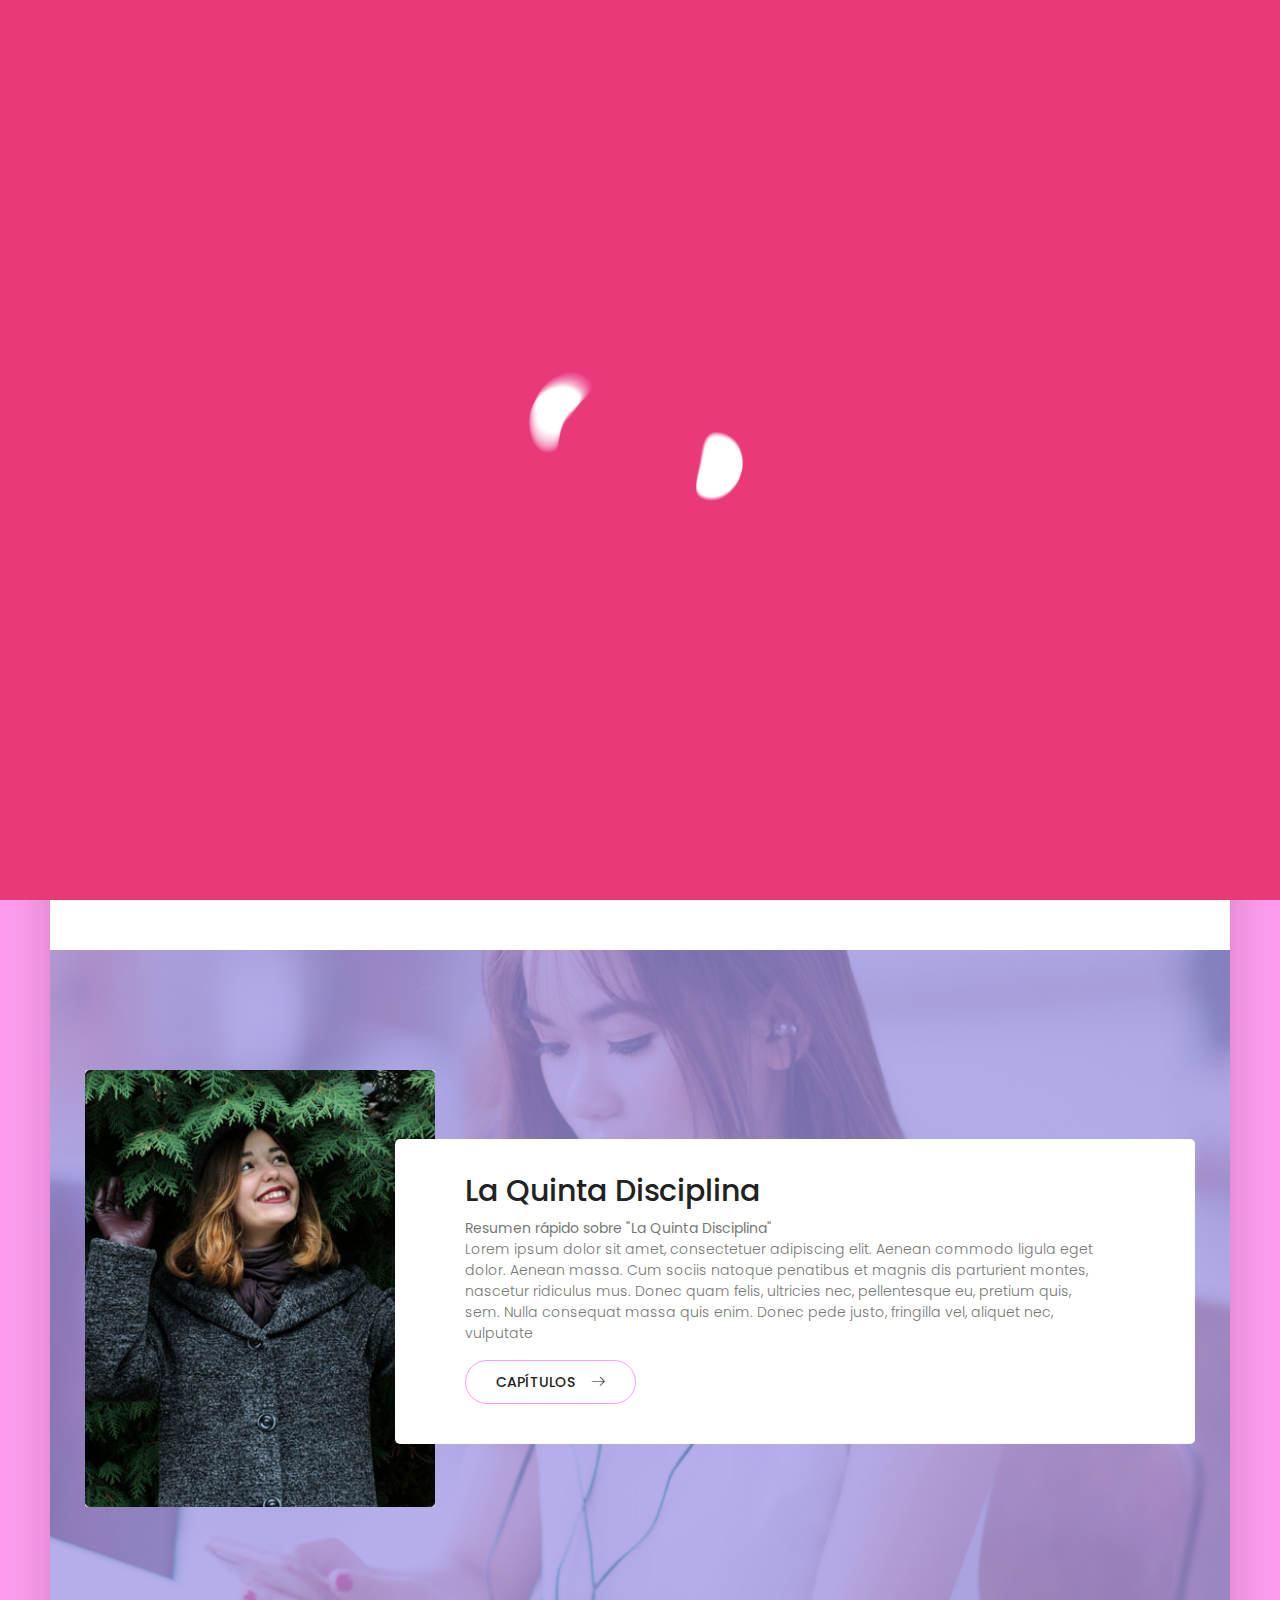
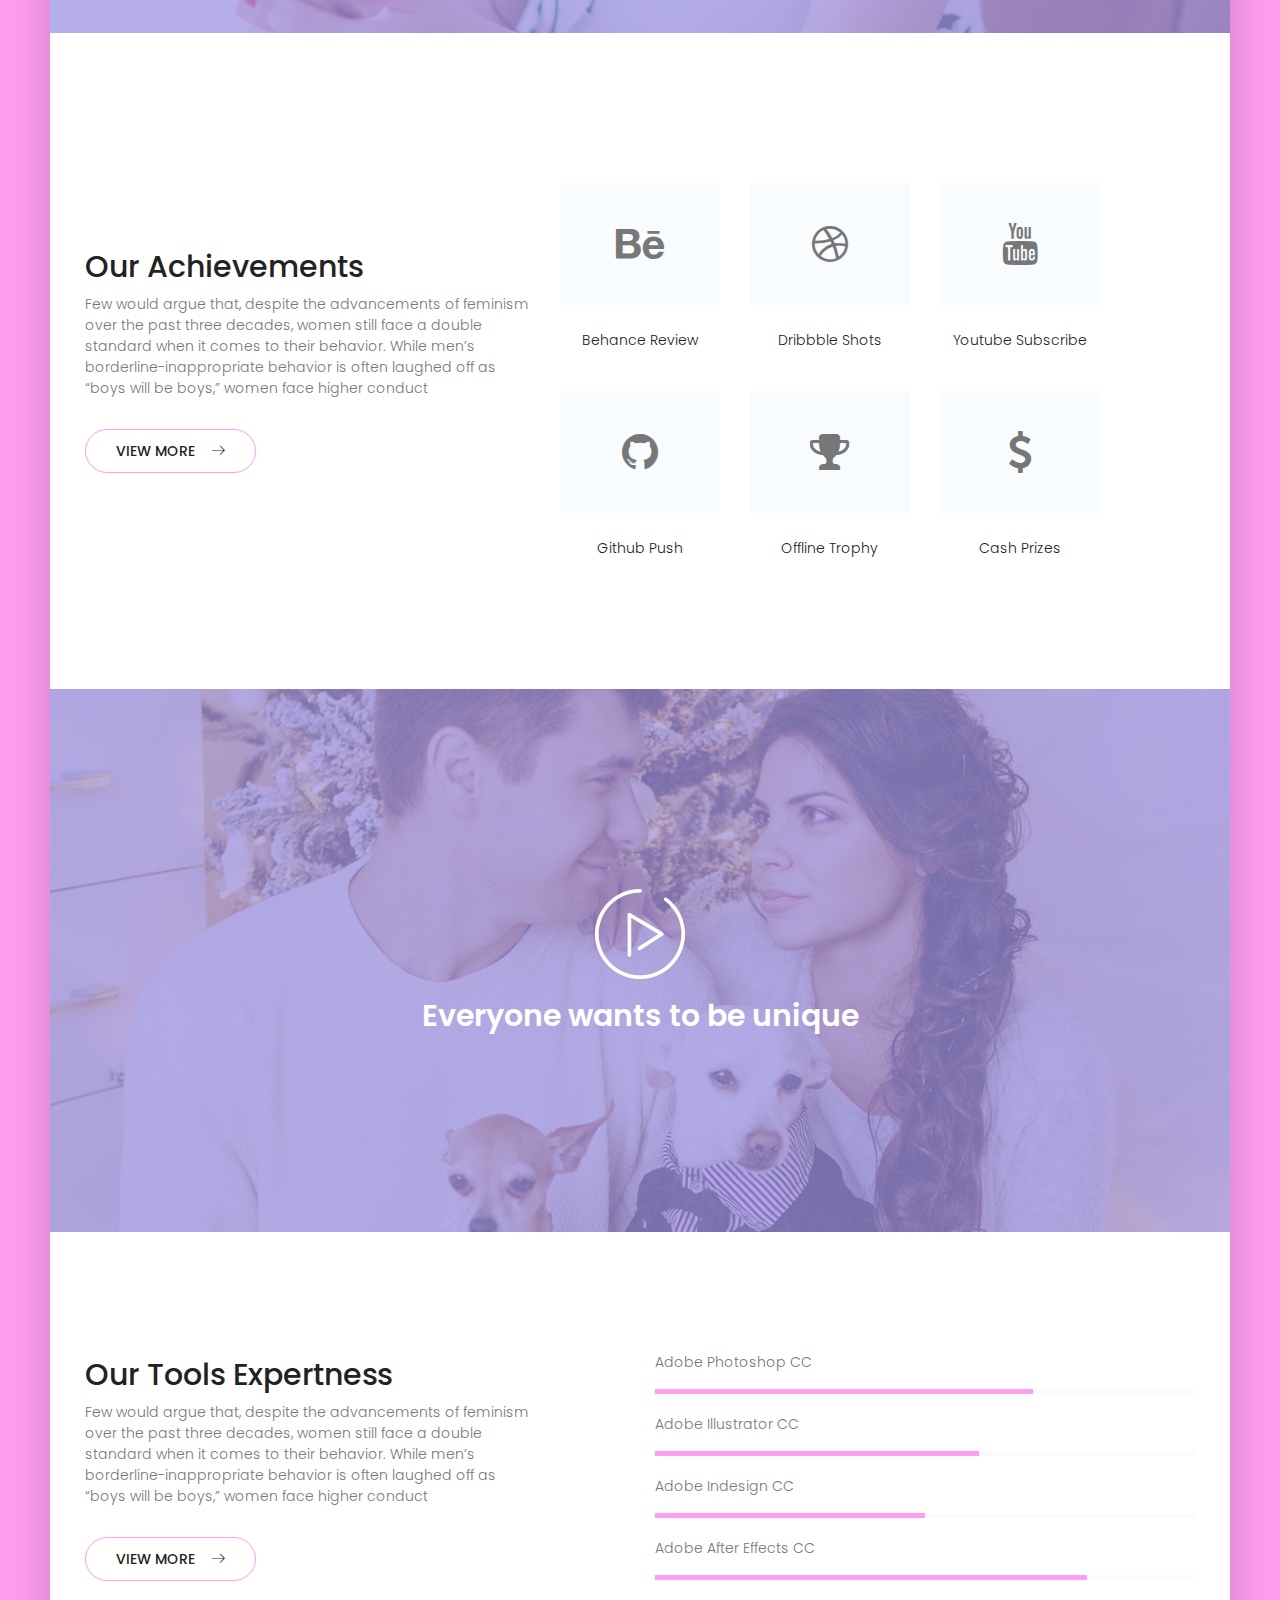
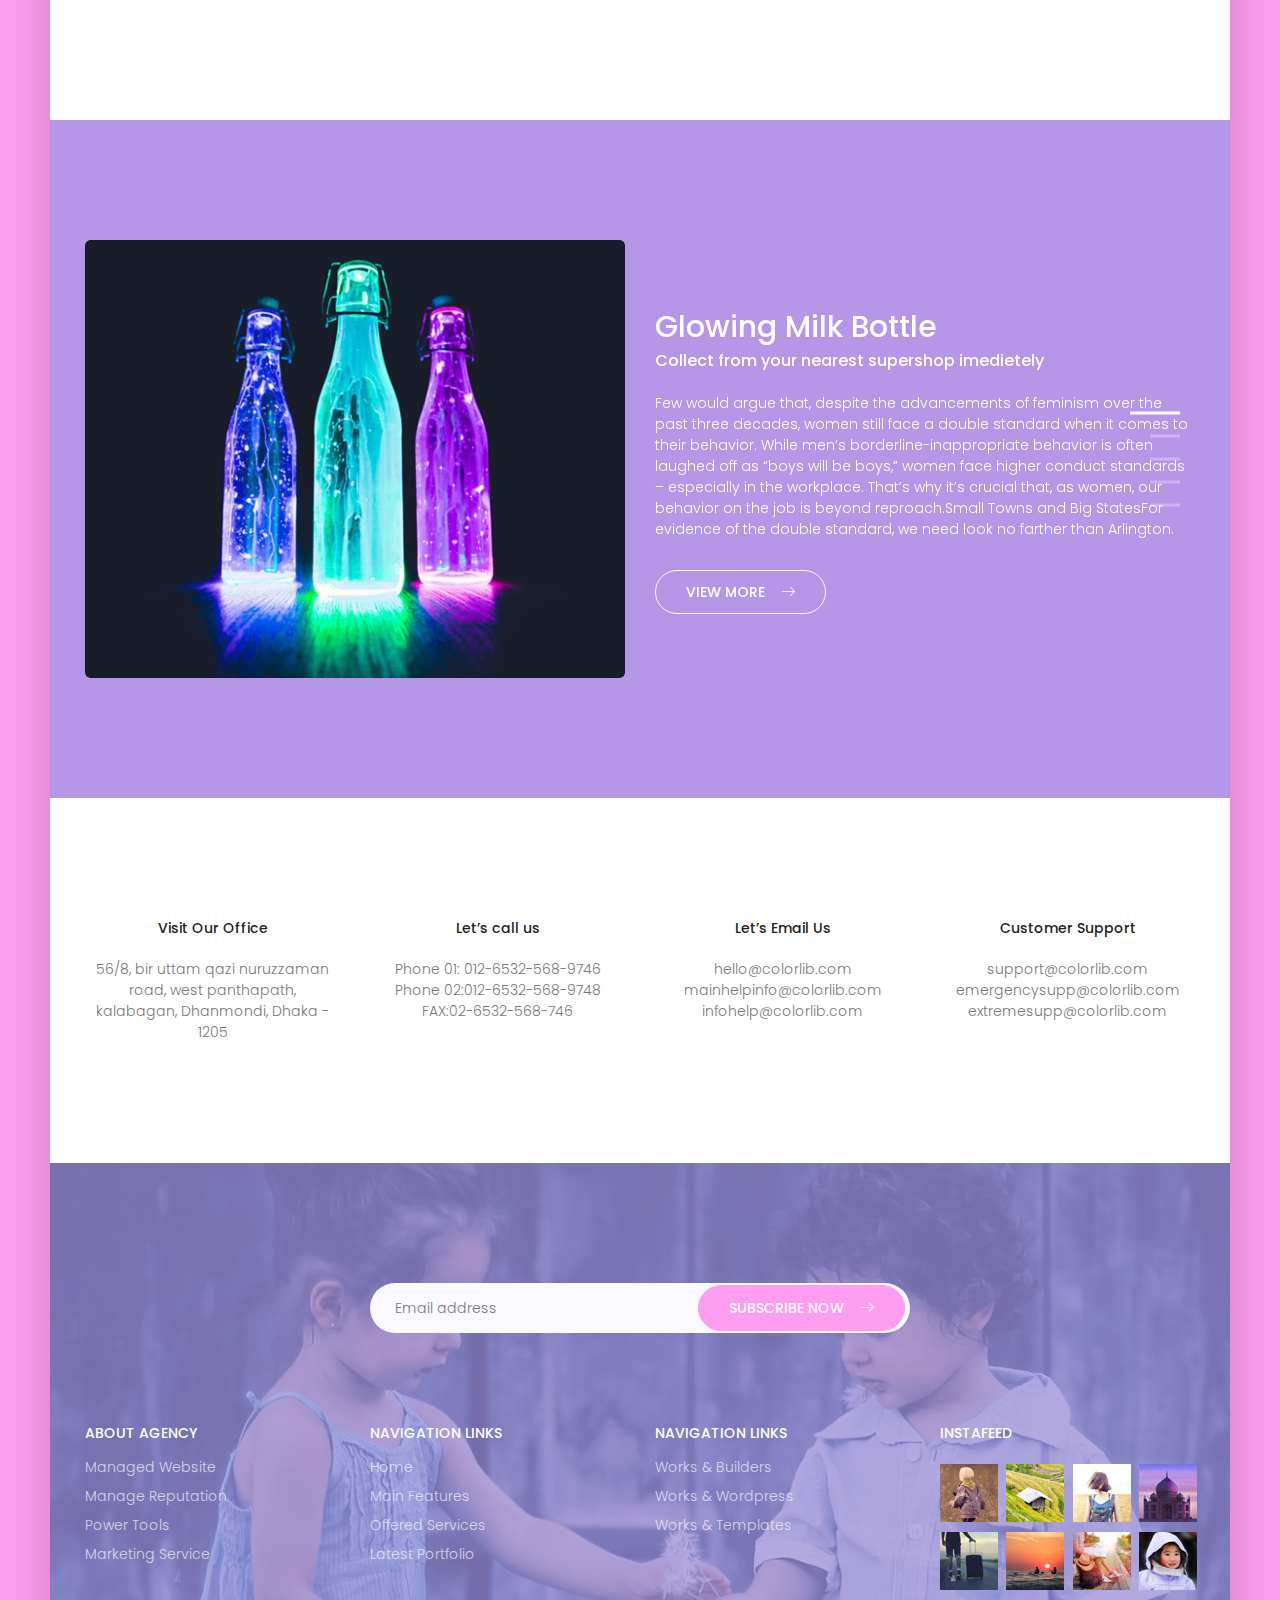
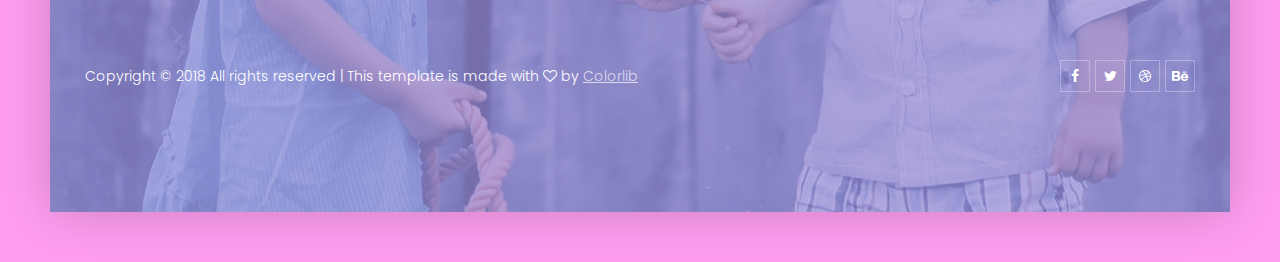
==== index.html @ fc7cf93e "Resumen 4 y 7  agregados a la nueva plantilla" ====
<!DOCTYPE html>
<html lang="zxx" class="no-js">
<head>
	<!-- Mobile Specific Meta -->
	<meta name="viewport" content="width=device-width, initial-scale=1, shrink-to-fit=no">
	<!-- Favicon-->
	<link rel="shortcut icon" href="img/fav.png">
	<!-- Author Meta -->
	<meta name="author" content="CodePixar">
	<!-- Meta Description -->
	<meta name="description" content="">
	<!-- Meta Keyword -->
	<meta name="keywords" content="">
	<!-- meta character set -->
	<meta charset="UTF-8">
	<!-- Site Title -->
	<title>Dup</title>

	<link href="https://fonts.googleapis.com/css?family=Poppins:100,300,500" rel="stylesheet">
		<!--
		CSS
		============================================= -->
		<link rel="stylesheet" href="css/linearicons.css">
		<link rel="stylesheet" href="css/owl.carousel.css">
		<link rel="stylesheet" href="css/font-awesome.min.css">
		<link rel="stylesheet" href="css/nice-select.css">
		<link rel="stylesheet" href="css/magnific-popup.css">
		<link rel="stylesheet" href="css/bootstrap.css">
		<link rel="stylesheet" href="css/main.css">
	</head>
	<body class="dup-body">
		<div id="loading_screen" onclick="preload_screen()">
			<img src="img/loading_01.gif">
		</div>
		<div class="dup-body-wrap">
			<!-- Start Header Area -->
			<header class="default-header">
				<div class="header-wrap">
					<div class="header-top d-flex justify-content-between align-items-center">
						<div class="logo">
							<a href="index.html"><img src="img/logo.png" alt=""></a>
						</div>
						<div class="main-menubar d-flex align-items-center">
							<nav class="hide">
								<a href="index.html">Home</a>
								<a href="#the_fifth_discipline">La Quinta Disciplina</a>
								<a href="elements.html">Elements</a>
							</nav>
							<div class="menu-bar"><span class="lnr lnr-menu"></span></div>
						</div>
					</div>
				</div>
			</header>
		<!-- End Header Area -->
		<!-- Start Banner Area -->
		<section class="banner-area relative">
			<div class="overlay overlay-bg"></div>
			<div class="container">
				<div class="row fullscreen align-items-center justify-content-between">
					<div class="col-lg-6 col-md-7 col-sm-8">
						<div class="banner-content">
							<h1>Sleek and Clean <br> with same perspective</h1>
							<p>Living in today’s metropolitan world of cellular phones, mobile computers and other high-tech gadgets.</p>
							<a href="#" class="primary-btn">Get Started<span class="lnr lnr-arrow-right"></span></a>
						</div>
					</div>
					<div class="col-lg-5 col-md-5 col-sm-4">
						<img src="img/banner.png" alt="" class="img-fluid">
					</div>
				</div>
			</div>
		</section>
		<!-- End Banner Area -->
		<!-- Start studio Area -->
		<section class="section-gap studio-area" id="the_fifth_discipline">
			<div class="overlay overlay-bg"></div>
			<div class="container">
				<div class="row align-items-center">
					<div class="col-md-4 col-sm-6 text-center">
						<div class="studio-thumb">
							<img src="img/s.jpg" class="img-fluid" alt="">
						</div>
					</div>
					<div class="col-md-8 col-sm-6">
						<div class="studio-content">
							<h2>La Quinta Disciplina</h2>
							<strong>Resumen rápido sobre "La Quinta Disciplina"</strong>
							<p>Lorem ipsum dolor sit amet, consectetuer adipiscing elit. Aenean commodo ligula eget dolor. Aenean massa. Cum sociis natoque penatibus et magnis dis parturient montes, nascetur ridiculus mus. Donec quam felis, ultricies nec, pellentesque eu, pretium quis, sem. Nulla consequat massa quis enim. Donec pede justo, fringilla vel, aliquet nec, vulputate</p>
							<a href="the_fifth_discipline.html" class="primary-btn">Capítulos<span class="lnr lnr-arrow-right"></span></a>
						</div>
					</div>
				</div>
			</div>
		</section>
		<!-- End studio Area -->
		<!-- Start Achivement Area -->
		<section class="section-gap achivement-area">
			<div class="container">
				<div class="row align-items-center">
					<div class="col-lg-5">
						<div class="achivement-content">
							<h2>Our Achievements</h2>
							<p class="mb-30">Few would argue that, despite the advancements of feminism over the past three decades, women still face a double standard when it comes to their behavior. While men’s borderline-inappropriate behavior is often laughed off as “boys will be boys,” women face higher conduct </p>
							<a href="#" class="primary-btn">View More<span class="lnr lnr-arrow-right"></span></a>
						</div>
					</div>
					<div class="col-lg-6">
						<div class="total-achivement">
							<div class="row">
								<div class="col-md-4 col-sm-6">
									<div class="single-achivement">
										<a href="#" class="achivement-link">
											<i class="fa fa-behance"></i>
										</a>
										<h6><a href="#">Behance Review</a></h6>
									</div>
								</div>
								<div class="col-md-4 col-sm-6">
									<div class="single-achivement">
										<a href="#" class="achivement-link">
											<i class="fa fa-dribbble"></i>
										</a>
										<h6><a href="#">Dribbble Shots</a></h6>
									</div>
								</div>
								<div class="col-md-4 col-sm-6">
									<div class="single-achivement">
										<a href="#" class="achivement-link">
											<i class="fa fa-youtube"></i>
										</a>
										<h6><a href="#">Youtube Subscribe</a></h6>
									</div>
								</div>
								<div class="col-md-4 col-sm-6">
									<div class="single-achivement">
										<a href="#" class="achivement-link">
											<i class="fa fa-github"></i>
										</a>
										<h6><a href="#">Github Push</a></h6>
									</div>
								</div>
								<div class="col-md-4 col-sm-6">
									<div class="single-achivement">
										<a href="#" class="achivement-link">
											<i class="fa fa-trophy"></i>
										</a>
										<h6><a href="#">Offline Trophy</a></h6>
									</div>
								</div>
								<div class="col-md-4 col-sm-6">
									<div class="single-achivement">
										<a href="#" class="achivement-link">
											<i class="fa fa-usd"></i>
										</a>
										<h6><a href="#">Cash Prizes</a></h6>
									</div>
								</div>
							</div>
						</div>
					</div>
				</div>
			</div>
		</section>
		<!-- End Achivement Area -->
		<!-- Start Video Area -->
		<section class="video-area">
			<div class="overlay overlay-bg"></div>
			<div class="container">
				<div class="video-content">
					<a href="http://www.youtube.com/watch?v=0O2aH4XLbto" class="play-btn"><img src="img/play-btn.png" alt=""></a>
					<h3 class="h2 text-white">Everyone wants to be unique</h3>
				</div>
			</div>
		</section>
		<!-- End Video Area -->
		<!-- Start Skill Area -->
		<section class="section-gap skill-area">
			<div class="container">
				<div class="row justify-content-between">
					<div class="col-lg-5">
						<div class="skill-content">
							<h2>Our Tools Expertness</h2>
							<p class="mb-30">Few would argue that, despite the advancements of feminism over the past three decades, women still face a double standard when it comes to their behavior. While men’s borderline-inappropriate behavior is often laughed off as “boys will be boys,” women face higher conduct </p>
							<a href="#" class="primary-btn">View More<span class="lnr lnr-arrow-right"></span></a>
						</div>
					</div>
					<div class="col-lg-6">
						<div class="total-progress-bar">
							<p>Adobe Photoshop CC</p>
							<div class="single-progressbar mb-20">
								<div class="progress-bar" role="progressbar" style="width: 70%" aria-valuenow="70" aria-valuemin="0" aria-valuemax="100"></div>
							</div>
							<p>Adobe Illustrator CC</p>
							<div class="single-progressbar mb-20">
								<div class="progress-bar" role="progressbar" style="width: 60%" aria-valuenow="60" aria-valuemin="0" aria-valuemax="100"></div>
							</div>
							<p>Adobe Indesign CC</p>
							<div class="single-progressbar mb-20">
								<div class="progress-bar" role="progressbar" style="width: 50%" aria-valuenow="50" aria-valuemin="0" aria-valuemax="100"></div>
							</div>
							<p>Adobe After Effects CC</p>
							<div class="single-progressbar mb-20">
								<div class="progress-bar" role="progressbar" style="width: 80%" aria-valuenow="80" aria-valuemin="0" aria-valuemax="100"></div>
							</div>
						</div>
					</div>
				</div>
			</div>
		</section>
		<!-- End Skill Area -->
		<!-- Start Carousel Area -->
		<section class="section-gap carousel-area">
			<div class="overlay overlay-bg"></div>
			<div class="active-bottle-carousel">
				<div class="item">
					<div class="container">
						<div class="row align-items-center">
							<div class="col-xl-6 col-md-4">
								<div class="carousel-thumb">
									<img src="img/c.jpg" alt="" class="img-fluid">
								</div>
							</div>
							<div class="col-xl-6 col-md-7">
								<div class="carousel-content">
									<h2 class="text-white">Glowing Milk Bottle</h2>
									<h5 class="text-white mb-20">Collect from your nearest supershop imedietely</h5>
									<p class="text-white mb-30">Few would argue that, despite the advancements of feminism over the past three decades, women still face a double standard when it comes to their behavior. While men’s borderline-inappropriate behavior is often laughed off as “boys will be boys,” women face higher conduct standards – especially in the workplace. That’s why it’s crucial that, as women, our behavior on the job is beyond reproach.Small Towns and Big StatesFor evidence of the double standard, we need look no farther than Arlington.</p>
									<a href="#" class="primary-btn white">View More<span class="lnr lnr-arrow-right"></span></a>
								</div>
							</div>
						</div>
					</div>
				</div>
				<div class="item">
					<div class="container">
						<div class="row align-items-center">
							<div class="col-xl-6 col-md-4">
								<div class="carousel-thumb">
									<img src="img/c.jpg" alt="" class="img-fluid">
								</div>
							</div>
							<div class="col-xl-6 col-md-7">
								<div class="carousel-content">
									<h2 class="text-white">Glowing Milk Bottle</h2>
									<h5 class="text-white mb-20">Collect from your nearest supershop imedietely</h5>
									<p class="text-white mb-30">Few would argue that, despite the advancements of feminism over the past three decades, women still face a double standard when it comes to their behavior. While men’s borderline-inappropriate behavior is often laughed off as “boys will be boys,” women face higher conduct standards – especially in the workplace. That’s why it’s crucial that, as women, our behavior on the job is beyond reproach.Small Towns and Big StatesFor evidence of the double standard, we need look no farther than Arlington.</p>
									<a href="#" class="primary-btn white">View More<span class="lnr lnr-arrow-right"></span></a>
								</div>
							</div>
						</div>
					</div>
				</div>
				<div class="item">
					<div class="container">
						<div class="row align-items-center">
							<div class="col-xl-6 col-md-4">
								<div class="carousel-thumb">
									<img src="img/c.jpg" alt="" class="img-fluid">
								</div>
							</div>
							<div class="col-xl-6 col-md-7">
								<div class="carousel-content">
									<h2 class="text-white">Glowing Milk Bottle</h2>
									<h5 class="text-white mb-20">Collect from your nearest supershop imedietely</h5>
									<p class="text-white mb-30">Few would argue that, despite the advancements of feminism over the past three decades, women still face a double standard when it comes to their behavior. While men’s borderline-inappropriate behavior is often laughed off as “boys will be boys,” women face higher conduct standards – especially in the workplace. That’s why it’s crucial that, as women, our behavior on the job is beyond reproach.Small Towns and Big StatesFor evidence of the double standard, we need look no farther than Arlington.</p>
									<a href="#" class="primary-btn white">View More<span class="lnr lnr-arrow-right"></span></a>
								</div>
							</div>
						</div>
					</div>
				</div>
				<div class="item">
					<div class="container">
						<div class="row align-items-center">
							<div class="col-xl-6 col-md-4">
								<div class="carousel-thumb">
									<img src="img/c.jpg" alt="" class="img-fluid">
								</div>
							</div>
							<div class="col-xl-6 col-md-7">
								<div class="carousel-content">
									<h2 class="text-white">Glowing Milk Bottle</h2>
									<h5 class="text-white mb-20">Collect from your nearest supershop imedietely</h5>
									<p class="text-white mb-30">Few would argue that, despite the advancements of feminism over the past three decades, women still face a double standard when it comes to their behavior. While men’s borderline-inappropriate behavior is often laughed off as “boys will be boys,” women face higher conduct standards – especially in the workplace. That’s why it’s crucial that, as women, our behavior on the job is beyond reproach.Small Towns and Big StatesFor evidence of the double standard, we need look no farther than Arlington.</p>
									<a href="#" class="primary-btn white">View More<span class="lnr lnr-arrow-right"></span></a>
								</div>
							</div>
						</div>
					</div>
				</div>
				<div class="item">
					<div class="container">
						<div class="row align-items-center">
							<div class="col-xl-6 col-md-4">
								<div class="carousel-thumb">
									<img src="img/c.jpg" alt="" class="img-fluid">
								</div>
							</div>
							<div class="col-xl-6 col-md-7">
								<div class="carousel-content">
									<h2 class="text-white">Glowing Milk Bottle</h2>
									<h5 class="text-white mb-20">Collect from your nearest supershop imedietely</h5>
									<p class="text-white mb-30">Few would argue that, despite the advancements of feminism over the past three decades, women still face a double standard when it comes to their behavior. While men’s borderline-inappropriate behavior is often laughed off as “boys will be boys,” women face higher conduct standards – especially in the workplace. That’s why it’s crucial that, as women, our behavior on the job is beyond reproach.Small Towns and Big StatesFor evidence of the double standard, we need look no farther than Arlington.</p>
									<a href="#" class="primary-btn white">View More<span class="lnr lnr-arrow-right"></span></a>
								</div>
							</div>
						</div>
					</div>
				</div>


			</div>
		</section>
		<!-- End Carousel Area -->

		<!-- Start Contact Area -->
		<section class="contact-area">
			<div class="container">
				<div class="row">
					<div class="col-lg-3 col-md-6">
						<div class="single-address text-center">
							<h6>Visit Our Office</h6>
							<p>56/8, bir uttam qazi nuruzzaman road, west panthapath, kalabagan, Dhanmondi, Dhaka - 1205</p>
						</div>
					</div>
					<div class="col-lg-3 col-md-6">
						<div class="single-address text-center">
							<h6>Let’s call us</h6>
							<p>Phone 01: <a href="tel:023545">012-6532-568-9746</a> <br> Phone 02:<a href="tel:023545">012-6532-568-9748</a> <br>FAX:<a href="tel:023545">02-6532-568-746</a></p>
						</div>
					</div>
					<div class="col-lg-3 col-md-6">
						<div class="single-address text-center">
							<h6>Let’s Email Us</h6>
							<p><a href="mailto:demo@gmail.com">hello@colorlib.com</a> <br>
								<a href="mailto:demo@gmail.com">mainhelpinfo@colorlib.com</a> <br>
								<a href="mailto:demo@gmail.com">infohelp@colorlib.com</a></p>
						</div>
					</div>
					<div class="col-lg-3 col-md-6">
						<div class="single-address text-center">
							<h6>Customer Support</h6>
							<p><a href="mailto:demo@gmail.com">support@colorlib.com</a> <br>
								<a href="mailto:demo@gmail.com">emergencysupp@colorlib.com</a> <br>
								<a href="mailto:demo@gmail.com">extremesupp@colorlib.com</a></p>
						</div>
					</div>
				</div>
			</div>
		</section>
		<!-- End Contact Area -->

		<!-- Start Subscription Area -->

		<!-- End Subscription Area -->

		<!-- Strat Footer Area -->
		<footer class="section-gap footer-widget-area">
			<div class="overlay overlay-bg"></div>
			<div class="container">
				<div class="subscription-area">
					<div class="row justify-content-center">
						<div class="col-lg-6">
							<div id="mc_embed_signup">
								<form target="_blank" novalidate action="https://spondonit.us12.list-manage.com/subscribe/post?u=1462626880ade1ac87bd9c93a&id=92a4423d01" method="get" class="subscription relative">
									<input type="email" name="EMAIL" placeholder="Email address" onfocus="this.placeholder = ''" onblur="this.placeholder = 'Email address'" required>
									<div style="position: absolute; left: -5000px;">
										<input type="text" name="b_36c4fd991d266f23781ded980_aefe40901a" tabindex="-1" value="">
									</div>
									<button class="primary-btn">Subscribe now<span class="lnr lnr-arrow-right"></span></button>
									<div class="info"></div>
								</form>
							</div>
						</div>
					</div>
				</div>
				<div class="row">
					<div class="col-lg-3 col-sm-6">
						<div class="single-footer-widget">
							<h6 class="text-white text-uppercase mb-20">About Agency</h6>
							<ul class="footer-nav">
								<li><a href="#">Managed Website</a></li>
								<li><a href="#">Manage Reputation</a></li>
								<li><a href="#">Power Tools</a></li>
								<li><a href="#">Marketing Service</a></li>
							</ul>
						</div>
					</div>
					<div class="col-lg-3 col-sm-6">
						<div class="single-footer-widget">
							<h6 class="text-white text-uppercase mb-20">Navigation Links</h6>
							<ul class="footer-nav">
								<li><a href="#">Home</a></li>
								<li><a href="#">Main Features</a></li>
								<li><a href="#">Offered Services</a></li>
								<li><a href="#">Latest Portfolio</a></li>
							</ul>
						</div>
					</div>
					<div class="col-lg-3 col-sm-6">
						<div class="single-footer-widget">
							<h6 class="text-white text-uppercase mb-20">Navigation Links</h6>
							<ul class="footer-nav">
								<li><a href="#">Works & Builders</a></li>
								<li><a href="#">Works & Wordpress</a></li>
								<li><a href="#">Works & Templates</a></li>
							</ul>
						</div>
					</div>

					<div class="col-lg-3 col-sm-6">
						<div class="single-footer-widget">
							<h6 class="text-white text-uppercase mb-20">Instafeed</h6>
							<ul class="instafeed d-flex flex-wrap">
								<li><img src="img/i1.jpg" alt=""></li>
								<li><img src="img/i2.jpg" alt=""></li>
								<li><img src="img/i3.jpg" alt=""></li>
								<li><img src="img/i4.jpg" alt=""></li>
								<li><img src="img/i5.jpg" alt=""></li>
								<li><img src="img/i6.jpg" alt=""></li>
								<li><img src="img/i7.jpg" alt=""></li>
								<li><img src="img/i8.jpg" alt=""></li>
							</ul>
						</div>
					</div>
				</div>
				<div class="footer-bottom d-flex justify-content-between align-items-center flex-wrap">
					<p class="footer-text m-0">Copyright &copy; 2018 All rights reserved   |   This template is made with <i class="fa fa-heart-o" aria-hidden="true"></i> by <a href="https://colorlib.com/">Colorlib</a></p>
					<div class="footer-social d-flex align-items-center">
						<a href="#"><i class="fa fa-facebook"></i></a>
						<a href="#"><i class="fa fa-twitter"></i></a>
						<a href="#"><i class="fa fa-dribbble"></i></a>
						<a href="#"><i class="fa fa-behance"></i></a>
					</div>
				</div>
			</div>
		</footer>
		<!-- End Footer Area -->
		</div>

		<script src="js/vendor/jquery-2.2.4.min.js"></script>
		<script src="https://cdnjs.cloudflare.com/ajax/libs/popper.js/1.11.0/umd/popper.min.js" integrity="sha384-b/U6ypiBEHpOf/4+1nzFpr53nxSS+GLCkfwBdFNTxtclqqenISfwAzpKaMNFNmj4" crossorigin="anonymous"></script>
		<script src="js/vendor/bootstrap.min.js"></script>
		<script src="js/jquery.ajaxchimp.min.js"></script>
		<script src="js/owl.carousel.min.js"></script>
		<script src="js/jquery.nice-select.min.js"></script>
		<script src="js/jquery.magnific-popup.min.js"></script>
		<script src="js/main.js"></script>
		<script src="js/loading_screen.js"></script>
	</body>
</html>
---- css/linearicons.css ----
@font-face {
	font-family: 'Linearicons-Free';
	src:url('../fonts/Linearicons-Free.eot?w118d');
	src:url('../fonts/Linearicons-Free.eot?#iefixw118d') format('embedded-opentype'),
		url('../fonts/Linearicons-Free.woff2?w118d') format('woff2'),
		url('../fonts/Linearicons-Free.woff?w118d') format('woff'),
		url('../fonts/Linearicons-Free.ttf?w118d') format('truetype'),
		url('../fonts/Linearicons-Free.svg?w118d#Linearicons-Free') format('svg');
	font-weight: normal;
	font-style: normal;
}

.lnr {
	font-family: 'Linearicons-Free';
	speak: none;
	font-style: normal;
	font-weight: normal;
	font-variant: normal;
	text-transform: none;
	line-height: 1;

	/* Better Font Rendering =========== */
	-webkit-font-smoothing: antialiased;
	-moz-osx-font-smoothing: grayscale;
}

.lnr-home:before {
	content: "\e800";
}
.lnr-apartment:before {
	content: "\e801";
}
.lnr-pencil:before {
	content: "\e802";
}
.lnr-magic-wand:before {
	content: "\e803";
}
.lnr-drop:before {
	content: "\e804";
}
.lnr-lighter:before {
	content: "\e805";
}
.lnr-poop:before {
	content: "\e806";
}
.lnr-sun:before {
	content: "\e807";
}
.lnr-moon:before {
	content: "\e808";
}
.lnr-cloud:before {
	content: "\e809";
}
.lnr-cloud-upload:before {
	content: "\e80a";
}
.lnr-cloud-download:before {
	content: "\e80b";
}
.lnr-cloud-sync:before {
	content: "\e80c";
}
.lnr-cloud-check:before {
	content: "\e80d";
}
.lnr-database:before {
	content: "\e80e";
}
.lnr-lock:before {
	content: "\e80f";
}
.lnr-cog:before {
	content: "\e810";
}
.lnr-trash:before {
	content: "\e811";
}
.lnr-dice:before {
	content: "\e812";
}
.lnr-heart:before {
	content: "\e813";
}
.lnr-star:before {
	content: "\e814";
}
.lnr-star-half:before {
	content: "\e815";
}
.lnr-star-empty:before {
	content: "\e816";
}
.lnr-flag:before {
	content: "\e817";
}
.lnr-envelope:before {
	content: "\e818";
}
.lnr-paperclip:before {
	content: "\e819";
}
.lnr-inbox:before {
	content: "\e81a";
}
.lnr-eye:before {
	content: "\e81b";
}
.lnr-printer:before {
	content: "\e81c";
}
.lnr-file-empty:before {
	content: "\e81d";
}
.lnr-file-add:before {
	content: "\e81e";
}
.lnr-enter:before {
	content: "\e81f";
}
.lnr-exit:before {
	content: "\e820";
}
.lnr-graduation-hat:before {
	content: "\e821";
}
.lnr-license:before {
	content: "\e822";
}
.lnr-music-note:before {
	content: "\e823";
}
.lnr-film-play:before {
	content: "\e824";
}
.lnr-camera-video:before {
	content: "\e825";
}
.lnr-camera:before {
	content: "\e826";
}
.lnr-picture:before {
	content: "\e827";
}
.lnr-book:before {
	content: "\e828";
}
.lnr-bookmark:before {
	content: "\e829";
}
.lnr-user:before {
	content: "\e82a";
}
.lnr-users:before {
	content: "\e82b";
}
.lnr-shirt:before {
	content: "\e82c";
}
.lnr-store:before {
	content: "\e82d";
}
.lnr-cart:before {
	content: "\e82e";
}
.lnr-tag:before {
	content: "\e82f";
}
.lnr-phone-handset:before {
	content: "\e830";
}
.lnr-phone:before {
	content: "\e831";
}
.lnr-pushpin:before {
	content: "\e832";
}
.lnr-map-marker:before {
	content: "\e833";
}
.lnr-map:before {
	content: "\e834";
}
.lnr-location:before {
	content: "\e835";
}
.lnr-calendar-full:before {
	content: "\e836";
}
.lnr-keyboard:before {
	content: "\e837";
}
.lnr-spell-check:before {
	content: "\e838";
}
.lnr-screen:before {
	content: "\e839";
}
.lnr-smartphone:before {
	content: "\e83a";
}
.lnr-tablet:before {
	content: "\e83b";
}
.lnr-laptop:before {
	content: "\e83c";
}
.lnr-laptop-phone:before {
	content: "\e83d";
}
.lnr-power-switch:before {
	content: "\e83e";
}
.lnr-bubble:before {
	content: "\e83f";
}
.lnr-heart-pulse:before {
	content: "\e840";
}
.lnr-construction:before {
	content: "\e841";
}
.lnr-pie-chart:before {
	content: "\e842";
}
.lnr-chart-bars:before {
	content: "\e843";
}
.lnr-gift:before {
	content: "\e844";
}
.lnr-diamond:before {
	content: "\e845";
}
.lnr-linearicons:before {
	content: "\e846";
}
.lnr-dinner:before {
	content: "\e847";
}
.lnr-coffee-cup:before {
	content: "\e848";
}
.lnr-leaf:before {
	content: "\e849";
}
.lnr-paw:before {
	content: "\e84a";
}
.lnr-rocket:before {
	content: "\e84b";
}
.lnr-briefcase:before {
	content: "\e84c";
}
.lnr-bus:before {
	content: "\e84d";
}
.lnr-car:before {
	content: "\e84e";
}
.lnr-train:before {
	content: "\e84f";
}
.lnr-bicycle:before {
	content: "\e850";
}
.lnr-wheelchair:before {
	content: "\e851";
}
.lnr-select:before {
	content: "\e852";
}
.lnr-earth:before {
	content: "\e853";
}
.lnr-smile:before {
	content: "\e854";
}
.lnr-sad:before {
	content: "\e855";
}
.lnr-neutral:before {
	content: "\e856";
}
.lnr-mustache:before {
	content: "\e857";
}
.lnr-alarm:before {
	content: "\e858";
}
.lnr-bullhorn:before {
	content: "\e859";
}
.lnr-volume-high:before {
	content: "\e85a";
}
.lnr-volume-medium:before {
	content: "\e85b";
}
.lnr-volume-low:before {
	content: "\e85c";
}
.lnr-volume:before {
	content: "\e85d";
}
.lnr-mic:before {
	content: "\e85e";
}
.lnr-hourglass:before {
	content: "\e85f";
}
.lnr-undo:before {
	content: "\e860";
}
.lnr-redo:before {
	content: "\e861";
}
.lnr-sync:before {
	content: "\e862";
}
.lnr-history:before {
	content: "\e863";
}
.lnr-clock:before {
	content: "\e864";
}
.lnr-download:before {
	content: "\e865";
}
.lnr-upload:before {
	content: "\e866";
}
.lnr-enter-down:before {
	content: "\e867";
}
.lnr-exit-up:before {
	content: "\e868";
}
.lnr-bug:before {
	content: "\e869";
}
.lnr-code:before {
	content: "\e86a";
}
.lnr-link:before {
	content: "\e86b";
}
.lnr-unlink:before {
	content: "\e86c";
}
.lnr-thumbs-up:before {
	content: "\e86d";
}
.lnr-thumbs-down:before {
	content: "\e86e";
}
.lnr-magnifier:before {
	content: "\e86f";
}
.lnr-cross:before {
	content: "\e870";
}
.lnr-menu:before {
	content: "\e871";
}
.lnr-list:before {
	content: "\e872";
}
.lnr-chevron-up:before {
	content: "\e873";
}
.lnr-chevron-down:before {
	content: "\e874";
}
.lnr-chevron-left:before {
	content: "\e875";
}
.lnr-chevron-right:before {
	content: "\e876";
}
.lnr-arrow-up:before {
	content: "\e877";
}
.lnr-arrow-down:before {
	content: "\e878";
}
.lnr-arrow-left:before {
	content: "\e879";
}
.lnr-arrow-right:before {
	content: "\e87a";
}
.lnr-move:before {
	content: "\e87b";
}
.lnr-warning:before {
	content: "\e87c";
}
.lnr-question-circle:before {
	content: "\e87d";
}
.lnr-menu-circle:before {
	content: "\e87e";
}
.lnr-checkmark-circle:before {
	content: "\e87f";
}
.lnr-cross-circle:before {
	content: "\e880";
}
.lnr-plus-circle:before {
	content: "\e881";
}
.lnr-circle-minus:before {
	content: "\e882";
}
.lnr-arrow-up-circle:before {
	content: "\e883";
}
.lnr-arrow-down-circle:before {
	content: "\e884";
}
.lnr-arrow-left-circle:before {
	content: "\e885";
}
.lnr-arrow-right-circle:before {
	content: "\e886";
}
.lnr-chevron-up-circle:before {
	content: "\e887";
}
.lnr-chevron-down-circle:before {
	content: "\e888";
}
.lnr-chevron-left-circle:before {
	content: "\e889";
}
.lnr-chevron-right-circle:before {
	content: "\e88a";
}
.lnr-crop:before {
	content: "\e88b";
}
.lnr-frame-expand:before {
	content: "\e88c";
}
.lnr-frame-contract:before {
	content: "\e88d";
}
.lnr-layers:before {
	content: "\e88e";
}
.lnr-funnel:before {
	content: "\e88f";
}
.lnr-text-format:before {
	content: "\e890";
}
.lnr-text-format-remove:before {
	content: "\e891";
}
.lnr-text-size:before {
	content: "\e892";
}
.lnr-bold:before {
	content: "\e893";
}
.lnr-italic:before {
	content: "\e894";
}
.lnr-underline:before {
	content: "\e895";
}
.lnr-strikethrough:before {
	content: "\e896";
}
.lnr-highlight:before {
	content: "\e897";
}
.lnr-text-align-left:before {
	content: "\e898";
}
.lnr-text-align-center:before {
	content: "\e899";
}
.lnr-text-align-right:before {
	content: "\e89a";
}
.lnr-text-align-justify:before {
	content: "\e89b";
}
.lnr-line-spacing:before {
	content: "\e89c";
}
.lnr-indent-increase:before {
	content: "\e89d";
}
.lnr-indent-decrease:before {
	content: "\e89e";
}
.lnr-pilcrow:before {
	content: "\e89f";
}
.lnr-direction-ltr:before {
	content: "\e8a0";
}
.lnr-direction-rtl:before {
	content: "\e8a1";
}
.lnr-page-break:before {
	content: "\e8a2";
}
.lnr-sort-alpha-asc:before {
	content: "\e8a3";
}
.lnr-sort-amount-asc:before {
	content: "\e8a4";
}
.lnr-hand:before {
	content: "\e8a5";
}
.lnr-pointer-up:before {
	content: "\e8a6";
}
.lnr-pointer-right:before {
	content: "\e8a7";
}
.lnr-pointer-down:before {
	content: "\e8a8";
}
.lnr-pointer-left:before {
	content: "\e8a9";
}
---- css/nice-select.css ----
.nice-select {
  -webkit-tap-highlight-color: transparent;
  background-color: #fff;
  border-radius: 5px;
  border: solid 1px #e8e8e8;
  box-sizing: border-box;
  clear: both;
  cursor: pointer;
  display: block;
  float: left;
  font-family: inherit;
  font-size: 14px;
  font-weight: normal;
  height: 42px;
  line-height: 40px;
  outline: none;
  padding-left: 18px;
  padding-right: 30px;
  position: relative;
  text-align: left !important;
  -webkit-transition: all 0.2s ease-in-out;
  transition: all 0.2s ease-in-out;
  -webkit-user-select: none;
     -moz-user-select: none;
      -ms-user-select: none;
          user-select: none;
  white-space: nowrap;
  width: auto; }
  .nice-select:hover {
    border-color: #dbdbdb; }
  .nice-select:active, .nice-select.open, .nice-select:focus {
    border-color: #999; }
  .nice-select:after {
    border-bottom: 2px solid #999;
    border-right: 2px solid #999;
    content: '';
    display: block;
    height: 5px;
    margin-top: -4px;
    pointer-events: none;
    position: absolute;
    right: 12px;
    top: 50%;
    -webkit-transform-origin: 66% 66%;
        -ms-transform-origin: 66% 66%;
            transform-origin: 66% 66%;
    -webkit-transform: rotate(45deg);
        -ms-transform: rotate(45deg);
            transform: rotate(45deg);
    -webkit-transition: all 0.15s ease-in-out;
    transition: all 0.15s ease-in-out;
    width: 5px; }
  .nice-select.open:after {
    -webkit-transform: rotate(-135deg);
        -ms-transform: rotate(-135deg);
            transform: rotate(-135deg); }
  .nice-select.open .list {
    opacity: 1;
    pointer-events: auto;
    -webkit-transform: scale(1) translateY(0);
        -ms-transform: scale(1) translateY(0);
            transform: scale(1) translateY(0); }
  .nice-select.disabled {
    border-color: #ededed;
    color: #999;
    pointer-events: none; }
    .nice-select.disabled:after {
      border-color: #cccccc; }
  .nice-select.wide {
    width: 100%; }
    .nice-select.wide .list {
      left: 0 !important;
      right: 0 !important; }
  .nice-select.right {
    float: right; }
    .nice-select.right .list {
      left: auto;
      right: 0; }
  .nice-select.small {
    font-size: 12px;
    height: 36px;
    line-height: 34px; }
    .nice-select.small:after {
      height: 4px;
      width: 4px; }
    .nice-select.small .option {
      line-height: 34px;
      min-height: 34px; }
  .nice-select .list {
    background-color: #fff;
    border-radius: 5px;
    box-shadow: 0 0 0 1px rgba(68, 68, 68, 0.11);
    box-sizing: border-box;
    margin-top: 4px;
    opacity: 0;
    overflow: hidden;
    padding: 0;
    pointer-events: none;
    position: absolute;
    top: 100%;
    left: 0;
    -webkit-transform-origin: 50% 0;
        -ms-transform-origin: 50% 0;
            transform-origin: 50% 0;
    -webkit-transform: scale(0.75) translateY(-21px);
        -ms-transform: scale(0.75) translateY(-21px);
            transform: scale(0.75) translateY(-21px);
    -webkit-transition: all 0.2s cubic-bezier(0.5, 0, 0, 1.25), opacity 0.15s ease-out;
    transition: all 0.2s cubic-bezier(0.5, 0, 0, 1.25), opacity 0.15s ease-out;
    z-index: 9; }
    .nice-select .list:hover .option:not(:hover) {
      background-color: transparent !important; }
  .nice-select .option {
    cursor: pointer;
    font-weight: 400;
    line-height: 40px;
    list-style: none;
    min-height: 40px;
    outline: none;
    padding-left: 18px;
    padding-right: 29px;
    text-align: left;
    -webkit-transition: all 0.2s;
    transition: all 0.2s; }
    .nice-select .option:hover, .nice-select .option.focus, .nice-select .option.selected.focus {
      background-color: #f6f6f6; }
    .nice-select .option.selected {
      font-weight: bold; }
    .nice-select .option.disabled {
      background-color: transparent;
      color: #999;
      cursor: default; }

.no-csspointerevents .nice-select .list {
  display: none; }

.no-csspointerevents .nice-select.open .list {
  display: block; }
---- css/main.css ----
/*--------------------------- Color variations ----------------------*/
/* Medium Layout: 1280px */
/* Tablet Layout: 768px */
/* Mobile Layout: 320px */
/* Wide Mobile Layout: 480px */
/* =================================== */
/*  Basic Style
/* =================================== */
::-moz-selection {
  /* Code for Firefox */
  background-color: #FF9EF0;
  color: #fff;
}

::selection {
  background-color: #FF9EF0;
  color: #fff;
}

::-webkit-input-placeholder {
  /* WebKit, Blink, Edge */
  color: #777777;
  font-weight: 300;
}

:-moz-placeholder {
  /* Mozilla Firefox 4 to 18 */
  color: #777777;
  opacity: 1;
  font-weight: 300;
}

::-moz-placeholder {
  /* Mozilla Firefox 19+ */
  color: #777777;
  opacity: 1;
  font-weight: 300;
}

:-ms-input-placeholder {
  /* Internet Explorer 10-11 */
  color: #777777;
  font-weight: 300;
}

::-ms-input-placeholder {
  /* Microsoft Edge */
  color: #777777;
  font-weight: 300;
}

body {
  color: #777777;
  font-family: "Poppins", sans-serif;
  font-size: 14px;
  font-weight: 300;
  line-height: 1.5em;
  position: relative;
}

ol, ul {
  margin: 0;
  padding: 0;
  list-style: none;
}

select {
  display: block;
}

figure {
  margin: 0;
}

a {
  -webkit-transition: all 0.3s ease 0s;
  -moz-transition: all 0.3s ease 0s;
  -o-transition: all 0.3s ease 0s;
  transition: all 0.3s ease 0s;
}

iframe {
  border: 0;
}

a, a:focus, a:hover {
  text-decoration: none;
  outline: 0;
  color: #777777;
}

.btn.active.focus,
.btn.active:focus,
.btn.focus,
.btn.focus:active,
.btn:active:focus,
.btn:focus {
  text-decoration: none;
  outline: 0;
}

.card-panel {
  margin: 0;
  padding: 60px;
}

/**
 *  Typography
 *
 **/
.btn i, .btn-large i, .btn-floating i, .btn-large i, .btn-flat i {
  font-size: 1em;
  line-height: inherit;
}

.gray-bg {
  background: #f9f9ff;
}

h1, h2, h3,
h4, h5, h6 {
  font-family: "Poppins", sans-serif;
  color: #222222;
  line-height: 1.5em;
  margin-bottom: 0;
  margin-top: 0;
  font-weight: 500;
}

.h1, .h2, .h3,
.h4, .h5, .h6 {
  margin-bottom: 0;
  margin-top: 0;
  font-family: "Poppins", sans-serif;
  font-weight: 600;
  color: #222222;
}

h1, .h1 {
  font-size: 36px;
}

h2, .h2 {
  font-size: 30px;
}

h3, .h3 {
  font-size: 24px;
}

h4, .h4 {
  font-size: 18px;
}

h5, .h5 {
  font-size: 16px;
}

h6, .h6 {
  font-size: 14px;
  color: #222222;
}

td, th {
  border-radius: 0px;
}

/**
 * For modern browsers
 * 1. The space content is one way to avoid an Opera bug when the
 *    contenteditable attribute is included anywhere else in the document.
 *    Otherwise it causes space to appear at the top and bottom of elements
 *    that are clearfixed.
 * 2. The use of `table` rather than `block` is only necessary if using
 *    `:before` to contain the top-margins of child elements.
 */
.clear::before, .clear::after {
  content: " ";
  display: table;
}

.clear::after {
  clear: both;
}

.fz-11 {
  font-size: 11px;
}

.fz-12 {
  font-size: 12px;
}

.fz-13 {
  font-size: 13px;
}

.fz-14 {
  font-size: 14px;
}

.fz-15 {
  font-size: 15px;
}

.fz-16 {
  font-size: 16px;
}

.fz-18 {
  font-size: 18px;
}

.fz-30 {
  font-size: 30px;
}

.fz-48 {
  font-size: 48px !important;
}

.fw100 {
  font-weight: 100;
}

.fw300 {
  font-weight: 300;
}

.fw400 {
  font-weight: 400 !important;
}

.fw500 {
  font-weight: 500;
}

.f700 {
  font-weight: 700;
}

.fsi {
  font-style: italic;
}

.mt-10 {
  margin-top: 10px;
}

.mt-15 {
  margin-top: 15px;
}

.mt-20 {
  margin-top: 20px;
}

.mt-25 {
  margin-top: 25px;
}

.mt-30 {
  margin-top: 30px;
}

.mt-35 {
  margin-top: 35px;
}

.mt-40 {
  margin-top: 40px;
}

.mt-50 {
  margin-top: 50px;
}

.mt-60 {
  margin-top: 60px;
}

.mt-70 {
  margin-top: 70px;
}

.mt-80 {
  margin-top: 80px;
}

.mt-100 {
  margin-top: 100px;
}

.mt-120 {
  margin-top: 120px;
}

.mt-150 {
  margin-top: 150px;
}

.ml-0 {
  margin-left: 0 !important;
}

.ml-5 {
  margin-left: 5px !important;
}

.ml-10 {
  margin-left: 10px;
}

.ml-15 {
  margin-left: 15px;
}

.ml-20 {
  margin-left: 20px;
}

.ml-30 {
  margin-left: 30px;
}

.ml-50 {
  margin-left: 50px;
}

.mr-0 {
  margin-right: 0 !important;
}

.mr-5 {
  margin-right: 5px !important;
}

.mr-15 {
  margin-right: 15px;
}

.mr-10 {
  margin-right: 10px;
}

.mr-20 {
  margin-right: 20px;
}

.mr-30 {
  margin-right: 30px;
}

.mr-50 {
  margin-right: 50px;
}

.mb-0 {
  margin-bottom: 0px;
}

.mb-0-i {
  margin-bottom: 0px !important;
}

.mb-5 {
  margin-bottom: 5px;
}

.mb-10 {
  margin-bottom: 10px;
}

.mb-15 {
  margin-bottom: 15px;
}

.mb-20 {
  margin-bottom: 20px;
}

.mb-25 {
  margin-bottom: 25px;
}

.mb-30 {
  margin-bottom: 30px;
}

.mb-40 {
  margin-bottom: 40px;
}

.mb-50 {
  margin-bottom: 50px;
}

.mb-60 {
  margin-bottom: 60px;
}

.mb-70 {
  margin-bottom: 70px;
}

.mb-80 {
  margin-bottom: 80px;
}

.mb-90 {
  margin-bottom: 90px;
}

.mb-100 {
  margin-bottom: 100px;
}

.pt-0 {
  padding-top: 0px;
}

.pt-10 {
  padding-top: 10px;
}

.pt-15 {
  padding-top: 15px;
}

.pt-20 {
  padding-top: 20px;
}

.pt-25 {
  padding-top: 25px;
}

.pt-30 {
  padding-top: 30px;
}

.pt-40 {
  padding-top: 40px;
}

.pt-50 {
  padding-top: 50px;
}

.pt-60 {
  padding-top: 60px;
}

.pt-70 {
  padding-top: 70px;
}

.pt-80 {
  padding-top: 80px;
}

.pt-90 {
  padding-top: 90px;
}

.pt-100 {
  padding-top: 100px;
}

.pt-150 {
  padding-top: 150px;
}

.pb-0 {
  padding-bottom: 0px;
}

.pb-10 {
  padding-bottom: 10px;
}

.pb-15 {
  padding-bottom: 15px;
}

.pb-20 {
  padding-bottom: 20px;
}

.pb-25 {
  padding-bottom: 25px;
}

.pb-30 {
  padding-bottom: 30px;
}

.pb-40 {
  padding-bottom: 40px;
}

.pb-50 {
  padding-bottom: 50px;
}

.pb-60 {
  padding-bottom: 60px;
}

.pb-70 {
  padding-bottom: 70px;
}

.pb-80 {
  padding-bottom: 80px;
}

.pb-90 {
  padding-bottom: 90px;
}

.pb-100 {
  padding-bottom: 100px;
}

.pb-150 {
  padding-bottom: 150px;
}

.pr-30 {
  padding-right: 30px;
}

.pl-30 {
  padding-left: 30px;
}

.p-40 {
  padding: 40px;
}

.float-left {
  float: left;
}

.float-right {
  float: right;
}

.text-italic {
  font-style: italic;
}

.text-white {
  color: #fff;
}

.transition {
  -webkit-transition: all 0.3s ease 0s;
  -moz-transition: all 0.3s ease 0s;
  -o-transition: all 0.3s ease 0s;
  transition: all 0.3s ease 0s;
}

.section-full {
  padding: 100px 0;
}

.section-half {
  padding: 75px 0;
}

.flex {
  display: -webkit-box;
  display: -webkit-flex;
  display: -moz-flex;
  display: -ms-flexbox;
  display: flex;
}

.inline-flex {
  display: -webkit-inline-box;
  display: -webkit-inline-flex;
  display: -moz-inline-flex;
  display: -ms-inline-flexbox;
  display: inline-flex;
}

.flex-grow {
  -webkit-box-flex: 1;
  -webkit-flex-grow: 1;
  -moz-flex-grow: 1;
  -ms-flex-positive: 1;
  flex-grow: 1;
}

.flex-wrap {
  -webkit-flex-wrap: wrap;
  -moz-flex-wrap: wrap;
  -ms-flex-wrap: wrap;
  flex-wrap: wrap;
}

.flex-left {
  -webkit-box-pack: start;
  -ms-flex-pack: start;
  -webkit-justify-content: flex-start;
  -moz-justify-content: flex-start;
  justify-content: flex-start;
}

.flex-middle {
  -webkit-box-align: center;
  -ms-flex-align: center;
  -webkit-align-items: center;
  -moz-align-items: center;
  align-items: center;
}

.flex-right {
  -webkit-box-pack: end;
  -ms-flex-pack: end;
  -webkit-justify-content: flex-end;
  -moz-justify-content: flex-end;
  justify-content: flex-end;
}

.flex-top {
  -webkit-align-self: flex-start;
  -moz-align-self: flex-start;
  -ms-flex-item-align: start;
  align-self: flex-start;
}

.flex-center {
  -webkit-box-pack: center;
  -ms-flex-pack: center;
  -webkit-justify-content: center;
  -moz-justify-content: center;
  justify-content: center;
}

.flex-bottom {
  -webkit-align-self: flex-end;
  -moz-align-self: flex-end;
  -ms-flex-item-align: end;
  align-self: flex-end;
}

.space-between {
  -webkit-box-pack: justify;
  -ms-flex-pack: justify;
  -webkit-justify-content: space-between;
  -moz-justify-content: space-between;
  justify-content: space-between;
}

.space-around {
  -ms-flex-pack: distribute;
  -webkit-justify-content: space-around;
  -moz-justify-content: space-around;
  justify-content: space-around;
}

.flex-column {
  -webkit-box-direction: normal;
  -webkit-box-orient: vertical;
  -webkit-flex-direction: column;
  -moz-flex-direction: column;
  -ms-flex-direction: column;
  flex-direction: column;
}

.flex-cell {
  display: -webkit-box;
  display: -webkit-flex;
  display: -moz-flex;
  display: -ms-flexbox;
  display: flex;
  -webkit-box-flex: 1;
  -webkit-flex-grow: 1;
  -moz-flex-grow: 1;
  -ms-flex-positive: 1;
  flex-grow: 1;
}

.display-table {
  display: table;
}

.light {
  color: #fff;
}

.dark {
  color: #000;
}

.relative {
  position: relative;
}

.overflow-hidden {
  overflow: hidden;
}

.overlay {
  position: absolute;
  left: 0;
  right: 0;
  top: 0;
  bottom: 0;
}

.container.fullwidth {
  width: 100%;
}

.container.no-padding {
  padding-left: 0;
  padding-right: 0;
}

.no-padding {
  padding: 0;
}

.section-bg {
  background: #f9fafc;
}

@media (max-width: 767px) {
  .no-flex-xs {
    display: block !important;
  }
}

.row.no-margin {
  margin-left: 0;
  margin-right: 0;
}

.sample-text-area {
  background: #fff;
  padding: 100px 0 70px 0;
}

.text-heading {
  margin-bottom: 30px;
  font-size: 24px;
}

b, i, sup, sub, u, del {
  color: #df00ff;
}

h1 {
  font-size: 36px;
}

h2 {
  font-size: 30px;
}

h3 {
  font-size: 24px;
}

h4 {
  font-size: 18px;
}

h5 {
  font-size: 16px;
}

h6 {
  font-size: 14px;
}

h1, h2, h3, h4, h5, h6 {
  line-height: 1.5em;
}

.typography h1, .typography h2, .typography h3, .typography h4, .typography h5, .typography h6 {
  color: #777777;
}

.button-area {
  background: #fff;
}

.button-area .border-top-generic {
  padding: 70px 15px;
  border-top: 1px dotted #eee;
}

.button-group-area .genric-btn {
  margin-right: 10px;
  margin-top: 10px;
}

.button-group-area .genric-btn:last-child {
  margin-right: 0;
}

.genric-btn {
  display: inline-block;
  outline: none;
  line-height: 40px;
  padding: 0 30px;
  font-size: 1em;
  text-align: center;
  text-decoration: none;
  font-weight: 500;
  cursor: pointer;
  -webkit-transition: all 0.3s ease 0s;
  -moz-transition: all 0.3s ease 0s;
  -o-transition: all 0.3s ease 0s;
  transition: all 0.3s ease 0s;
}

.genric-btn:focus {
  outline: none;
}

.genric-btn.e-large {
  padding: 0 40px;
  line-height: 50px;
}

.genric-btn.large {
  line-height: 45px;
}

.genric-btn.medium {
  line-height: 30px;
}

.genric-btn.small {
  line-height: 25px;
}

.genric-btn.radius {
  border-radius: 3px;
}

.genric-btn.circle {
  border-radius: 20px;
}

.genric-btn.arrow {
  display: -webkit-inline-box;
  display: -ms-inline-flexbox;
  display: inline-flex;
  -webkit-box-align: center;
  -ms-flex-align: center;
  align-items: center;
}

.genric-btn.arrow span {
  margin-left: 10px;
}

.genric-btn.default {
  color: #222222;
  background: #f9f9ff;
  border: 1px solid transparent;
}

.genric-btn.default:hover {
  border: 1px solid #f9f9ff;
  background: #fff;
}

.genric-btn.default-border {
  border: 1px solid #f9f9ff;
  background: #fff;
}

.genric-btn.default-border:hover {
  color: #222222;
  background: #f9f9ff;
  border: 1px solid transparent;
}

.genric-btn.primary {
  color: #fff;
  background: #df00ff;
  border: 1px solid transparent;
}

.genric-btn.primary:hover {
  color: #df00ff;
  border: 1px solid #df00ff;
  background: #fff;
}

.genric-btn.primary-border {
  color: #df00ff;
  border: 1px solid #df00ff;
  background: #fff;
}

.genric-btn.primary-border:hover {
  color: #fff;
  background: #df00ff;
  border: 1px solid transparent;
}

.genric-btn.success {
  color: #fff;
  background: #73d61c;
  border: 1px solid transparent;
}

.genric-btn.success:hover {
  color: #73d61c;
  border: 1px solid #73d61c;
  background: #fff;
}

.genric-btn.success-border {
  color: #73d61c;
  border: 1px solid #73d61c;
  background: #fff;
}

.genric-btn.success-border:hover {
  color: #fff;
  background: #73d61c;
  border: 1px solid transparent;
}

.genric-btn.info {
  color: #fff;
  background: #38a4ff;
  border: 1px solid transparent;
}

.genric-btn.info:hover {
  color: #38a4ff;
  border: 1px solid #38a4ff;
  background: #fff;
}

.genric-btn.info-border {
  color: #38a4ff;
  border: 1px solid #38a4ff;
  background: #fff;
}

.genric-btn.info-border:hover {
  color: #fff;
  background: #38a4ff;
  border: 1px solid transparent;
}

.genric-btn.warning {
  color: #fff;
  background: #f4e700;
  border: 1px solid transparent;
}

.genric-btn.warning:hover {
  color: #f4e700;
  border: 1px solid #f4e700;
  background: #fff;
}

.genric-btn.warning-border {
  color: #f4e700;
  border: 1px solid #f4e700;
  background: #fff;
}

.genric-btn.warning-border:hover {
  color: #fff;
  background: #f4e700;
  border: 1px solid transparent;
}

.genric-btn.danger {
  color: #fff;
  background: #f44a40;
  border: 1px solid transparent;
}

.genric-btn.danger:hover {
  color: #f44a40;
  border: 1px solid #f44a40;
  background: #fff;
}

.genric-btn.danger-border {
  color: #f44a40;
  border: 1px solid #f44a40;
  background: #fff;
}

.genric-btn.danger-border:hover {
  color: #fff;
  background: #f44a40;
  border: 1px solid transparent;
}

.genric-btn.link {
  color: #222222;
  background: #f9f9ff;
  text-decoration: underline;
  border: 1px solid transparent;
}

.genric-btn.link:hover {
  color: #222222;
  border: 1px solid #f9f9ff;
  background: #fff;
}

.genric-btn.link-border {
  color: #222222;
  border: 1px solid #f9f9ff;
  background: #fff;
  text-decoration: underline;
}

.genric-btn.link-border:hover {
  color: #222222;
  background: #f9f9ff;
  border: 1px solid transparent;
}

.genric-btn.disable {
  color: #222222, 0.3;
  background: #f9f9ff;
  border: 1px solid transparent;
  cursor: not-allowed;
}

.generic-blockquote {
  padding: 30px 50px 30px 30px;
  background: #f9f9ff;
  border-left: 2px solid #df00ff;
}

@media (max-width: 767px) {
  .progress-table-wrap {
    overflow-x: scroll;
  }
}

.progress-table {
  background: #f9f9ff;
  padding: 15px 0px 30px 0px;
  min-width: 800px;
}

.progress-table .serial {
  width: 11.83%;
  padding-left: 30px;
}

.progress-table .country {
  width: 28.07%;
}

.progress-table .visit {
  width: 19.74%;
}

.progress-table .percentage {
  width: 40.36%;
  padding-right: 50px;
}

.progress-table .table-head {
  display: flex;
}

.progress-table .table-head .serial, .progress-table .table-head .country, .progress-table .table-head .visit, .progress-table .table-head .percentage {
  color: #222222;
  line-height: 40px;
  text-transform: uppercase;
  font-weight: 500;
}

.progress-table .table-row {
  padding: 15px 0;
  border-top: 1px solid #edf3fd;
  display: flex;
}

.progress-table .table-row .serial, .progress-table .table-row .country, .progress-table .table-row .visit, .progress-table .table-row .percentage {
  display: flex;
  align-items: center;
}

.progress-table .table-row .country img {
  margin-right: 15px;
}

.progress-table .table-row .percentage .progress {
  width: 80%;
  border-radius: 0px;
  background: transparent;
}

.progress-table .table-row .percentage .progress .progress-bar {
  height: 5px;
  line-height: 5px;
}

.progress-table .table-row .percentage .progress .progress-bar.color-1 {
  background-color: #6382e6;
}

.progress-table .table-row .percentage .progress .progress-bar.color-2 {
  background-color: #e66686;
}

.progress-table .table-row .percentage .progress .progress-bar.color-3 {
  background-color: #f09359;
}

.progress-table .table-row .percentage .progress .progress-bar.color-4 {
  background-color: #73fbaf;
}

.progress-table .table-row .percentage .progress .progress-bar.color-5 {
  background-color: #73fbaf;
}

.progress-table .table-row .percentage .progress .progress-bar.color-6 {
  background-color: #6382e6;
}

.progress-table .table-row .percentage .progress .progress-bar.color-7 {
  background-color: #a367e7;
}

.progress-table .table-row .percentage .progress .progress-bar.color-8 {
  background-color: #e66686;
}

.single-gallery-image {
  margin-top: 30px;
  background-repeat: no-repeat !important;
  background-position: center center !important;
  background-size: cover !important;
  height: 200px;
}

.list-style {
  width: 14px;
  height: 14px;
}

.unordered-list li {
  position: relative;
  padding-left: 30px;
  line-height: 1.82em !important;
}

.unordered-list li:before {
  content: "";
  position: absolute;
  width: 14px;
  height: 14px;
  border: 3px solid #df00ff;
  background: #fff;
  top: 4px;
  left: 0;
  border-radius: 50%;
}

.ordered-list {
  margin-left: 30px;
}

.ordered-list li {
  list-style-type: decimal-leading-zero;
  color: #df00ff;
  font-weight: 500;
  line-height: 1.82em !important;
}

.ordered-list li span {
  font-weight: 300;
  color: #777777;
}

.ordered-list-alpha li {
  margin-left: 30px;
  list-style-type: lower-alpha;
  color: #df00ff;
  font-weight: 500;
  line-height: 1.82em !important;
}

.ordered-list-alpha li span {
  font-weight: 300;
  color: #777777;
}

.ordered-list-roman li {
  margin-left: 30px;
  list-style-type: lower-roman;
  color: #df00ff;
  font-weight: 500;
  line-height: 1.82em !important;
}

.ordered-list-roman li span {
  font-weight: 300;
  color: #777777;
}

.single-input {
  display: block;
  width: 100%;
  line-height: 40px;
  border: none;
  outline: none;
  background: #f9f9ff;
  padding: 0 20px;
}

.single-input:focus {
  outline: none;
}

.input-group-icon {
  position: relative;
}

.input-group-icon .icon {
  position: absolute;
  left: 20px;
  top: 0;
  line-height: 40px;
  z-index: 3;
}

.input-group-icon .icon i {
  color: #797979;
}

.input-group-icon .single-input {
  padding-left: 45px;
}

.single-textarea {
  display: block;
  width: 100%;
  line-height: 40px;
  border: none;
  outline: none;
  background: #f9f9ff;
  padding: 0 20px;
  height: 100px;
  resize: none;
}

.single-textarea:focus {
  outline: none;
}

.single-input-primary {
  display: block;
  width: 100%;
  line-height: 40px;
  border: 1px solid transparent;
  outline: none;
  background: #f9f9ff;
  padding: 0 20px;
}

.single-input-primary:focus {
  outline: none;
  border: 1px solid #df00ff;
}

.single-input-accent {
  display: block;
  width: 100%;
  line-height: 40px;
  border: 1px solid transparent;
  outline: none;
  background: #f9f9ff;
  padding: 0 20px;
}

.single-input-accent:focus {
  outline: none;
  border: 1px solid #eb6b55;
}

.single-input-secondary {
  display: block;
  width: 100%;
  line-height: 40px;
  border: 1px solid transparent;
  outline: none;
  background: #f9f9ff;
  padding: 0 20px;
}

.single-input-secondary:focus {
  outline: none;
  border: 1px solid #f09359;
}

.default-switch {
  width: 35px;
  height: 17px;
  border-radius: 8.5px;
  background: #f9f9ff;
  position: relative;
  cursor: pointer;
}

.default-switch input {
  position: absolute;
  left: 0;
  top: 0;
  right: 0;
  bottom: 0;
  width: 100%;
  height: 100%;
  opacity: 0;
  cursor: pointer;
}

.default-switch input + label {
  position: absolute;
  top: 1px;
  left: 1px;
  width: 15px;
  height: 15px;
  border-radius: 50%;
  background: #df00ff;
  -webkit-transition: all 0.2s;
  -moz-transition: all 0.2s;
  -o-transition: all 0.2s;
  transition: all 0.2s;
  box-shadow: 0px 4px 5px 0px rgba(0, 0, 0, 0.2);
  cursor: pointer;
}

.default-switch input:checked + label {
  left: 19px;
}

.primary-switch {
  width: 35px;
  height: 17px;
  border-radius: 8.5px;
  background: #f9f9ff;
  position: relative;
  cursor: pointer;
}

.primary-switch input {
  position: absolute;
  left: 0;
  top: 0;
  right: 0;
  bottom: 0;
  width: 100%;
  height: 100%;
  opacity: 0;
}

.primary-switch input + label {
  position: absolute;
  left: 0;
  top: 0;
  right: 0;
  bottom: 0;
  width: 100%;
  height: 100%;
}

.primary-switch input + label:before {
  content: "";
  position: absolute;
  left: 0;
  top: 0;
  right: 0;
  bottom: 0;
  width: 100%;
  height: 100%;
  background: transparent;
  border-radius: 8.5px;
  cursor: pointer;
  -webkit-transition: all 0.2s;
  -moz-transition: all 0.2s;
  -o-transition: all 0.2s;
  transition: all 0.2s;
}

.primary-switch input + label:after {
  content: "";
  position: absolute;
  top: 1px;
  left: 1px;
  width: 15px;
  height: 15px;
  border-radius: 50%;
  background: #fff;
  -webkit-transition: all 0.2s;
  -moz-transition: all 0.2s;
  -o-transition: all 0.2s;
  transition: all 0.2s;
  box-shadow: 0px 4px 5px 0px rgba(0, 0, 0, 0.2);
  cursor: pointer;
}

.primary-switch input:checked + label:after {
  left: 19px;
}

.primary-switch input:checked + label:before {
  background: #df00ff;
}

.confirm-switch {
  width: 35px;
  height: 17px;
  border-radius: 8.5px;
  background: #f9f9ff;
  position: relative;
  cursor: pointer;
}

.confirm-switch input {
  position: absolute;
  left: 0;
  top: 0;
  right: 0;
  bottom: 0;
  width: 100%;
  height: 100%;
  opacity: 0;
}

.confirm-switch input + label {
  position: absolute;
  left: 0;
  top: 0;
  right: 0;
  bottom: 0;
  width: 100%;
  height: 100%;
}

.confirm-switch input + label:before {
  content: "";
  position: absolute;
  left: 0;
  top: 0;
  right: 0;
  bottom: 0;
  width: 100%;
  height: 100%;
  background: transparent;
  border-radius: 8.5px;
  -webkit-transition: all 0.2s;
  -moz-transition: all 0.2s;
  -o-transition: all 0.2s;
  transition: all 0.2s;
  cursor: pointer;
}

.confirm-switch input + label:after {
  content: "";
  position: absolute;
  top: 1px;
  left: 1px;
  width: 15px;
  height: 15px;
  border-radius: 50%;
  background: #fff;
  -webkit-transition: all 0.2s;
  -moz-transition: all 0.2s;
  -o-transition: all 0.2s;
  transition: all 0.2s;
  box-shadow: 0px 4px 5px 0px rgba(0, 0, 0, 0.2);
  cursor: pointer;
}

.confirm-switch input:checked + label:after {
  left: 19px;
}

.confirm-switch input:checked + label:before {
  background: #73d61c;
}

.primary-checkbox {
  width: 16px;
  height: 16px;
  border-radius: 3px;
  background: #f9f9ff;
  position: relative;
  cursor: pointer;
}

.primary-checkbox input {
  position: absolute;
  left: 0;
  top: 0;
  right: 0;
  bottom: 0;
  width: 100%;
  height: 100%;
  opacity: 0;
}

.primary-checkbox input + label {
  position: absolute;
  left: 0;
  top: 0;
  right: 0;
  bottom: 0;
  width: 100%;
  height: 100%;
  border-radius: 3px;
  cursor: pointer;
  border: 1px solid #f1f1f1;
}

.primary-checkbox input:checked + label {
  background: url(../img/elements/primary-check.png) no-repeat center center/cover;
  border: none;
}

.confirm-checkbox {
  width: 16px;
  height: 16px;
  border-radius: 3px;
  background: #f9f9ff;
  position: relative;
  cursor: pointer;
}

.confirm-checkbox input {
  position: absolute;
  left: 0;
  top: 0;
  right: 0;
  bottom: 0;
  width: 100%;
  height: 100%;
  opacity: 0;
}

.confirm-checkbox input + label {
  position: absolute;
  left: 0;
  top: 0;
  right: 0;
  bottom: 0;
  width: 100%;
  height: 100%;
  border-radius: 3px;
  cursor: pointer;
  border: 1px solid #f1f1f1;
}

.confirm-checkbox input:checked + label {
  background: url(../img/elements/success-check.png) no-repeat center center/cover;
  border: none;
}

.disabled-checkbox {
  width: 16px;
  height: 16px;
  border-radius: 3px;
  background: #f9f9ff;
  position: relative;
  cursor: pointer;
}

.disabled-checkbox input {
  position: absolute;
  left: 0;
  top: 0;
  right: 0;
  bottom: 0;
  width: 100%;
  height: 100%;
  opacity: 0;
}

.disabled-checkbox input + label {
  position: absolute;
  left: 0;
  top: 0;
  right: 0;
  bottom: 0;
  width: 100%;
  height: 100%;
  border-radius: 3px;
  cursor: pointer;
  border: 1px solid #f1f1f1;
}

.disabled-checkbox input:disabled {
  cursor: not-allowed;
  z-index: 3;
}

.disabled-checkbox input:checked + label {
  background: url(../img/elements/disabled-check.png) no-repeat center center/cover;
  border: none;
}

.primary-radio {
  width: 16px;
  height: 16px;
  border-radius: 8px;
  background: #f9f9ff;
  position: relative;
  cursor: pointer;
}

.primary-radio input {
  position: absolute;
  left: 0;
  top: 0;
  right: 0;
  bottom: 0;
  width: 100%;
  height: 100%;
  opacity: 0;
}

.primary-radio input + label {
  position: absolute;
  left: 0;
  top: 0;
  right: 0;
  bottom: 0;
  width: 100%;
  height: 100%;
  border-radius: 8px;
  cursor: pointer;
  border: 1px solid #f1f1f1;
}

.primary-radio input:checked + label {
  background: url(../img/elements/primary-radio.png) no-repeat center center/cover;
  border: none;
}

.confirm-radio {
  width: 16px;
  height: 16px;
  border-radius: 8px;
  background: #f9f9ff;
  position: relative;
  cursor: pointer;
}

.confirm-radio input {
  position: absolute;
  left: 0;
  top: 0;
  right: 0;
  bottom: 0;
  width: 100%;
  height: 100%;
  opacity: 0;
}

.confirm-radio input + label {
  position: absolute;
  left: 0;
  top: 0;
  right: 0;
  bottom: 0;
  width: 100%;
  height: 100%;
  border-radius: 8px;
  cursor: pointer;
  border: 1px solid #f1f1f1;
}

.confirm-radio input:checked + label {
  background: url(../img/elements/success-radio.png) no-repeat center center/cover;
  border: none;
}

.disabled-radio {
  width: 16px;
  height: 16px;
  border-radius: 8px;
  background: #f9f9ff;
  position: relative;
  cursor: pointer;
}

.disabled-radio input {
  position: absolute;
  left: 0;
  top: 0;
  right: 0;
  bottom: 0;
  width: 100%;
  height: 100%;
  opacity: 0;
}

.disabled-radio input + label {
  position: absolute;
  left: 0;
  top: 0;
  right: 0;
  bottom: 0;
  width: 100%;
  height: 100%;
  border-radius: 8px;
  cursor: pointer;
  border: 1px solid #f1f1f1;
}

.disabled-radio input:disabled {
  cursor: not-allowed;
  z-index: 3;
}

.disabled-radio input:checked + label {
  background: url(../img/elements/disabled-radio.png) no-repeat center center/cover;
  border: none;
}

.default-select {
  height: 40px;
}

.default-select .nice-select {
  border: none;
  border-radius: 0px;
  height: 40px;
  background: #f9f9ff;
  padding-left: 20px;
  padding-right: 40px;
}

.default-select .nice-select .list {
  margin-top: 0;
  border: none;
  border-radius: 0px;
  box-shadow: none;
  width: 100%;
  padding: 10px 0 10px 0px;
}

.default-select .nice-select .list .option {
  font-weight: 300;
  -webkit-transition: all 0.3s ease 0s;
  -moz-transition: all 0.3s ease 0s;
  -o-transition: all 0.3s ease 0s;
  transition: all 0.3s ease 0s;
  line-height: 28px;
  min-height: 28px;
  font-size: 12px;
  padding-left: 20px;
}

.default-select .nice-select .list .option.selected {
  color: #df00ff;
  background: transparent;
}

.default-select .nice-select .list .option:hover {
  color: #df00ff;
  background: transparent;
}

.default-select .current {
  margin-right: 50px;
  font-weight: 300;
}

.default-select .nice-select::after {
  right: 20px;
}

.form-select {
  height: 40px;
  width: 100%;
}

.form-select .nice-select {
  border: none;
  border-radius: 0px;
  height: 40px;
  background: #f9f9ff;
  padding-left: 45px;
  padding-right: 40px;
  width: 100%;
}

.form-select .nice-select .list {
  margin-top: 0;
  border: none;
  border-radius: 0px;
  box-shadow: none;
  width: 100%;
  padding: 10px 0 10px 0px;
}

.form-select .nice-select .list .option {
  font-weight: 300;
  -webkit-transition: all 0.3s ease 0s;
  -moz-transition: all 0.3s ease 0s;
  -o-transition: all 0.3s ease 0s;
  transition: all 0.3s ease 0s;
  line-height: 28px;
  min-height: 28px;
  font-size: 12px;
  padding-left: 45px;
}

.form-select .nice-select .list .option.selected {
  color: #df00ff;
  background: transparent;
}

.form-select .nice-select .list .option:hover {
  color: #df00ff;
  background: transparent;
}

.form-select .current {
  margin-right: 50px;
  font-weight: 300;
}

.form-select .nice-select::after {
  right: 20px;
}

.default-header {
  padding: 20px 60px;
  position: absolute;
  top: 0;
  left: 0;
  width: 100%;
  z-index: 9;
}

@media (max-width: 1199px) {
  .default-header {
    padding: 20px 30px;
  }
}

@media (max-width: 767px) {
  .default-header {
    padding: 20px 15px;
  }
}

.menu-bar {
  cursor: pointer;
}

.menu-bar span {
  color: #222222;
  font-size: 24px;
}

.main-menubar {
  position: relative;
}

nav {
  margin-right: 70px;
  -webkit-transition: all 0.3s ease 0s;
  -moz-transition: all 0.3s ease 0s;
  -o-transition: all 0.3s ease 0s;
  transition: all 0.3s ease 0s;
  transform-origin: 100% 50%;
}

@media (max-width: 767px) {
  nav {
    margin-right: 0;
    position: absolute;
    right: 0;
    top: 47px;
    text-align: right;
    padding: 20px 0;
    z-index: 5;
    background: #fff;
  }
}

nav.hide {
  transform: scale(0);
}

nav a {
  font-size: 12px;
  font-weight: 500;
  text-transform: uppercase;
  color: #222222;
  margin: 0 25px;
  display: inline-block;
}

@media (max-width: 767px) {
  nav a {
    margin: 5px 25px;
  }
}

nav a:hover {
  color: #FF9EF0;
}

.white-menubar .menu-bar span {
  color: #fff;
}

.white-menubar nav a {
  color: rgba(255, 255, 255, 0.7);
}

.white-menubar nav a:hover {
  color: white;
}

.dup-body {
  background: #FF9EF0;
}

.dup-body-wrap {
  box-shadow: 0px 0px 50px 0px rgba(0, 0, 0, 0.2);
  margin: 50px;
  position: relative;
}

@media (max-width: 767px) {
  .dup-body-wrap {
    margin: 30px;
  }
}

@media (max-width: 575px) {
  .dup-body-wrap {
    margin: 10px;
  }
}

@media (max-width: 1199px) {
  .container {
    padding: 0 30px;
  }
}

@media (max-width: 767px) {
  .container {
    padding: 0 15px;
  }
}

.section-gap {
  padding: 120px 0;
}

.primary-btn {
  line-height: 42px;
  padding-left: 30px;
  padding-right: 60px;
  border-radius: 25px;
  background: transparent;
  border: 1px solid #FF9EF0;
  color: #222222;
  display: inline-block;
  font-weight: 500;
  position: relative;
  -webkit-transition: all 0.3s ease 0s;
  -moz-transition: all 0.3s ease 0s;
  -o-transition: all 0.3s ease 0s;
  transition: all 0.3s ease 0s;
  cursor: pointer;
  text-transform: uppercase;
  position: relative;
}

.primary-btn:focus {
  outline: none;
}

.primary-btn span {
  color: #222222;
  position: absolute;
  top: 50%;
  transform: translateY(-60%);
  right: 30px;
  -webkit-transition: all 0.3s ease 0s;
  -moz-transition: all 0.3s ease 0s;
  -o-transition: all 0.3s ease 0s;
  transition: all 0.3s ease 0s;
}

.primary-btn:hover {
  background: #FF9EF0;
  color: #fff;
}

.primary-btn:hover span {
  color: #fff;
  right: 20px;
}

.primary-btn.white {
  border: 1px solid #fff;
  color: #fff;
}

.primary-btn.white span {
  color: #fff;
}

.primary-btn.white:hover {
  background: #fff;
  color: #FF9EF0;
}

.primary-btn.white:hover span {
  color: #FF9EF0;
}

.banner-area {
  background: #fff;
}

@media (max-width: 767px) {
  .banner-area .fullscreen {
    height: 800px !important;
  }
}

@media (max-width: 767px) {
  .banner-content {
    margin-top: 100px;
  }
}

.banner-content h1 {
  font-size: 42px;
  font-weight: 600;
  line-height: 1.15em;
  margin-bottom: 20px;
}

@media (max-width: 991px) {
  .banner-content h1 {
    font-size: 36px;
  }
}

@media (max-width: 991px) {
  .banner-content h1 br {
    display: none;
  }
}

.banner-content p {
  margin-bottom: 60px;
  font-size: 16px;
}

@media (max-width: 767px) {
  .banner-content p {
    margin-bottom: 20px;
  }
}

@media (max-width: 991px) {
  .banner-content p br {
    display: none;
  }
}

.generic-banner {
  background: #fff;
}

.generic-banner.element-banner {
  background: #FF9EF0;
}

.generic-banner .height {
  height: 550px;
}

@media (max-width: 767px) {
  .generic-banner .height {
    height: 400px;
  }
}

.generic-banner .banner-content h2 {
  line-height: 1.2em;
  margin-bottom: 20px;
}

@media (max-width: 991px) {
  .generic-banner .banner-content h2 br {
    display: none;
  }
}

.generic-banner .banner-content p {
  margin-bottom: 0;
  font-size: 16px;
}

@media (max-width: 991px) {
  .generic-banner .banner-content p br {
    display: none;
  }
}

.studio-area {
  position: relative;
  background: url(../img/studio-bg.jpg) no-repeat center center/cover;
}

.studio-area .overlay-bg {
  background: rgba(157, 147, 227, 0.75);
}

.studio-area .studio-thumb {
  border-radius: 3px;
  overflow: hidden;
  display: inline-block;
}

.studio-area .studio-content {
  position: relative;
  border-radius: 0 5px 5px 0;
  background: #fff;
  padding: 35px 100px 40px 0;
}

@media (max-width: 575px) {
  .studio-area .studio-content {
    margin-top: 30px;
  }
}

.studio-area .studio-content:after {
  content: "";
  position: absolute;
  right: 100%;
  top: 0;
  background: #fff;
  width: 70px;
  height: 100%;
  border-radius: 5px 0 0 5px;
}

@media (max-width: 991px) {
  .studio-area .studio-content:after {
    width: 50px;
  }
}

@media (max-width: 575px) {
  .studio-area .studio-content:after {
    display: none;
  }
}

@media (max-width: 991px) {
  .studio-area .studio-content {
    padding: 30px 30px 30px 0;
  }
}

@media (max-width: 575px) {
  .studio-area .studio-content {
    padding: 30px;
    border-radius: 5px;
  }
}

.studio-area .studio-content h2 {
  line-height: 1.15em;
  margin-bottom: 10px;
}

.achivement-area {
  background: #fff;
}

.achivement-area .achivement-content h2 {
  line-height: 1.15em;
  margin-bottom: 10px;
}

.achivement-area .single-achivement {
  margin-top: 30px;
  text-align: center;
}

.achivement-area .single-achivement .achivement-link {
  display: block;
  background: #f9fcff;
  text-align: center;
  border-radius: 3px;
  -webkit-transition: all 0.3s ease 0s;
  -moz-transition: all 0.3s ease 0s;
  -o-transition: all 0.3s ease 0s;
  transition: all 0.3s ease 0s;
}

.achivement-area .single-achivement .achivement-link i {
  display: inline-block;
  padding: 40px 0;
  font-size: 42px;
  color: #777777;
  -webkit-transition: all 0.3s ease 0s;
  -moz-transition: all 0.3s ease 0s;
  -o-transition: all 0.3s ease 0s;
  transition: all 0.3s ease 0s;
}

.achivement-area .single-achivement h6 {
  margin-top: 25px;
  margin-bottom: 10px;
}

.achivement-area .single-achivement h6 a {
  color: #222222;
  font-weight: 300;
}

.achivement-area .single-achivement:hover .achivement-link {
  background: #FF9EF0;
}

.achivement-area .single-achivement:hover .achivement-link i {
  color: #fff;
}

.video-area {
  position: relative;
  background: url(../img/video-area-bg.jpg) no-repeat center center/cover;
}

.video-area .overlay-bg {
  background: rgba(157, 147, 227, 0.75);
}

.video-area .video-content {
  padding: 200px 0;
  text-align: center;
  position: relative;
  z-index: 2;
}

.video-area .video-content a {
  display: inline-block;
  margin-bottom: 20px;
}

.skill-area {
  background: #fff;
}

.skill-area .skill-content h2 {
  margin-bottom: 5px;
}

@media (max-width: 991px) {
  .total-progress-bar {
    margin-top: 50px;
  }
}

.single-progressbar {
  background: #f9fcff;
}

.single-progressbar .progress-bar {
  background: #FF9EF0;
  height: 5px;
  line-height: 5px;
}

.carousel-area {
  position: relative;
  background: url(../img/carousel-bg.jpg) no-repeat center center/cover;
}

.carousel-area .overlay-bg {
  background: rgba(157, 147, 227, 0.75);
}

.active-bottle-carousel {
  position: relative;
}

.active-bottle-carousel .carousel-thumb {
  border-radius: 5px;
  overflow: hidden;
}

.active-bottle-carousel .carousel-thumb img {
  width: auto;
}

@media (max-width: 1199px) {
  .active-bottle-carousel .carousel-content {
    padding-right: 30px;
  }
}

@media (max-width: 767px) {
  .active-bottle-carousel .carousel-content {
    margin-top: 50px;
    padding-right: 0;
  }
}

.active-bottle-carousel .owl-controls {
  position: absolute;
  top: 50%;
  right: 50px;
  transform: translateY(-50%);
}

@media (max-width: 1199px) {
  .active-bottle-carousel .owl-controls {
    right: 0;
  }
}

@media (max-width: 767px) {
  .active-bottle-carousel .owl-controls {
    display: none;
  }
}

.active-bottle-carousel .owl-controls .owl-dots {
  display: -webkit-box;
  display: -webkit-flex;
  display: -moz-flex;
  display: -ms-flexbox;
  display: flex;
  -webkit-box-direction: normal;
  -webkit-box-orient: vertical;
  -webkit-flex-direction: column;
  -moz-flex-direction: column;
  -ms-flex-direction: column;
  flex-direction: column;
  -webkit-box-align: end;
  -ms-flex-align: end;
  -webkit-align-items: end;
  -moz-align-items: end;
  align-items: end;
}

.active-bottle-carousel .owl-controls .owl-dots .owl-dot {
  width: 30px;
  height: 3px;
  background: rgba(255, 255, 255, 0.3);
  margin-bottom: 20px;
}

.active-bottle-carousel .owl-controls .owl-dots .owl-dot:last-child {
  margin-bottom: 0;
}

.active-bottle-carousel .owl-controls .owl-dots .owl-dot.active {
  background: white;
  width: 50px;
}

.contact-area {
  background: #fff;
  padding: 90px 0 120px 0;
}

.contact-area .single-address {
  margin-top: 30px;
  padding: 0 5px;
}

.contact-area .single-address h6 {
  margin-bottom: 20px;
}

.contact-area .single-address p {
  margin-bottom: 0;
}

.subscription-area {
  padding-bottom: 90px;
}

.subscription input {
  width: 100%;
  line-height: 50px;
  padding: 0 180px 0 25px;
  border: none;
  background: transparent;
  font-weight: 300;
  border-radius: 25px;
  background: #f9f9ff;
}

.subscription .primary-btn {
  position: absolute;
  top: 50%;
  transform: translateY(-50%);
  right: 5px;
  background: #FF9EF0;
  color: #fff;
}

.subscription .primary-btn span {
  color: #fff;
}

.subscription .info {
  position: absolute;
  top: 60px;
  left: 50%;
  transform: translateX(-50%);
  color: #fff;
  font-size: 12px;
}

.subscription .info.valid {
  color: #fff;
}

.subscription .info.error {
  color: #fff;
}

@media (max-width: 767px) {
  .subscription input {
    padding: 0 25px;
  }
  .subscription .primary-btn {
    top: 120%;
    transform: translate(50%, 0);
    right: 50%;
    width: 220px;
  }
  .subscription .info {
    top: 110px;
  }
}

.footer-widget-area {
  position: relative;
  background: url(../img/f-bg.jpg) no-repeat center center/cover;
}

.footer-widget-area .overlay-bg {
  background: rgba(157, 147, 227, 0.75);
}

.footer-widget-area .container {
  position: relative;
  z-index: 2;
}

.footer-widget-area .footer-nav {
  margin-top: -7px;
}

.footer-widget-area .footer-nav li {
  margin-top: 8px;
}

.footer-widget-area .footer-nav li a {
  color: rgba(255, 255, 255, 0.7);
}

.footer-widget-area .footer-nav li a:hover {
  color: white;
}

.instafeed {
  margin: -5px;
}

.instafeed li {
  overflow: hidden;
  width: 25%;
}

.instafeed li img {
  margin: 5px;
}

.single-footer-widget {
  margin-bottom: 30px;
}

.footer-bottom {
  padding-top: 40px;
}

.footer-bottom .footer-text {
  color: #fff;
}

.footer-bottom .footer-text i {
  color: #fff;
}

.footer-bottom .footer-text a {
  text-decoration: underline;
  color: rgba(255, 255, 255, 0.7);
}

.footer-bottom .footer-text a:hover {
  color: white;
}

@media (max-width: 767px) {
  .footer-social {
    margin-top: 10px;
  }
}

.footer-social a {
  border: 1px solid rgba(255, 255, 255, 0.3);
  width: 30px;
  line-height: 30px;
  display: inline-block;
  text-align: center;
  margin-right: 5px;
}

.footer-social a i {
  color: #fff;
  -webkit-transition: all 0.3s ease 0s;
  -moz-transition: all 0.3s ease 0s;
  -o-transition: all 0.3s ease 0s;
  transition: all 0.3s ease 0s;
}

.footer-social a:last-child {
  margin-right: 0;
}

.footer-social a:hover {
  background: #fff;
  border: 1px solid white;
}

.footer-social a:hover i {
  color: #FF9EF0;
}

.about-generic-area {
  position: relative;
  background: url(../img/g-bg.jpg) no-repeat center center/cover;
}

.about-generic-area .overlay-bg {
  background: rgba(157, 147, 227, 0.75);
}

.about-generic-area .container {
  position: relative;
  z-index: 2;
}

.about-generic-area .border-top-generic {
  padding: 100px 15px;
}

.about-generic-area p {
  margin-bottom: 30px;
}

.white-bg {
  background: #fff;
}

.section-top-border {
  padding: 70px 0;
  border-top: 1px dotted #eee;
}

.switch-wrap {
  margin-bottom: 10px;
}

.switch-wrap p {
  margin: 0;
}



/* FF9EF0 */


#loading_screen{
  position: fixed;
  z-index: 9999;
  background-color: #E93976;
  height: 100vh;
  width: 100%;
  margin-top: -50px;
  box-sizing: border-box;
  display: flex;
  align-items: center;
  justify-content: center;
  /*visibility: hidden;*/
}

#loading_screen img{
  height: 250px;
}

@media (max-width: 767px) {
  #loading_screen {
    margin-top: -30px;
  }
}

@media (max-width: 575px) {
  #loading_screen {
    margin-top: -10px;
  }
}
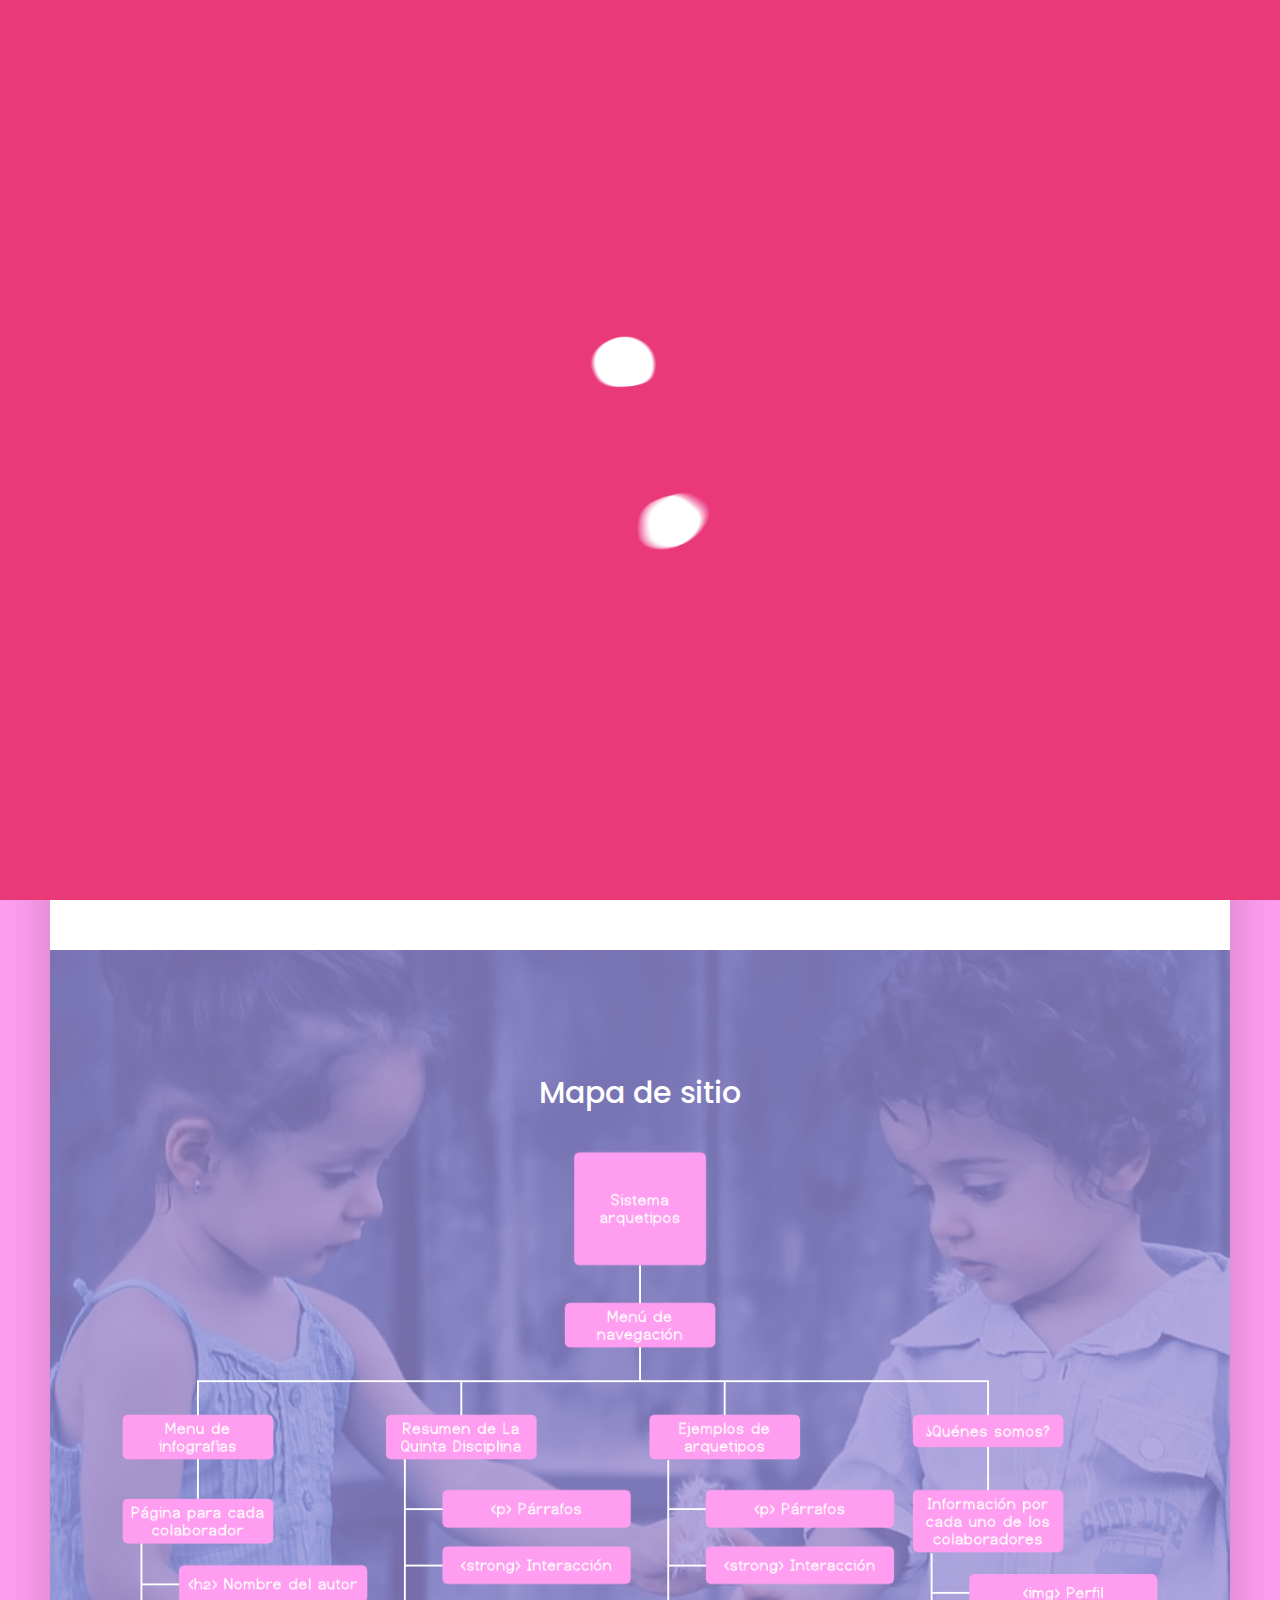
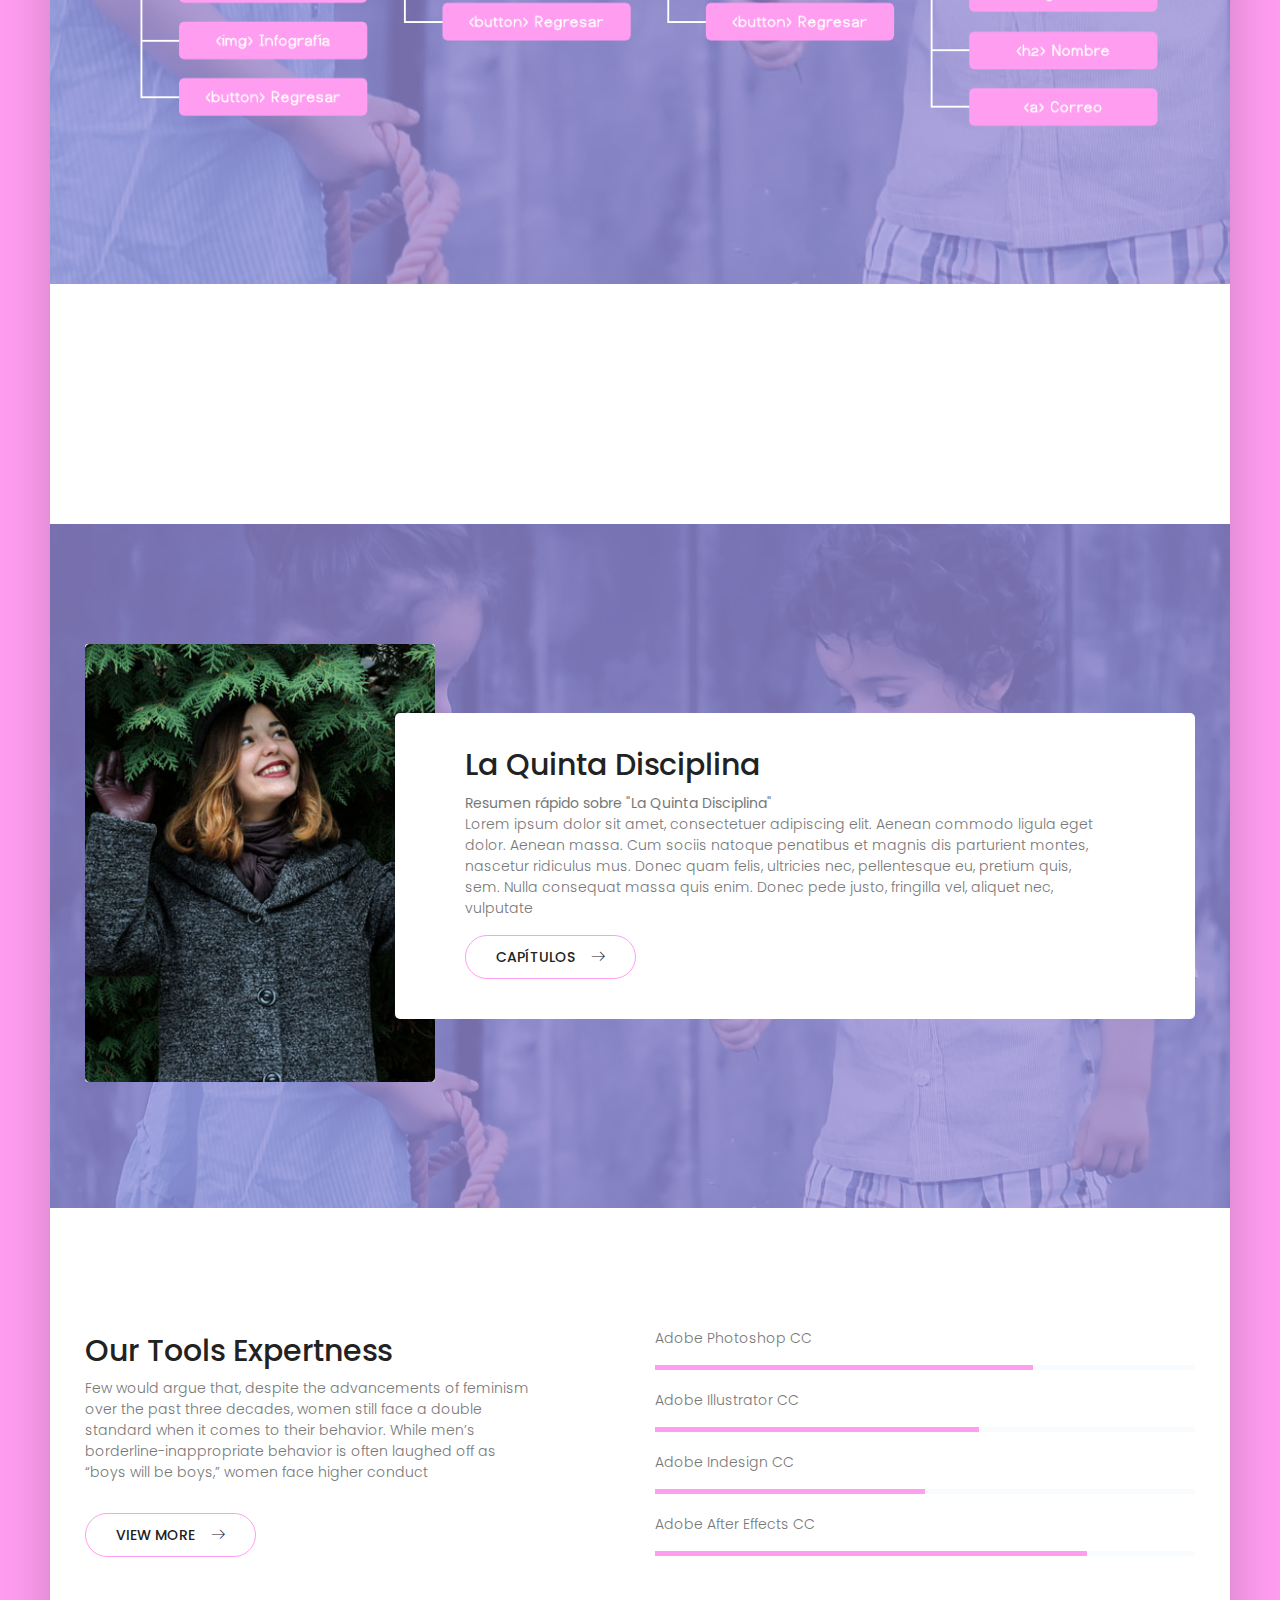
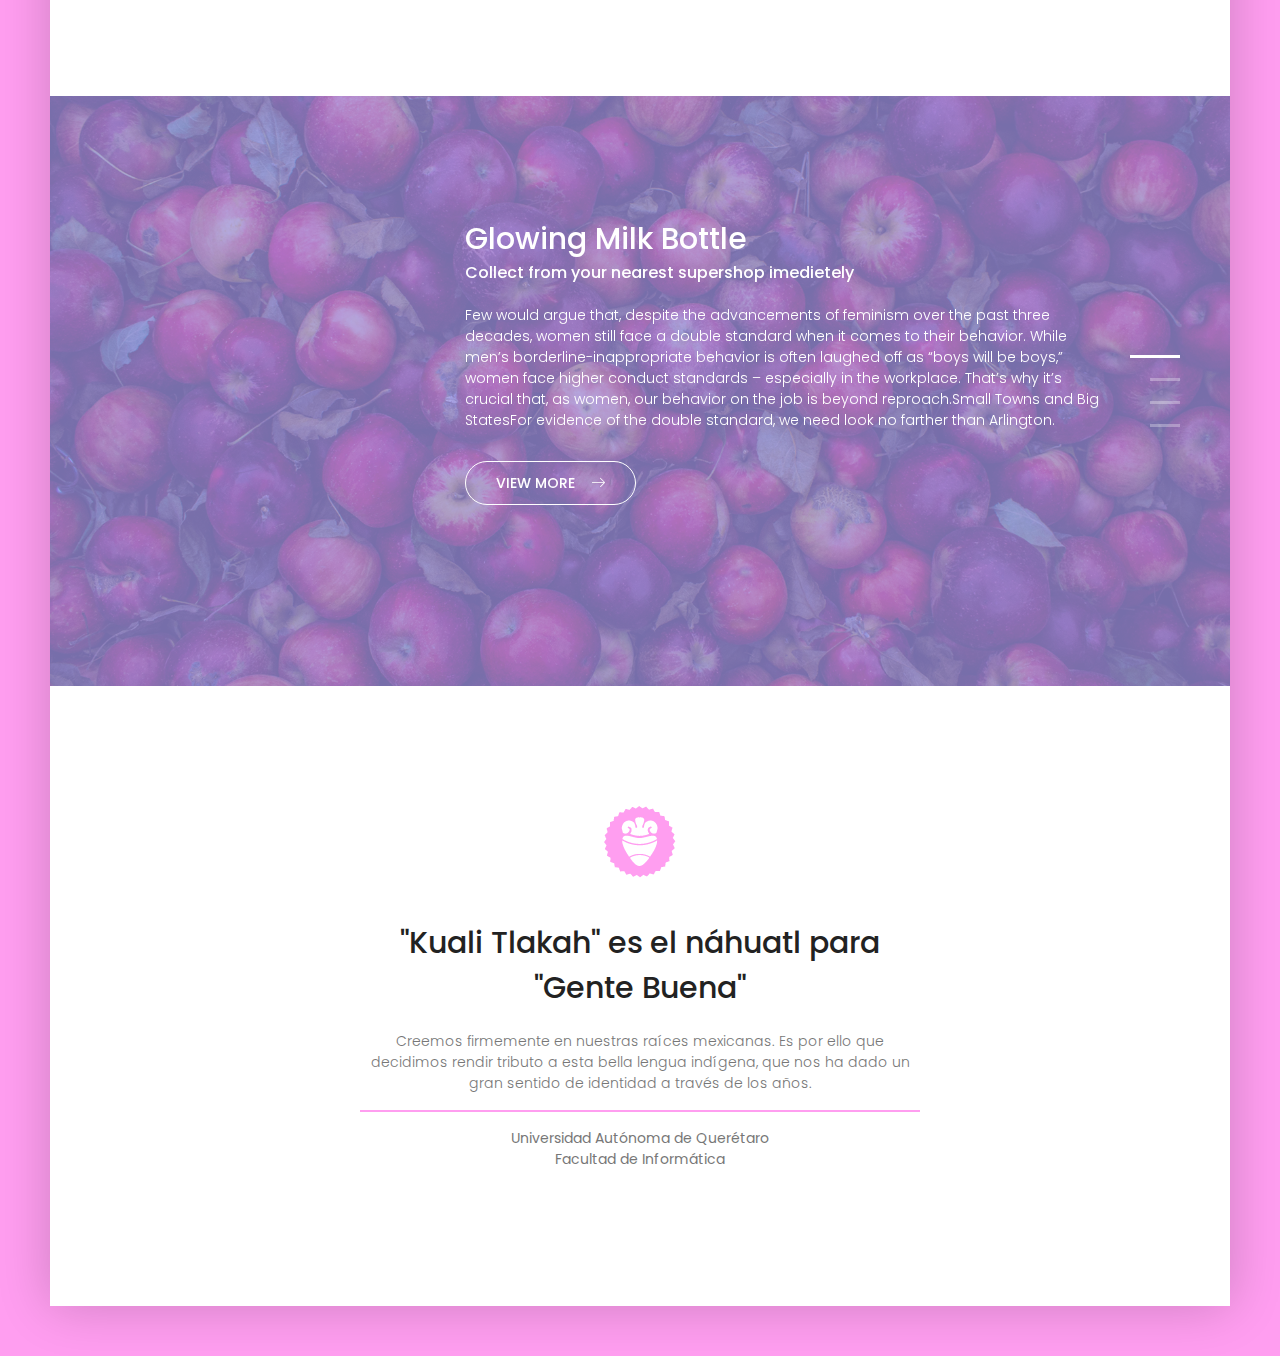
==== commit e0673204: "Carrusel, footer, mapa de sitio y demás agregado" ====
--- a/index.html
+++ b/index.html
@@ -4,7 +4,7 @@
 	<!-- Mobile Specific Meta -->
 	<meta name="viewport" content="width=device-width, initial-scale=1, shrink-to-fit=no">
 	<!-- Favicon-->
-	<link rel="shortcut icon" href="img/fav.png">
+	<link rel="icon" type="image/png" href="img/Yolotl-02.png" />
 	<!-- Author Meta -->
 	<meta name="author" content="CodePixar">
 	<!-- Meta Description -->
@@ -42,9 +42,11 @@
 						</div>
 						<div class="main-menubar d-flex align-items-center">
 							<nav class="hide">
-								<a href="index.html">Home</a>
+								<a href="#site_map">Mapa de sitio</a>
+								<a href="#the_macroscope">El Macroscopio</a>
 								<a href="#the_fifth_discipline">La Quinta Disciplina</a>
-								<a href="elements.html">Elements</a>
+								<a href="#examples">Arquetipos Sistémicos</a>
+								<a href="#about_us">Quiénes somos</a>
 							</nav>
 							<div class="menu-bar"><span class="lnr lnr-menu"></span></div>
 						</div>
@@ -61,7 +63,7 @@
 						<div class="banner-content">
 							<h1>Sleek and Clean <br> with same perspective</h1>
 							<p>Living in today’s metropolitan world of cellular phones, mobile computers and other high-tech gadgets.</p>
-							<a href="#" class="primary-btn">Get Started<span class="lnr lnr-arrow-right"></span></a>
+							<a href="#the_fifth_discipline" class="primary-btn">Get Started<span class="lnr lnr-arrow-right"></span></a>
 						</div>
 					</div>
 					<div class="col-lg-5 col-md-5 col-sm-4">
@@ -71,6 +73,29 @@
 			</div>
 		</section>
 		<!-- End Banner Area -->
+
+		<!-- Start studio Area -->
+		<section class="section-gap studio-area" id="site_map">
+			<div class="overlay overlay-bg"></div>
+			<div class="container">
+				<div class="row align-items-center">
+					<div class="col-xl-12 text-center" id="custom_footer">
+						<h2 class="text-white">Mapa de sitio</h2>
+						<img class="img-fluid" src="img/site_map.png">
+					</div>
+				</div>
+			</div>
+		</section>
+		<!-- End studio Area -->
+
+		<!-- Start Achivement Area -->
+		<section class="section-gap achivement-area">
+			<div class="container">
+				
+			</div>
+		</section>
+		<!-- End Achivement Area -->
+
 		<!-- Start studio Area -->
 		<section class="section-gap studio-area" id="the_fifth_discipline">
 			<div class="overlay overlay-bg"></div>
@@ -93,86 +118,7 @@
 			</div>
 		</section>
 		<!-- End studio Area -->
-		<!-- Start Achivement Area -->
-		<section class="section-gap achivement-area">
-			<div class="container">
-				<div class="row align-items-center">
-					<div class="col-lg-5">
-						<div class="achivement-content">
-							<h2>Our Achievements</h2>
-							<p class="mb-30">Few would argue that, despite the advancements of feminism over the past three decades, women still face a double standard when it comes to their behavior. While men’s borderline-inappropriate behavior is often laughed off as “boys will be boys,” women face higher conduct </p>
-							<a href="#" class="primary-btn">View More<span class="lnr lnr-arrow-right"></span></a>
-						</div>
-					</div>
-					<div class="col-lg-6">
-						<div class="total-achivement">
-							<div class="row">
-								<div class="col-md-4 col-sm-6">
-									<div class="single-achivement">
-										<a href="#" class="achivement-link">
-											<i class="fa fa-behance"></i>
-										</a>
-										<h6><a href="#">Behance Review</a></h6>
-									</div>
-								</div>
-								<div class="col-md-4 col-sm-6">
-									<div class="single-achivement">
-										<a href="#" class="achivement-link">
-											<i class="fa fa-dribbble"></i>
-										</a>
-										<h6><a href="#">Dribbble Shots</a></h6>
-									</div>
-								</div>
-								<div class="col-md-4 col-sm-6">
-									<div class="single-achivement">
-										<a href="#" class="achivement-link">
-											<i class="fa fa-youtube"></i>
-										</a>
-										<h6><a href="#">Youtube Subscribe</a></h6>
-									</div>
-								</div>
-								<div class="col-md-4 col-sm-6">
-									<div class="single-achivement">
-										<a href="#" class="achivement-link">
-											<i class="fa fa-github"></i>
-										</a>
-										<h6><a href="#">Github Push</a></h6>
-									</div>
-								</div>
-								<div class="col-md-4 col-sm-6">
-									<div class="single-achivement">
-										<a href="#" class="achivement-link">
-											<i class="fa fa-trophy"></i>
-										</a>
-										<h6><a href="#">Offline Trophy</a></h6>
-									</div>
-								</div>
-								<div class="col-md-4 col-sm-6">
-									<div class="single-achivement">
-										<a href="#" class="achivement-link">
-											<i class="fa fa-usd"></i>
-										</a>
-										<h6><a href="#">Cash Prizes</a></h6>
-									</div>
-								</div>
-							</div>
-						</div>
-					</div>
-				</div>
-			</div>
-		</section>
-		<!-- End Achivement Area -->
-		<!-- Start Video Area -->
-		<section class="video-area">
-			<div class="overlay overlay-bg"></div>
-			<div class="container">
-				<div class="video-content">
-					<a href="http://www.youtube.com/watch?v=0O2aH4XLbto" class="play-btn"><img src="img/play-btn.png" alt=""></a>
-					<h3 class="h2 text-white">Everyone wants to be unique</h3>
-				</div>
-			</div>
-		</section>
-		<!-- End Video Area -->
+
 		<!-- Start Skill Area -->
 		<section class="section-gap skill-area">
 			<div class="container">
@@ -215,12 +161,12 @@
 				<div class="item">
 					<div class="container">
 						<div class="row align-items-center">
-							<div class="col-xl-6 col-md-4">
-								<div class="carousel-thumb">
-									<img src="img/c.jpg" alt="" class="img-fluid">
-								</div>
-							</div>
-							<div class="col-xl-6 col-md-7">
+							<div class="col-xl-4 col-md-4">
+								<div class="carousel-thumb">
+									<img src="img/team/user-01.jpg" alt="" class="img-fluid">
+								</div>
+							</div>
+							<div class="col-xl-7 col-md-7">
 								<div class="carousel-content">
 									<h2 class="text-white">Glowing Milk Bottle</h2>
 									<h5 class="text-white mb-20">Collect from your nearest supershop imedietely</h5>
@@ -234,12 +180,12 @@
 				<div class="item">
 					<div class="container">
 						<div class="row align-items-center">
-							<div class="col-xl-6 col-md-4">
-								<div class="carousel-thumb">
-									<img src="img/c.jpg" alt="" class="img-fluid">
-								</div>
-							</div>
-							<div class="col-xl-6 col-md-7">
+							<div class="col-xl-4 col-md-4">
+								<div class="carousel-thumb">
+									<img src="img/team/user-02.jpg" alt="" class="img-fluid">
+								</div>
+							</div>
+							<div class="col-xl-7 col-md-7">
 								<div class="carousel-content">
 									<h2 class="text-white">Glowing Milk Bottle</h2>
 									<h5 class="text-white mb-20">Collect from your nearest supershop imedietely</h5>
@@ -253,12 +199,31 @@
 				<div class="item">
 					<div class="container">
 						<div class="row align-items-center">
-							<div class="col-xl-6 col-md-4">
-								<div class="carousel-thumb">
-									<img src="img/c.jpg" alt="" class="img-fluid">
-								</div>
-							</div>
-							<div class="col-xl-6 col-md-7">
+							<div class="col-xl-4 col-md-4">
+								<div class="carousel-thumb">
+									<img src="img/team/user-03.jpg" alt="" class="img-fluid">
+								</div>
+							</div>
+							<div class="col-xl-7 col-md-7">
+								<div class="carousel-content">
+									<h2 class="text-white">Luis Méndez</h2>
+									<h5 class="text-white mb-20">Collect from your nearest supershop imedietely</h5>
+									<p class="text-white mb-30">Few would argue that, despite the advancements of feminism over the past three decades, women still face a double standard when it comes to their behavior. While men’s borderline-inappropriate behavior is often laughed off as “boys will be boys,” women face higher conduct standards – especially in the workplace. That’s why it’s crucial that, as women, our behavior on the job is beyond reproach.Small Towns and Big StatesFor evidence of the double standard, we need look no farther than Arlington.</p>
+									<a href="#" class="primary-btn white">View More<span class="lnr lnr-arrow-right"></span></a>
+								</div>
+							</div>
+						</div>
+					</div>
+				</div>
+				<div class="item">
+					<div class="container">
+						<div class="row align-items-center">
+							<div class="col-xl-4 col-md-4">
+								<div class="carousel-thumb">
+									<img src="img/team/user-04.jpg" alt="" class="img-fluid">
+								</div>
+							</div>
+							<div class="col-xl-7 col-md-7">
 								<div class="carousel-content">
 									<h2 class="text-white">Glowing Milk Bottle</h2>
 									<h5 class="text-white mb-20">Collect from your nearest supershop imedietely</h5>
@@ -269,172 +234,35 @@
 						</div>
 					</div>
 				</div>
-				<div class="item">
-					<div class="container">
-						<div class="row align-items-center">
-							<div class="col-xl-6 col-md-4">
-								<div class="carousel-thumb">
-									<img src="img/c.jpg" alt="" class="img-fluid">
-								</div>
-							</div>
-							<div class="col-xl-6 col-md-7">
-								<div class="carousel-content">
-									<h2 class="text-white">Glowing Milk Bottle</h2>
-									<h5 class="text-white mb-20">Collect from your nearest supershop imedietely</h5>
-									<p class="text-white mb-30">Few would argue that, despite the advancements of feminism over the past three decades, women still face a double standard when it comes to their behavior. While men’s borderline-inappropriate behavior is often laughed off as “boys will be boys,” women face higher conduct standards – especially in the workplace. That’s why it’s crucial that, as women, our behavior on the job is beyond reproach.Small Towns and Big StatesFor evidence of the double standard, we need look no farther than Arlington.</p>
-									<a href="#" class="primary-btn white">View More<span class="lnr lnr-arrow-right"></span></a>
-								</div>
-							</div>
-						</div>
-					</div>
-				</div>
-				<div class="item">
-					<div class="container">
-						<div class="row align-items-center">
-							<div class="col-xl-6 col-md-4">
-								<div class="carousel-thumb">
-									<img src="img/c.jpg" alt="" class="img-fluid">
-								</div>
-							</div>
-							<div class="col-xl-6 col-md-7">
-								<div class="carousel-content">
-									<h2 class="text-white">Glowing Milk Bottle</h2>
-									<h5 class="text-white mb-20">Collect from your nearest supershop imedietely</h5>
-									<p class="text-white mb-30">Few would argue that, despite the advancements of feminism over the past three decades, women still face a double standard when it comes to their behavior. While men’s borderline-inappropriate behavior is often laughed off as “boys will be boys,” women face higher conduct standards – especially in the workplace. That’s why it’s crucial that, as women, our behavior on the job is beyond reproach.Small Towns and Big StatesFor evidence of the double standard, we need look no farther than Arlington.</p>
-									<a href="#" class="primary-btn white">View More<span class="lnr lnr-arrow-right"></span></a>
-								</div>
-							</div>
-						</div>
-					</div>
-				</div>
-
-
 			</div>
 		</section>
 		<!-- End Carousel Area -->
 
 		<!-- Start Contact Area -->
-		<section class="contact-area">
-			<div class="container">
+		<footer class="section-gap skill-area">
+			<div class="container-fluid">
 				<div class="row">
-					<div class="col-lg-3 col-md-6">
-						<div class="single-address text-center">
-							<h6>Visit Our Office</h6>
-							<p>56/8, bir uttam qazi nuruzzaman road, west panthapath, kalabagan, Dhanmondi, Dhaka - 1205</p>
-						</div>
-					</div>
-					<div class="col-lg-3 col-md-6">
-						<div class="single-address text-center">
-							<h6>Let’s call us</h6>
-							<p>Phone 01: <a href="tel:023545">012-6532-568-9746</a> <br> Phone 02:<a href="tel:023545">012-6532-568-9748</a> <br>FAX:<a href="tel:023545">02-6532-568-746</a></p>
-						</div>
-					</div>
-					<div class="col-lg-3 col-md-6">
-						<div class="single-address text-center">
-							<h6>Let’s Email Us</h6>
-							<p><a href="mailto:demo@gmail.com">hello@colorlib.com</a> <br>
-								<a href="mailto:demo@gmail.com">mainhelpinfo@colorlib.com</a> <br>
-								<a href="mailto:demo@gmail.com">infohelp@colorlib.com</a></p>
-						</div>
-					</div>
-					<div class="col-lg-3 col-md-6">
-						<div class="single-address text-center">
-							<h6>Customer Support</h6>
-							<p><a href="mailto:demo@gmail.com">support@colorlib.com</a> <br>
-								<a href="mailto:demo@gmail.com">emergencysupp@colorlib.com</a> <br>
-								<a href="mailto:demo@gmail.com">extremesupp@colorlib.com</a></p>
-						</div>
-					</div>
-				</div>
-			</div>
-		</section>
+					<div class="col-xl-3 col-md-1"></div>
+					<div class="col-xl-6 col-md-10  text-center" id="custom_footer">
+						<div class="logo">
+							<a href="index.html"><img src="img/logo.png" title="Kuali Tlakah"></a>
+						</div>
+						<br><br>
+						<h2 class="twenty">"Kuali Tlakah" es el náhuatl para "Gente Buena"</h2>
+						<br>
+						<p>Creemos firmemente en nuestras raíces mexicanas. Es por ello que decidimos rendir tributo a esta bella lengua indígena, que nos ha dado un gran sentido de identidad a través de los años.</p>
+						<hr>
+						<p><strong>Universidad Autónoma de Querétaro<br> Facultad de Informática</strong></p>
+					</div>
+					<div class="col-xl-3 col-md-1"></div>
+				</div>
+			</div>
+		</footer>
 		<!-- End Contact Area -->
 
 		<!-- Start Subscription Area -->
 
 		<!-- End Subscription Area -->
-
-		<!-- Strat Footer Area -->
-		<footer class="section-gap footer-widget-area">
-			<div class="overlay overlay-bg"></div>
-			<div class="container">
-				<div class="subscription-area">
-					<div class="row justify-content-center">
-						<div class="col-lg-6">
-							<div id="mc_embed_signup">
-								<form target="_blank" novalidate action="https://spondonit.us12.list-manage.com/subscribe/post?u=1462626880ade1ac87bd9c93a&id=92a4423d01" method="get" class="subscription relative">
-									<input type="email" name="EMAIL" placeholder="Email address" onfocus="this.placeholder = ''" onblur="this.placeholder = 'Email address'" required>
-									<div style="position: absolute; left: -5000px;">
-										<input type="text" name="b_36c4fd991d266f23781ded980_aefe40901a" tabindex="-1" value="">
-									</div>
-									<button class="primary-btn">Subscribe now<span class="lnr lnr-arrow-right"></span></button>
-									<div class="info"></div>
-								</form>
-							</div>
-						</div>
-					</div>
-				</div>
-				<div class="row">
-					<div class="col-lg-3 col-sm-6">
-						<div class="single-footer-widget">
-							<h6 class="text-white text-uppercase mb-20">About Agency</h6>
-							<ul class="footer-nav">
-								<li><a href="#">Managed Website</a></li>
-								<li><a href="#">Manage Reputation</a></li>
-								<li><a href="#">Power Tools</a></li>
-								<li><a href="#">Marketing Service</a></li>
-							</ul>
-						</div>
-					</div>
-					<div class="col-lg-3 col-sm-6">
-						<div class="single-footer-widget">
-							<h6 class="text-white text-uppercase mb-20">Navigation Links</h6>
-							<ul class="footer-nav">
-								<li><a href="#">Home</a></li>
-								<li><a href="#">Main Features</a></li>
-								<li><a href="#">Offered Services</a></li>
-								<li><a href="#">Latest Portfolio</a></li>
-							</ul>
-						</div>
-					</div>
-					<div class="col-lg-3 col-sm-6">
-						<div class="single-footer-widget">
-							<h6 class="text-white text-uppercase mb-20">Navigation Links</h6>
-							<ul class="footer-nav">
-								<li><a href="#">Works & Builders</a></li>
-								<li><a href="#">Works & Wordpress</a></li>
-								<li><a href="#">Works & Templates</a></li>
-							</ul>
-						</div>
-					</div>
-
-					<div class="col-lg-3 col-sm-6">
-						<div class="single-footer-widget">
-							<h6 class="text-white text-uppercase mb-20">Instafeed</h6>
-							<ul class="instafeed d-flex flex-wrap">
-								<li><img src="img/i1.jpg" alt=""></li>
-								<li><img src="img/i2.jpg" alt=""></li>
-								<li><img src="img/i3.jpg" alt=""></li>
-								<li><img src="img/i4.jpg" alt=""></li>
-								<li><img src="img/i5.jpg" alt=""></li>
-								<li><img src="img/i6.jpg" alt=""></li>
-								<li><img src="img/i7.jpg" alt=""></li>
-								<li><img src="img/i8.jpg" alt=""></li>
-							</ul>
-						</div>
-					</div>
-				</div>
-				<div class="footer-bottom d-flex justify-content-between align-items-center flex-wrap">
-					<p class="footer-text m-0">Copyright &copy; 2018 All rights reserved   |   This template is made with <i class="fa fa-heart-o" aria-hidden="true"></i> by <a href="https://colorlib.com/">Colorlib</a></p>
-					<div class="footer-social d-flex align-items-center">
-						<a href="#"><i class="fa fa-facebook"></i></a>
-						<a href="#"><i class="fa fa-twitter"></i></a>
-						<a href="#"><i class="fa fa-dribbble"></i></a>
-						<a href="#"><i class="fa fa-behance"></i></a>
-					</div>
-				</div>
-			</div>
-		</footer>
 		<!-- End Footer Area -->
 		</div>
 
--- a/css/main.css
+++ b/css/main.css
@@ -2610,6 +2610,7 @@
 
 /* FF9EF0 */
 
+/************************************loading_screen************************************/
 
 #loading_screen{
   position: fixed;
@@ -2639,4 +2640,10 @@
   #loading_screen {
     margin-top: -10px;
   }
+}
+
+/************************************custom_footer************************************/
+
+#custom_footer hr{
+  border: .5px solid #FF9EF0;
 }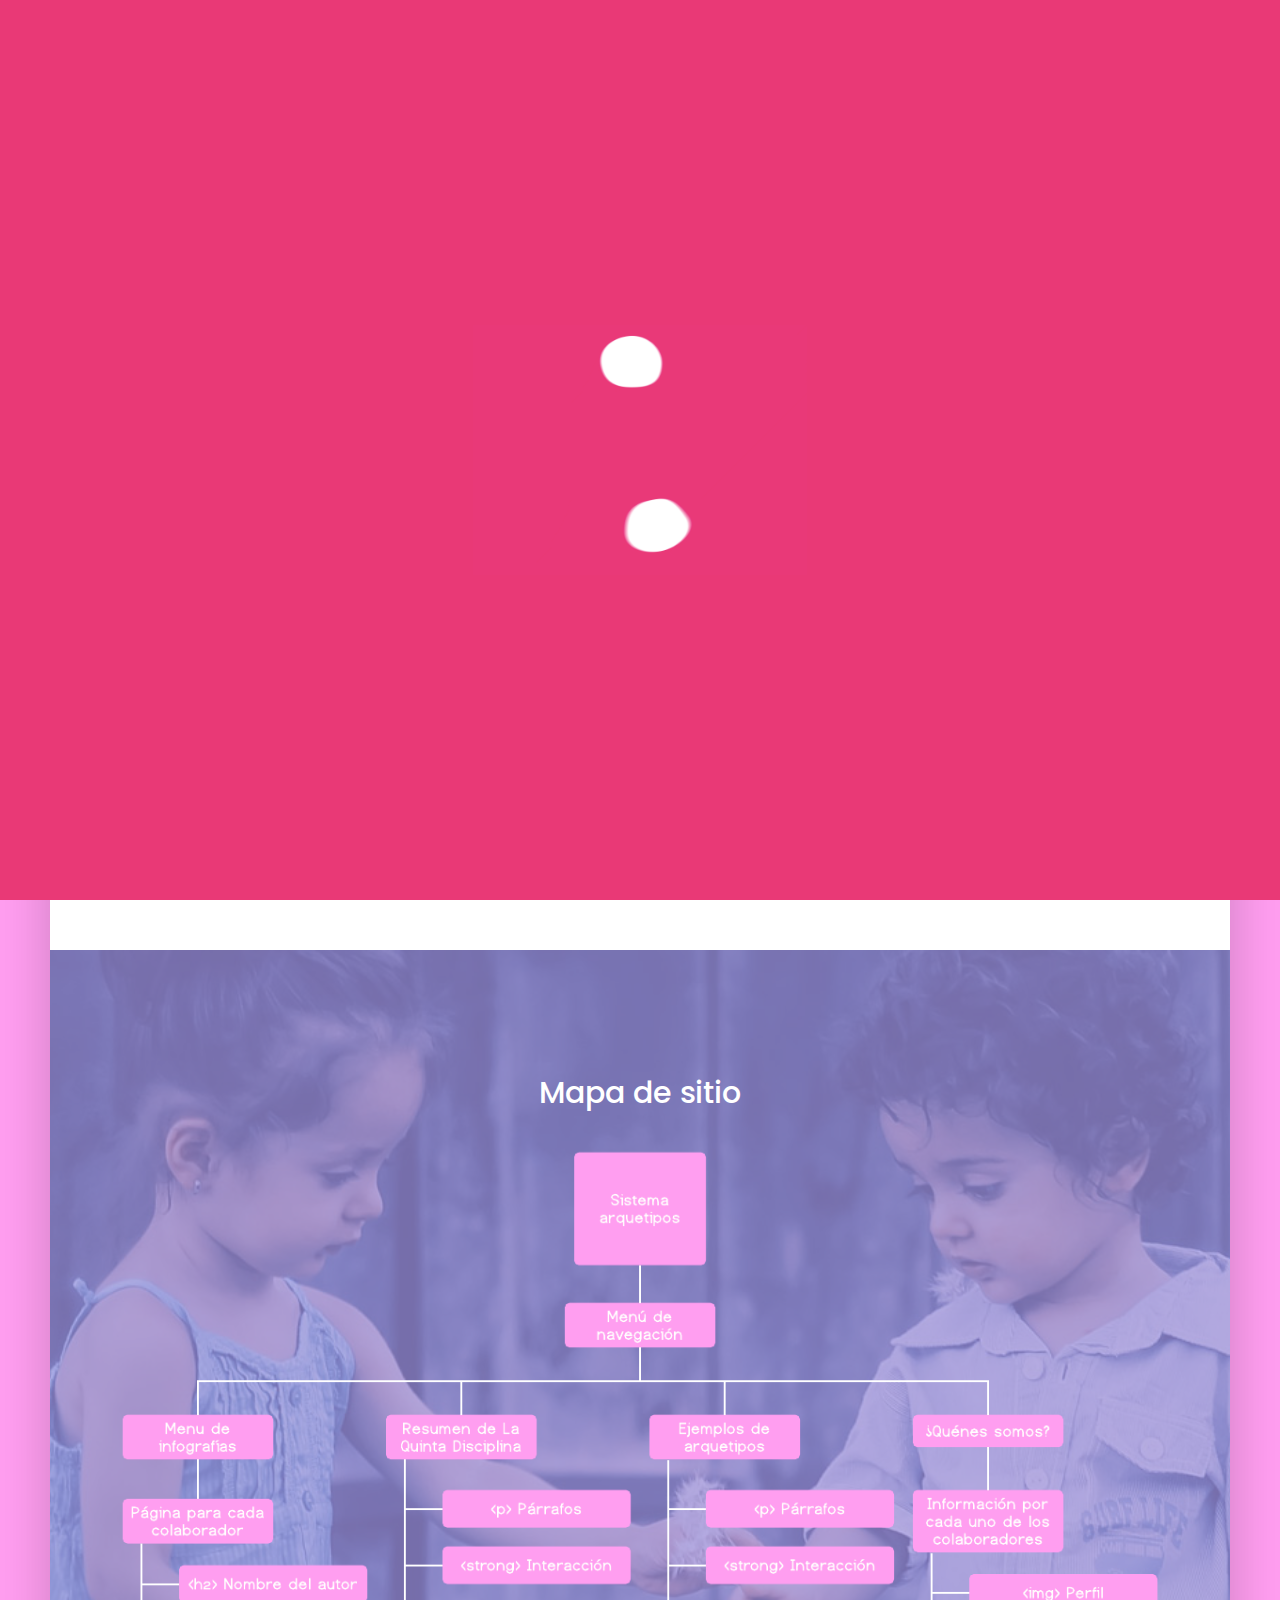
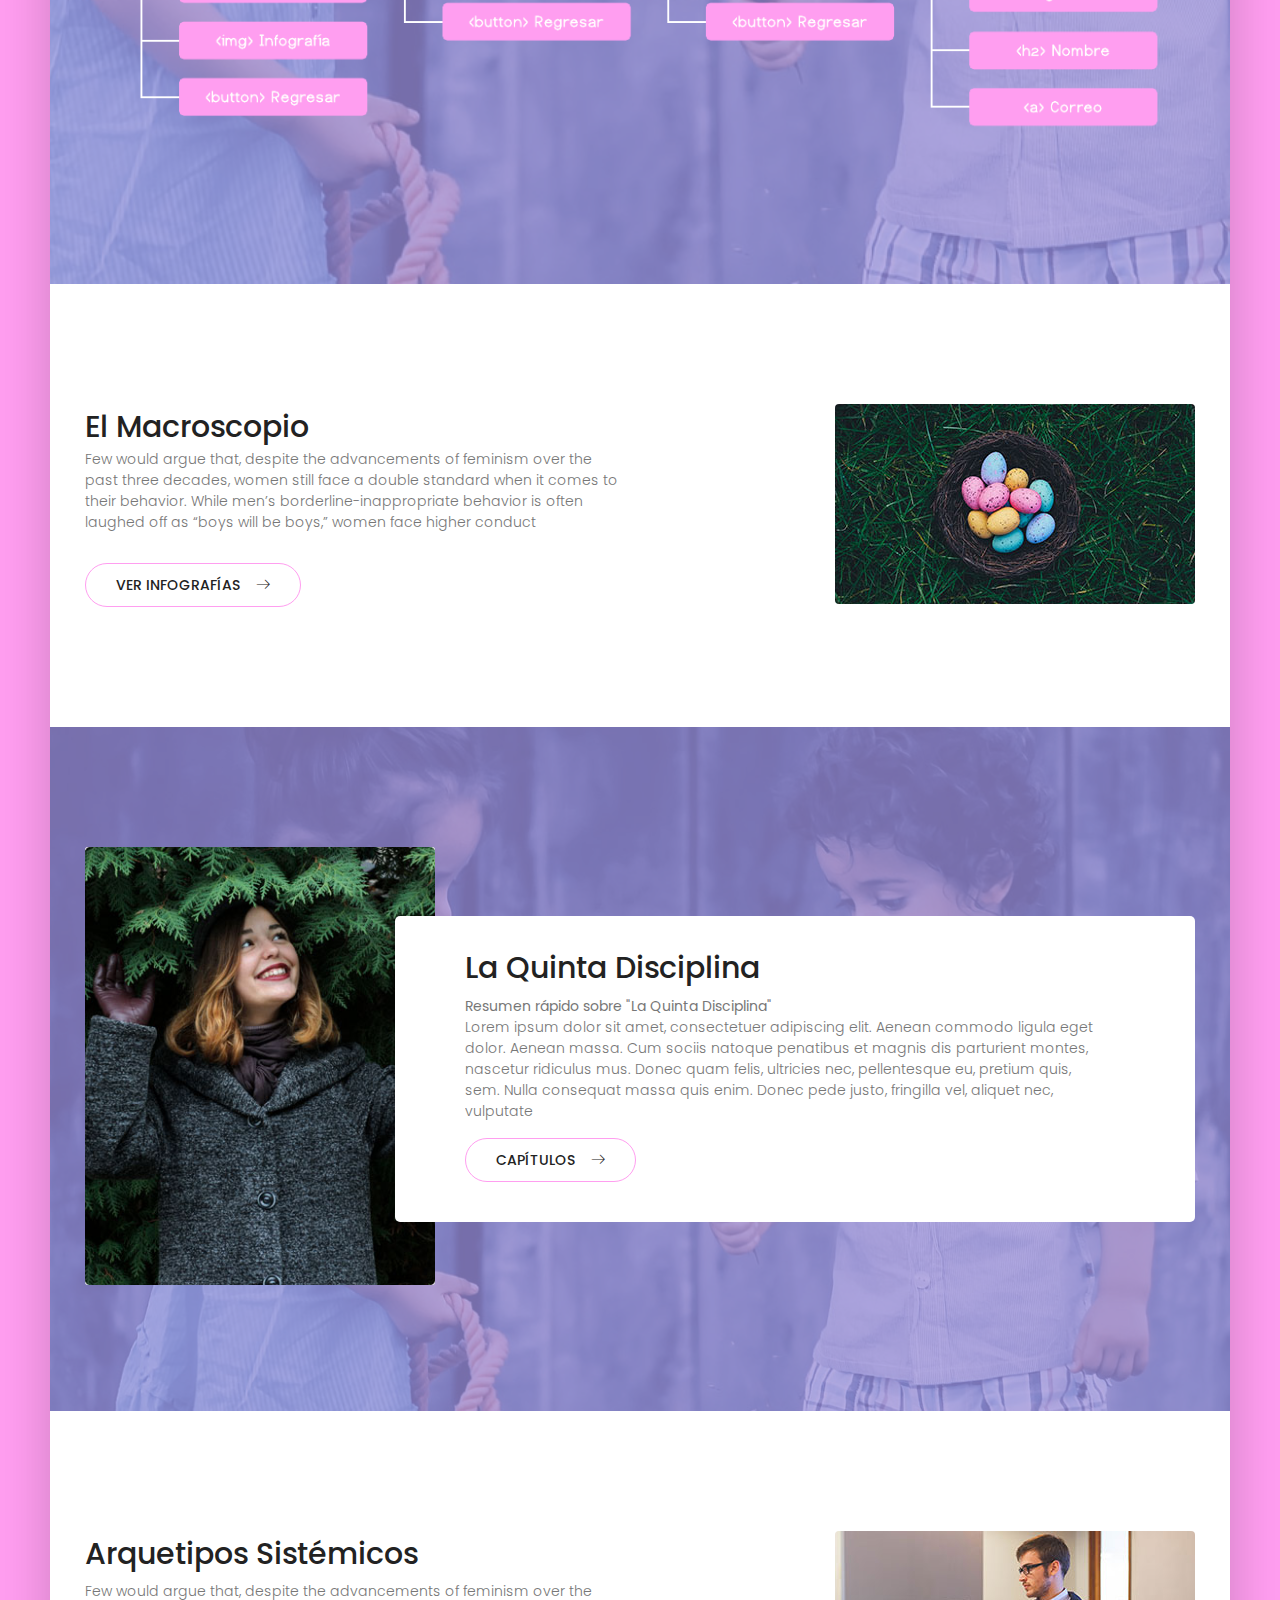
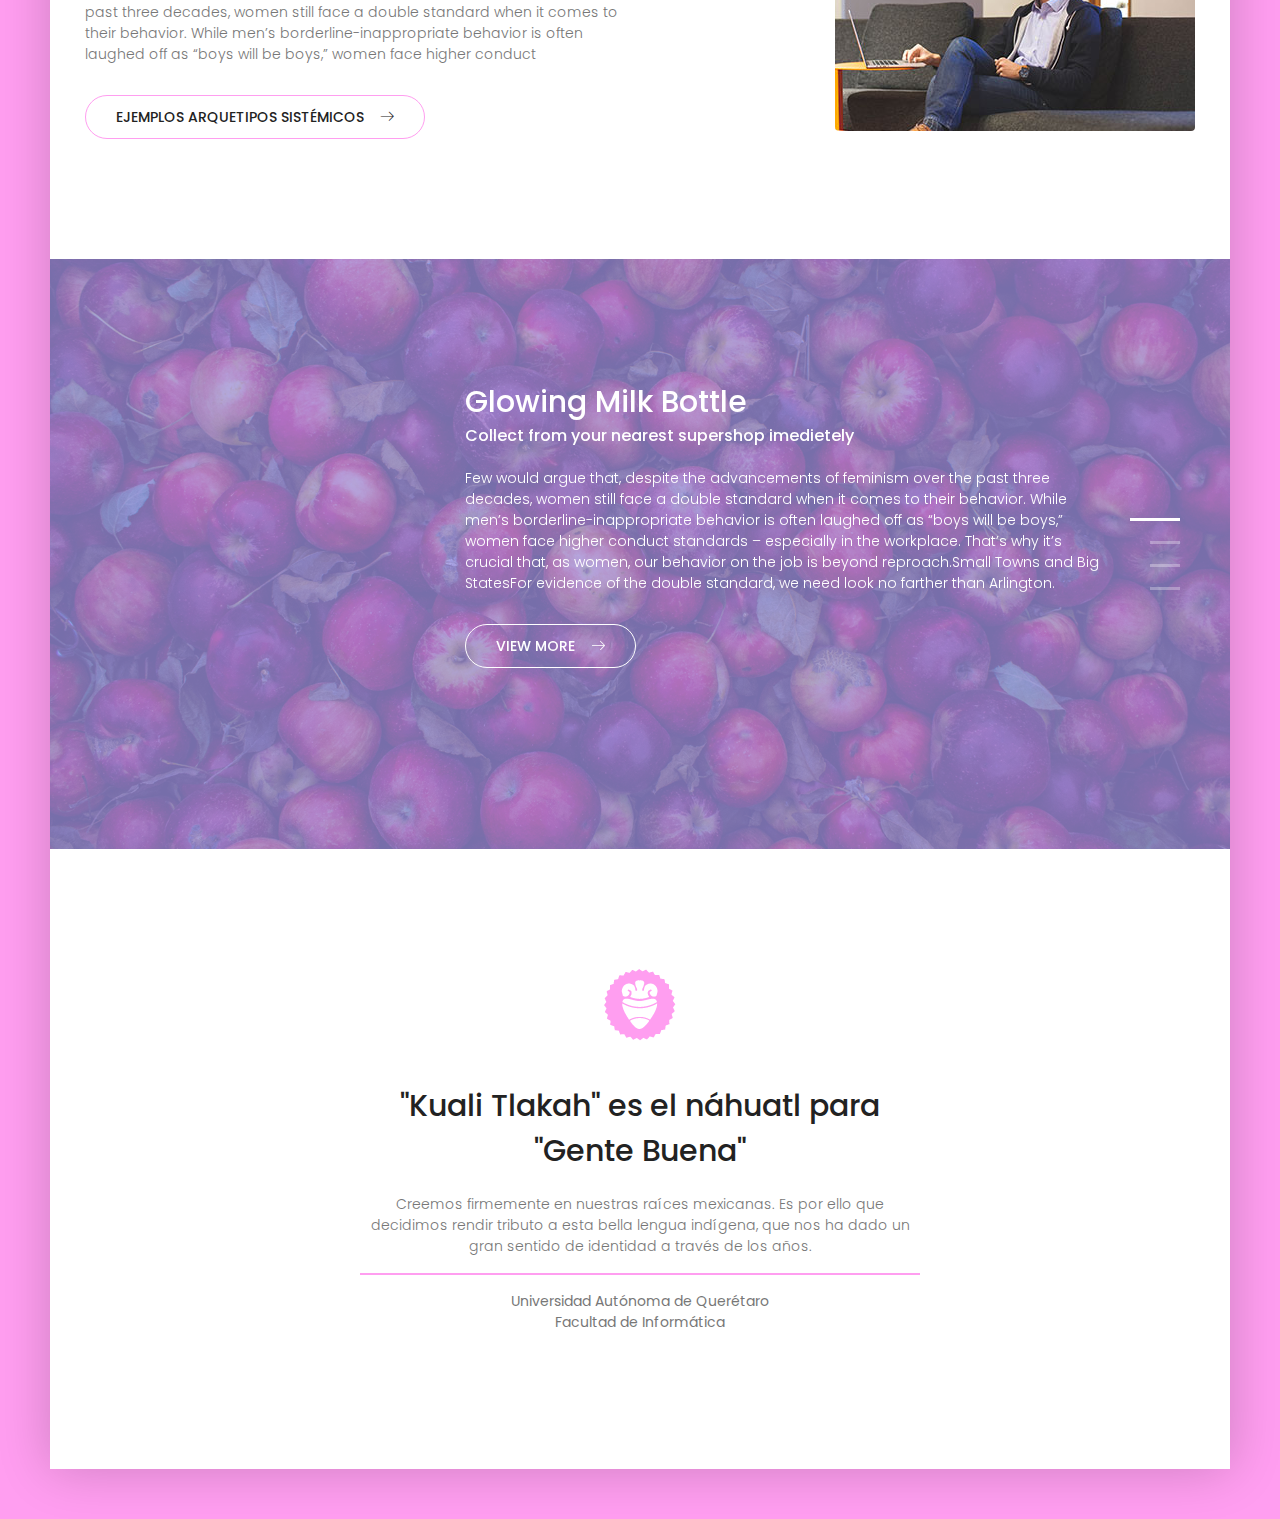
==== commit 712e8ae1: "Arreglos en index" ====
--- a/index.html
+++ b/index.html
@@ -14,7 +14,8 @@
 	<!-- meta character set -->
 	<meta charset="UTF-8">
 	<!-- Site Title -->
-	<title>Dup</title>
+	<html lang="es">
+	<title>Kuali Tlakah - Inicio</title>
 
 	<link href="https://fonts.googleapis.com/css?family=Poppins:100,300,500" rel="stylesheet">
 		<!--
@@ -89,9 +90,20 @@
 		<!-- End studio Area -->
 
 		<!-- Start Achivement Area -->
-		<section class="section-gap achivement-area">
-			<div class="container">
-				
+		<section class="section-gap achivement-area" id="the_macroscope">
+			<div class="container">
+				<div class="row justify-content-between">
+					<div class="col-lg-6">
+						<div class="skill-content">
+							<h2>El Macroscopio</h2>
+							<p class="mb-30">Few would argue that, despite the advancements of feminism over the past three decades, women still face a double standard when it comes to their behavior. While men’s borderline-inappropriate behavior is often laughed off as “boys will be boys,” women face higher conduct </p>
+							<a href="#" class="primary-btn">Ver infografías<span class="lnr lnr-arrow-right"></span></a>
+						</div>
+					</div>
+					<div class="col-lg-6">
+						<img src="img/g6.jpg" class="img-fluid rounded float-right" alt="">
+					</div>
+				</div>
 			</div>
 		</section>
 		<!-- End Achivement Area -->
@@ -120,42 +132,25 @@
 		<!-- End studio Area -->
 
 		<!-- Start Skill Area -->
-		<section class="section-gap skill-area">
+		<section class="section-gap skill-area" id="examples">
 			<div class="container">
 				<div class="row justify-content-between">
-					<div class="col-lg-5">
+					<div class="col-lg-6">
 						<div class="skill-content">
-							<h2>Our Tools Expertness</h2>
+							<h2>Arquetipos Sistémicos</h2>
 							<p class="mb-30">Few would argue that, despite the advancements of feminism over the past three decades, women still face a double standard when it comes to their behavior. While men’s borderline-inappropriate behavior is often laughed off as “boys will be boys,” women face higher conduct </p>
-							<a href="#" class="primary-btn">View More<span class="lnr lnr-arrow-right"></span></a>
-						</div>
-					</div>
-					<div class="col-lg-6">
-						<div class="total-progress-bar">
-							<p>Adobe Photoshop CC</p>
-							<div class="single-progressbar mb-20">
-								<div class="progress-bar" role="progressbar" style="width: 70%" aria-valuenow="70" aria-valuemin="0" aria-valuemax="100"></div>
-							</div>
-							<p>Adobe Illustrator CC</p>
-							<div class="single-progressbar mb-20">
-								<div class="progress-bar" role="progressbar" style="width: 60%" aria-valuenow="60" aria-valuemin="0" aria-valuemax="100"></div>
-							</div>
-							<p>Adobe Indesign CC</p>
-							<div class="single-progressbar mb-20">
-								<div class="progress-bar" role="progressbar" style="width: 50%" aria-valuenow="50" aria-valuemin="0" aria-valuemax="100"></div>
-							</div>
-							<p>Adobe After Effects CC</p>
-							<div class="single-progressbar mb-20">
-								<div class="progress-bar" role="progressbar" style="width: 80%" aria-valuenow="80" aria-valuemin="0" aria-valuemax="100"></div>
-							</div>
-						</div>
+							<a href="#" class="primary-btn">Ejemplos Arquetipos Sistémicos<span class="lnr lnr-arrow-right"></span></a>
+						</div>
+					</div>
+					<div class="col-lg-6">
+						<img src="img/g8.jpg" class="img-fluid rounded float-right" alt="">
 					</div>
 				</div>
 			</div>
 		</section>
 		<!-- End Skill Area -->
 		<!-- Start Carousel Area -->
-		<section class="section-gap carousel-area">
+		<section class="section-gap carousel-area" id="about_us">
 			<div class="overlay overlay-bg"></div>
 			<div class="active-bottle-carousel">
 				<div class="item">
@@ -245,7 +240,7 @@
 					<div class="col-xl-3 col-md-1"></div>
 					<div class="col-xl-6 col-md-10  text-center" id="custom_footer">
 						<div class="logo">
-							<a href="index.html"><img src="img/logo.png" title="Kuali Tlakah"></a>
+							<a href="#"><img src="img/logo.png" title="Kuali Tlakah"></a>
 						</div>
 						<br><br>
 						<h2 class="twenty">"Kuali Tlakah" es el náhuatl para "Gente Buena"</h2>
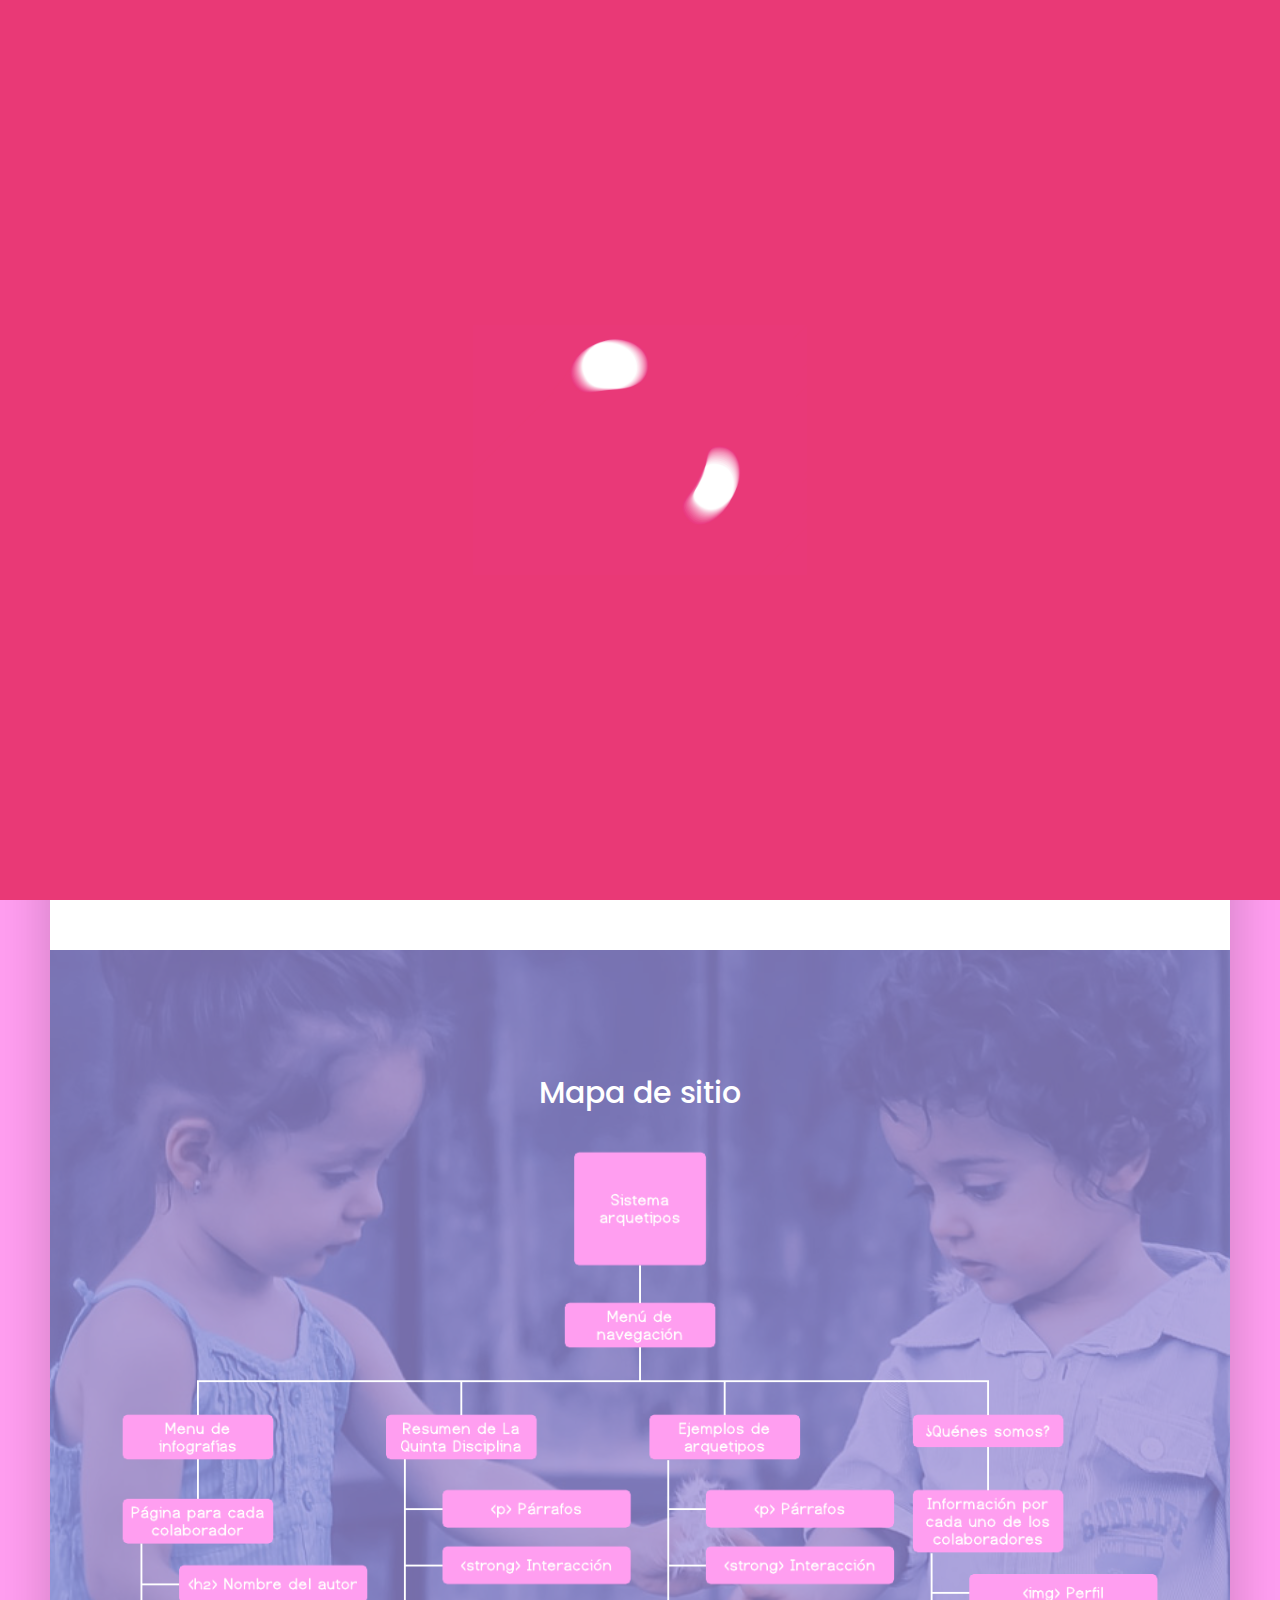
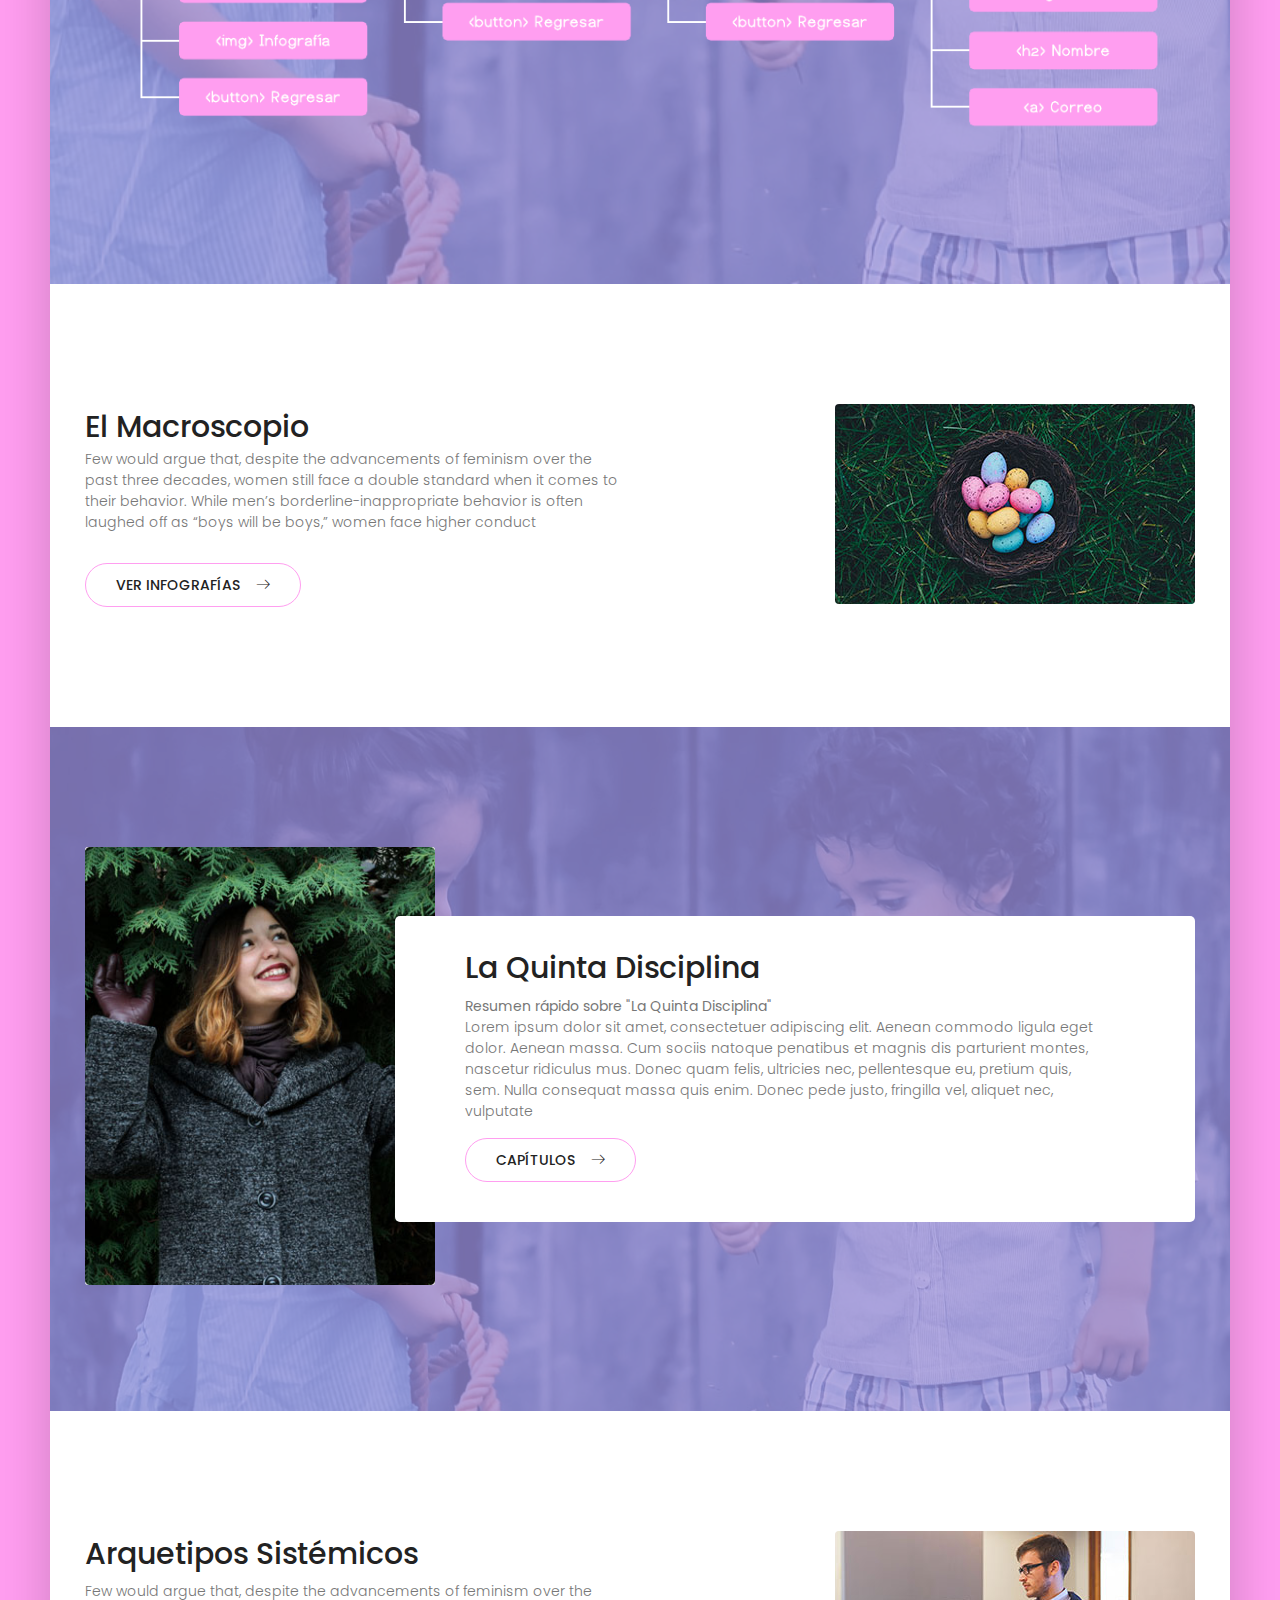
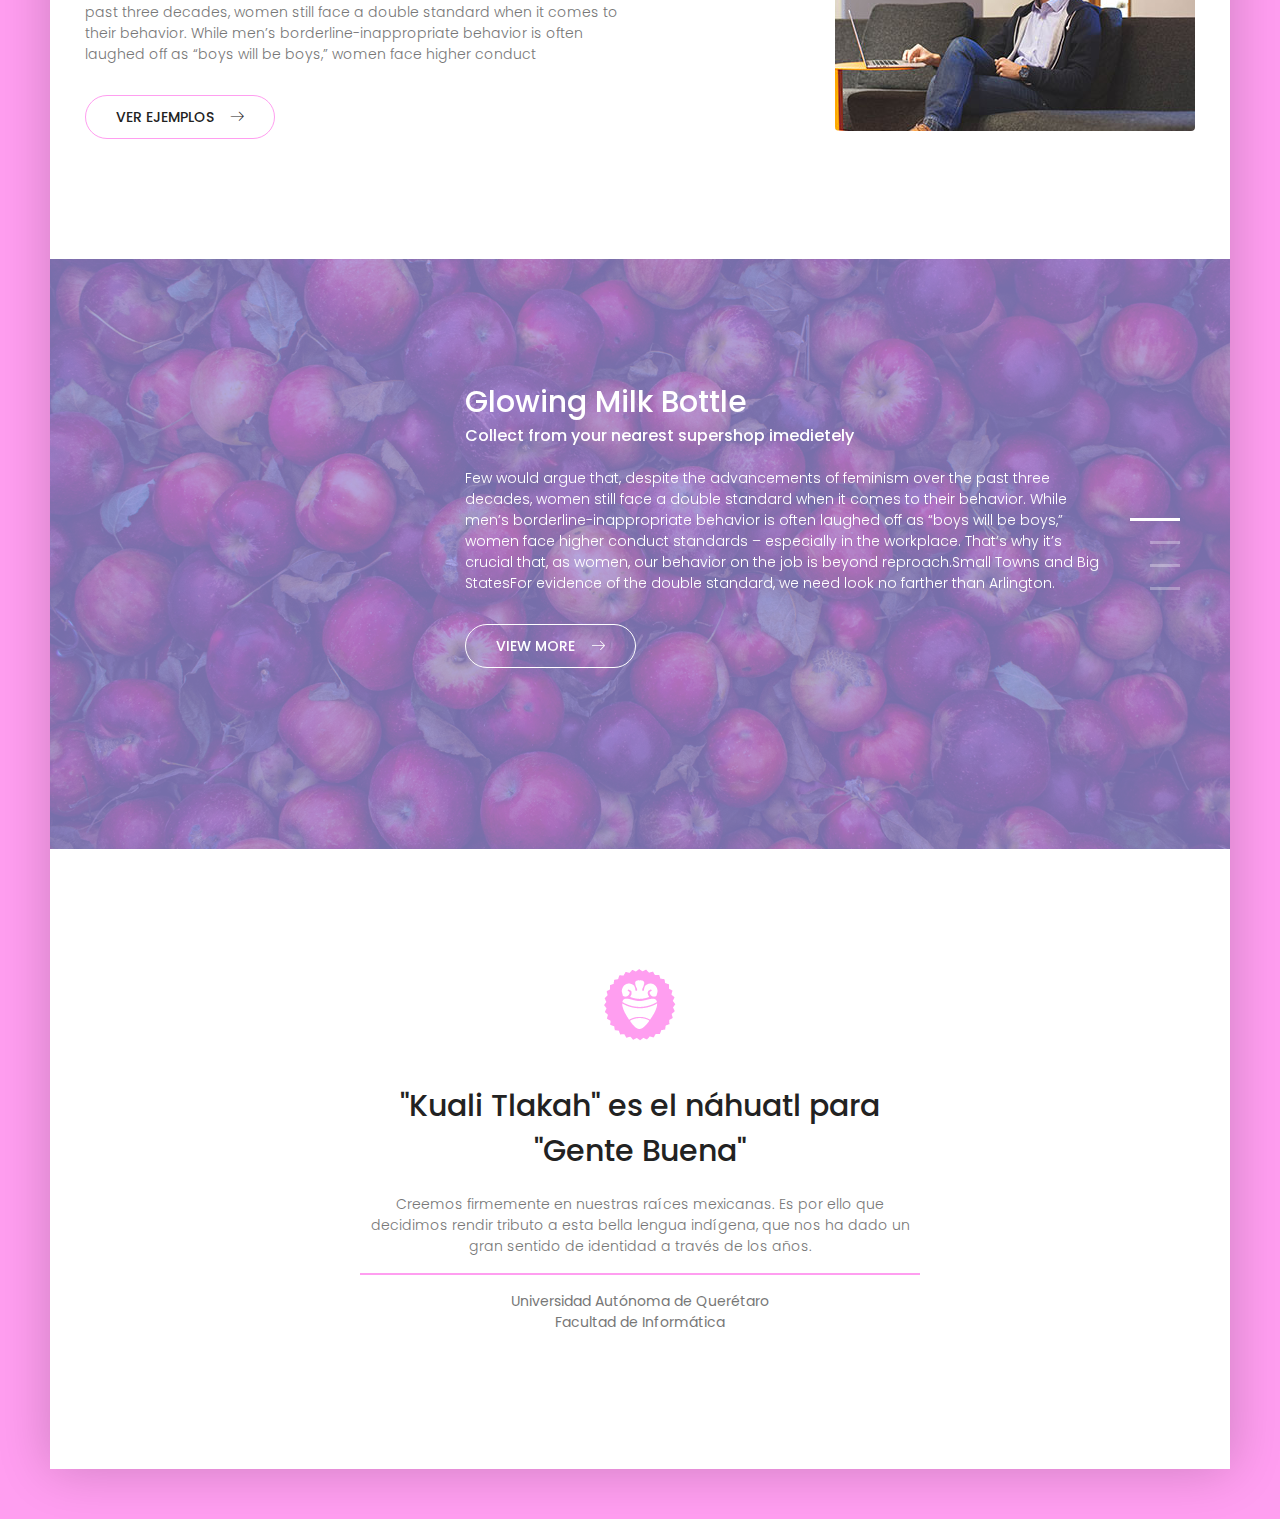
==== commit d072729b: "Diseño responsivo arreglado y capítulo 5 agregado" ====
--- a/index.html
+++ b/index.html
@@ -100,7 +100,7 @@
 							<a href="#" class="primary-btn">Ver infografías<span class="lnr lnr-arrow-right"></span></a>
 						</div>
 					</div>
-					<div class="col-lg-6">
+					<div class="col-lg-6 d-none d-lg-block">
 						<img src="img/g6.jpg" class="img-fluid rounded float-right" alt="">
 					</div>
 				</div>
@@ -139,10 +139,10 @@
 						<div class="skill-content">
 							<h2>Arquetipos Sistémicos</h2>
 							<p class="mb-30">Few would argue that, despite the advancements of feminism over the past three decades, women still face a double standard when it comes to their behavior. While men’s borderline-inappropriate behavior is often laughed off as “boys will be boys,” women face higher conduct </p>
-							<a href="#" class="primary-btn">Ejemplos Arquetipos Sistémicos<span class="lnr lnr-arrow-right"></span></a>
-						</div>
-					</div>
-					<div class="col-lg-6">
+							<a href="#" class="primary-btn">Ver ejemplos<span class="lnr lnr-arrow-right"></span></a>
+						</div>
+					</div>
+					<div class="col-lg-6 d-none d-lg-block">
 						<img src="img/g8.jpg" class="img-fluid rounded float-right" alt="">
 					</div>
 				</div>
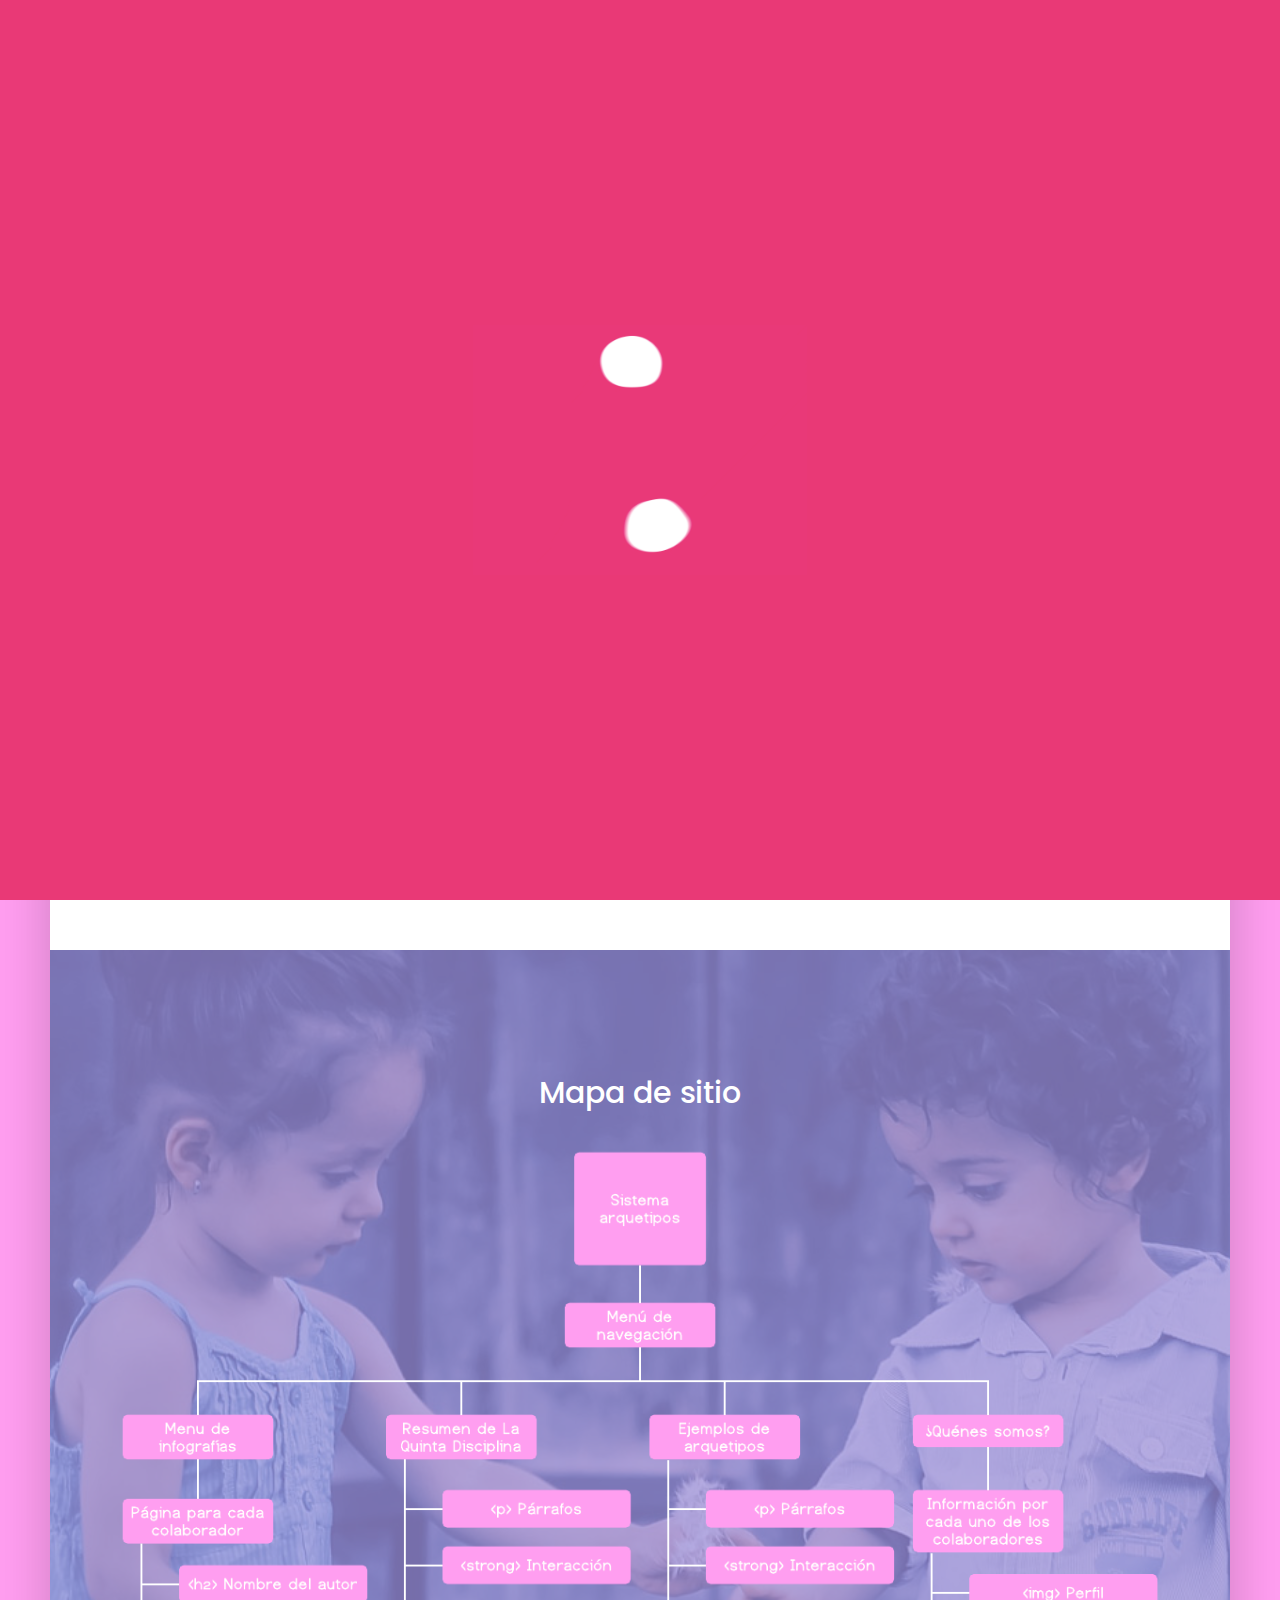
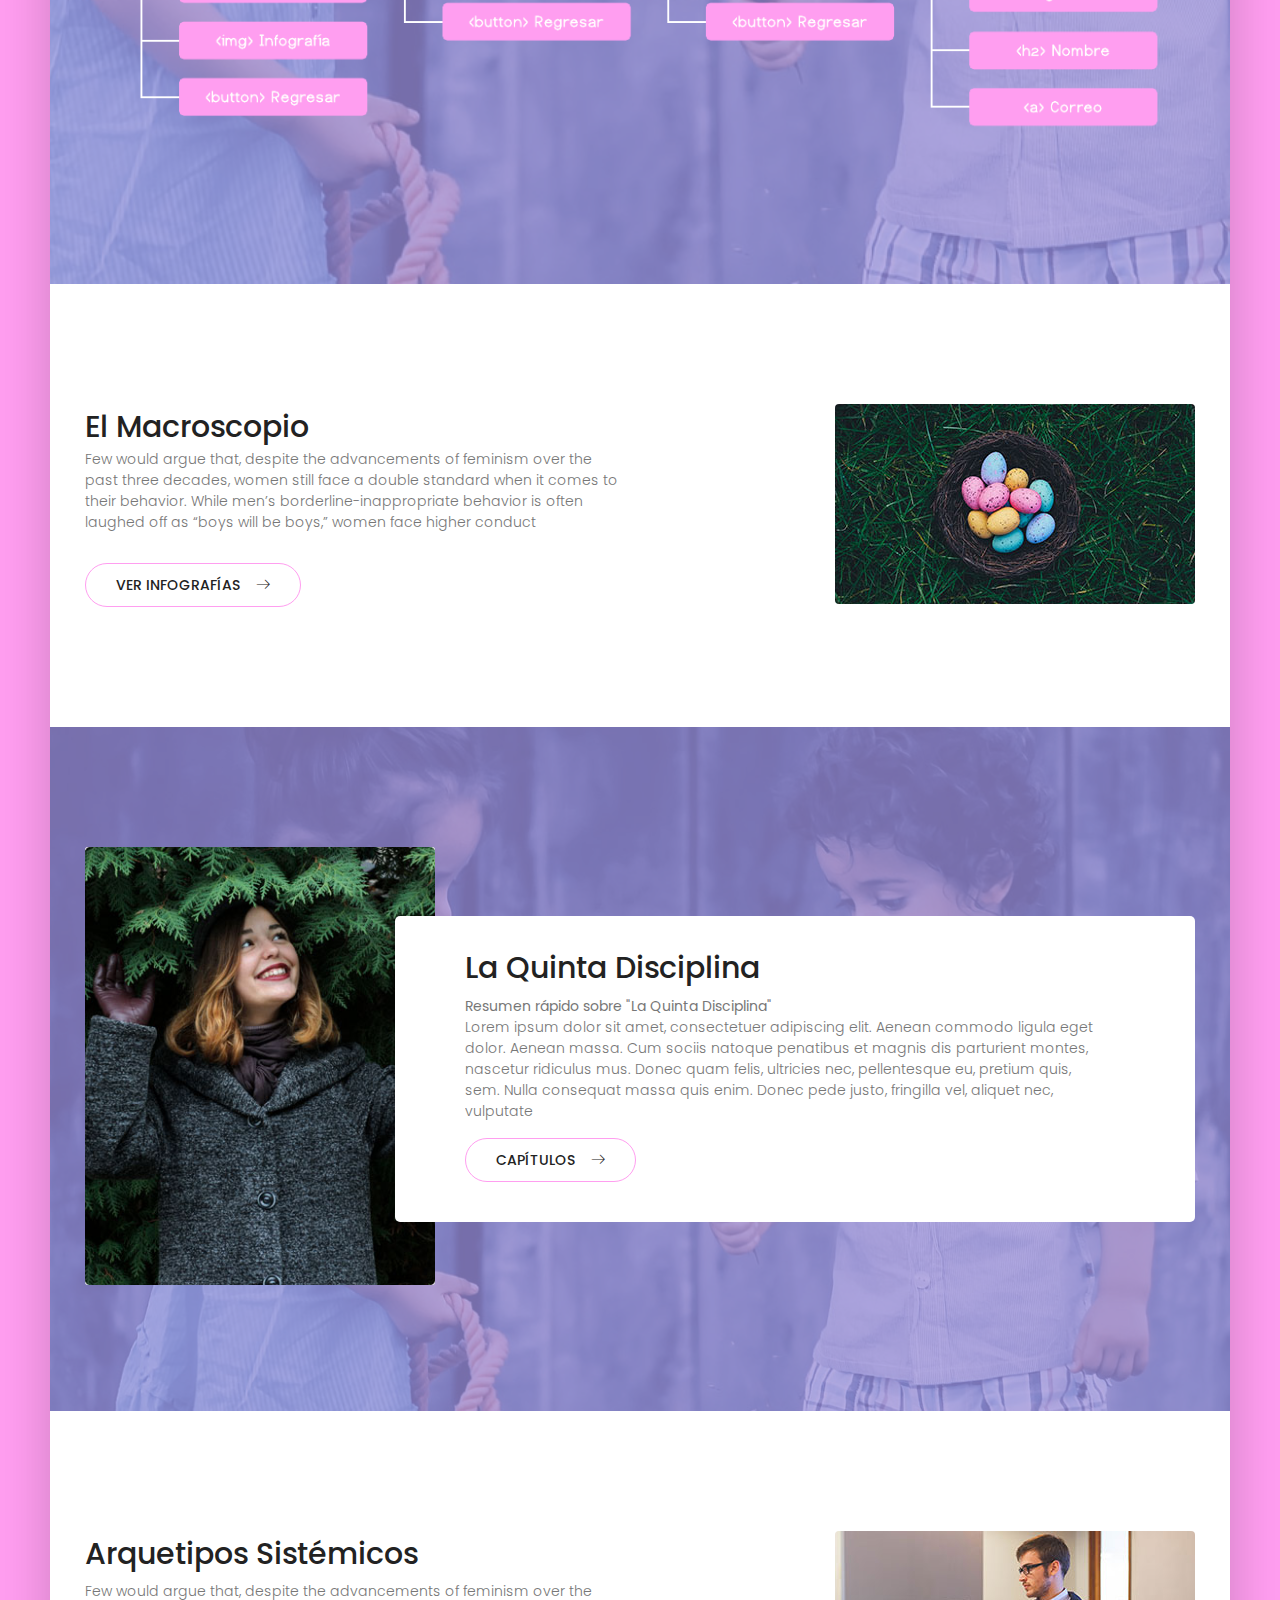
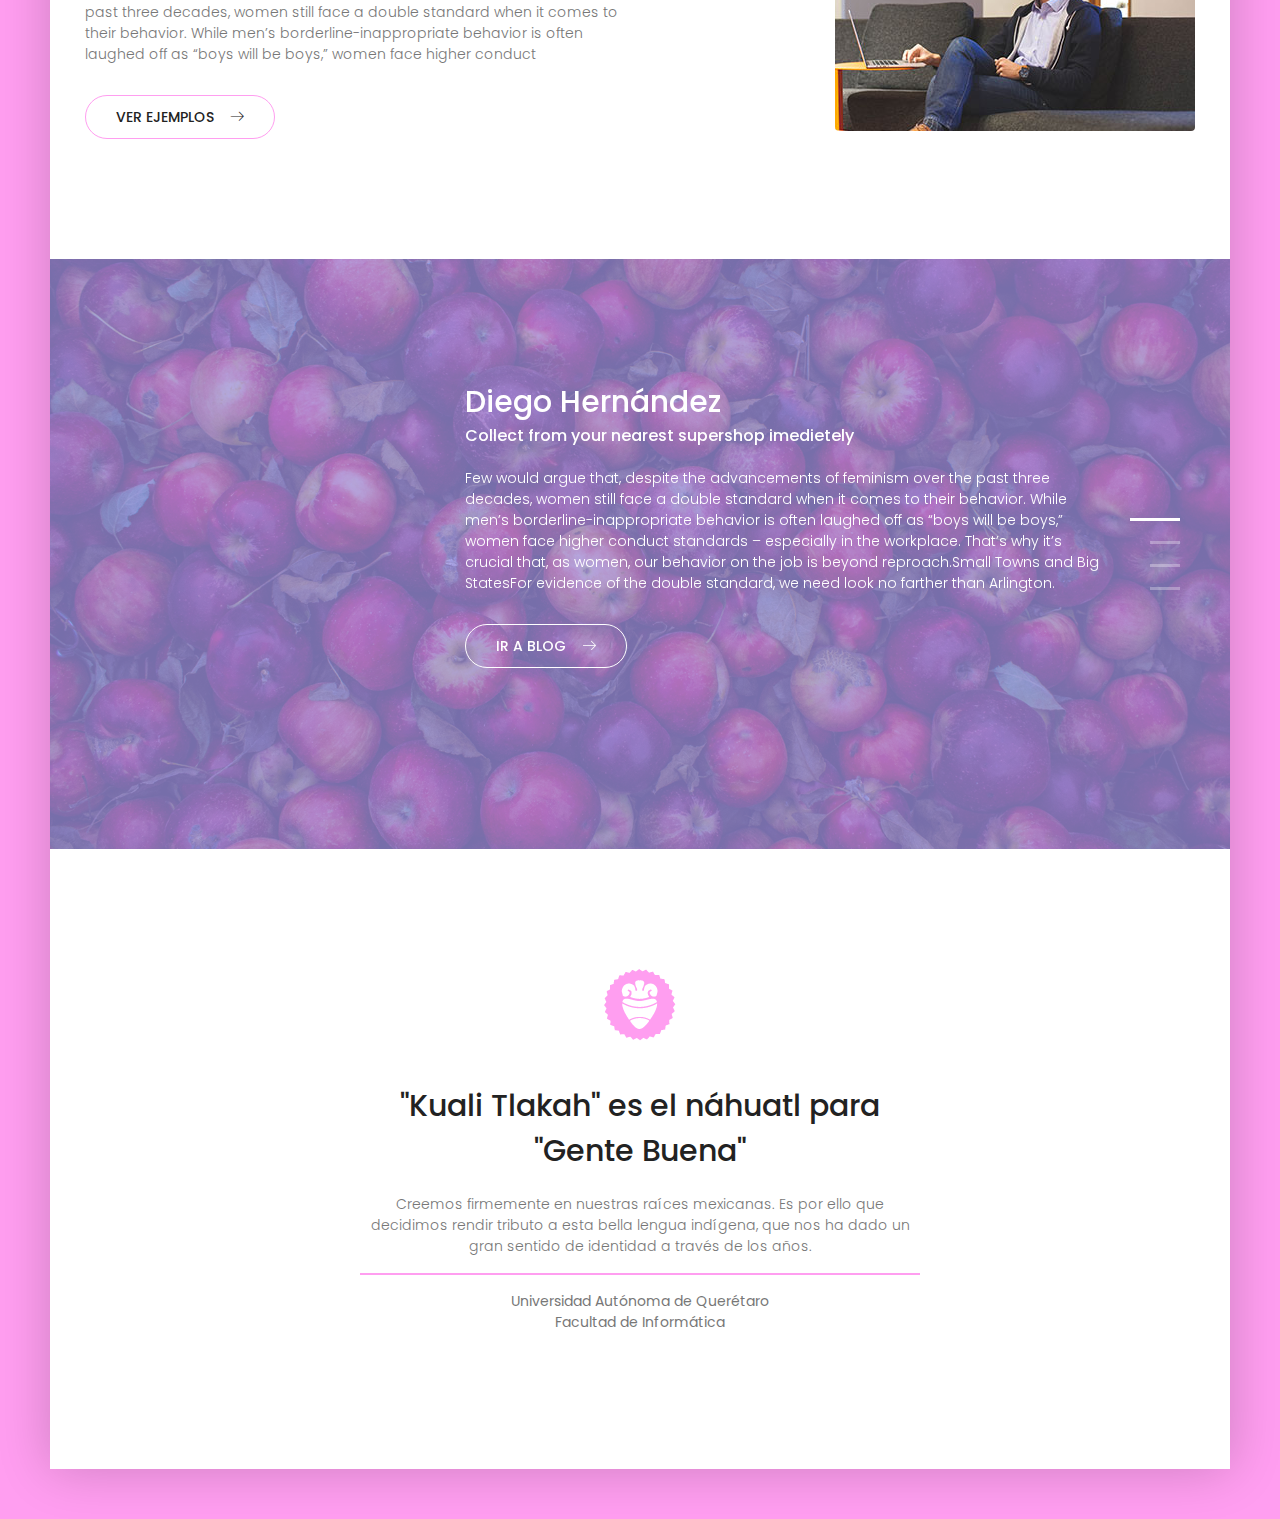
==== commit 1c49c442: "Infografías agregadas" ====
--- a/index.html
+++ b/index.html
@@ -62,7 +62,7 @@
 				<div class="row fullscreen align-items-center justify-content-between">
 					<div class="col-lg-6 col-md-7 col-sm-8">
 						<div class="banner-content">
-							<h1>Sleek and Clean <br> with same perspective</h1>
+							<h1>Proyecto Vaquita <br> ...marina T-T</h1>
 							<p>Living in today’s metropolitan world of cellular phones, mobile computers and other high-tech gadgets.</p>
 							<a href="#the_fifth_discipline" class="primary-btn">Get Started<span class="lnr lnr-arrow-right"></span></a>
 						</div>
@@ -139,7 +139,7 @@
 						<div class="skill-content">
 							<h2>Arquetipos Sistémicos</h2>
 							<p class="mb-30">Few would argue that, despite the advancements of feminism over the past three decades, women still face a double standard when it comes to their behavior. While men’s borderline-inappropriate behavior is often laughed off as “boys will be boys,” women face higher conduct </p>
-							<a href="#" class="primary-btn">Ver ejemplos<span class="lnr lnr-arrow-right"></span></a>
+							<a href="systemic_archetypes.html" class="primary-btn">Ver ejemplos<span class="lnr lnr-arrow-right"></span></a>
 						</div>
 					</div>
 					<div class="col-lg-6 d-none d-lg-block">
@@ -163,10 +163,10 @@
 							</div>
 							<div class="col-xl-7 col-md-7">
 								<div class="carousel-content">
-									<h2 class="text-white">Glowing Milk Bottle</h2>
-									<h5 class="text-white mb-20">Collect from your nearest supershop imedietely</h5>
-									<p class="text-white mb-30">Few would argue that, despite the advancements of feminism over the past three decades, women still face a double standard when it comes to their behavior. While men’s borderline-inappropriate behavior is often laughed off as “boys will be boys,” women face higher conduct standards – especially in the workplace. That’s why it’s crucial that, as women, our behavior on the job is beyond reproach.Small Towns and Big StatesFor evidence of the double standard, we need look no farther than Arlington.</p>
-									<a href="#" class="primary-btn white">View More<span class="lnr lnr-arrow-right"></span></a>
+									<h2 class="text-white">Diego Hernández</h2>
+									<h5 class="text-white mb-20">Collect from your nearest supershop imedietely</h5>
+									<p class="text-white mb-30">Few would argue that, despite the advancements of feminism over the past three decades, women still face a double standard when it comes to their behavior. While men’s borderline-inappropriate behavior is often laughed off as “boys will be boys,” women face higher conduct standards – especially in the workplace. That’s why it’s crucial that, as women, our behavior on the job is beyond reproach.Small Towns and Big StatesFor evidence of the double standard, we need look no farther than Arlington.</p>
+									<a href="https://topicotres.blogspot.com/2018/08/diego-alonso-hernandez-arias.html" class="primary-btn white">Ir a Blog<span class="lnr lnr-arrow-right"></span></a>
 								</div>
 							</div>
 						</div>
@@ -182,10 +182,10 @@
 							</div>
 							<div class="col-xl-7 col-md-7">
 								<div class="carousel-content">
-									<h2 class="text-white">Glowing Milk Bottle</h2>
-									<h5 class="text-white mb-20">Collect from your nearest supershop imedietely</h5>
-									<p class="text-white mb-30">Few would argue that, despite the advancements of feminism over the past three decades, women still face a double standard when it comes to their behavior. While men’s borderline-inappropriate behavior is often laughed off as “boys will be boys,” women face higher conduct standards – especially in the workplace. That’s why it’s crucial that, as women, our behavior on the job is beyond reproach.Small Towns and Big StatesFor evidence of the double standard, we need look no farther than Arlington.</p>
-									<a href="#" class="primary-btn white">View More<span class="lnr lnr-arrow-right"></span></a>
+									<h2 class="text-white">Karen Oviedo</h2>
+									<h5 class="text-white mb-20">Collect from your nearest supershop imedietely</h5>
+									<p class="text-white mb-30">Few would argue that, despite the advancements of feminism over the past three decades, women still face a double standard when it comes to their behavior. While men’s borderline-inappropriate behavior is often laughed off as “boys will be boys,” women face higher conduct standards – especially in the workplace. That’s why it’s crucial that, as women, our behavior on the job is beyond reproach.Small Towns and Big StatesFor evidence of the double standard, we need look no farther than Arlington.</p>
+									<a href="https://topicotres.blogspot.com/2018/08/karen-elena-oviedo-aguilar.html" class="primary-btn white">Ir a Blog<span class="lnr lnr-arrow-right"></span></a>
 								</div>
 							</div>
 						</div>
@@ -204,7 +204,7 @@
 									<h2 class="text-white">Luis Méndez</h2>
 									<h5 class="text-white mb-20">Collect from your nearest supershop imedietely</h5>
 									<p class="text-white mb-30">Few would argue that, despite the advancements of feminism over the past three decades, women still face a double standard when it comes to their behavior. While men’s borderline-inappropriate behavior is often laughed off as “boys will be boys,” women face higher conduct standards – especially in the workplace. That’s why it’s crucial that, as women, our behavior on the job is beyond reproach.Small Towns and Big StatesFor evidence of the double standard, we need look no farther than Arlington.</p>
-									<a href="#" class="primary-btn white">View More<span class="lnr lnr-arrow-right"></span></a>
+									<a href="https://topicotres.blogspot.com/2018/08/mendez-resendiz-luis-roberto.html" class="primary-btn white">Ir a Blog<span class="lnr lnr-arrow-right"></span></a>
 								</div>
 							</div>
 						</div>
@@ -220,10 +220,10 @@
 							</div>
 							<div class="col-xl-7 col-md-7">
 								<div class="carousel-content">
-									<h2 class="text-white">Glowing Milk Bottle</h2>
-									<h5 class="text-white mb-20">Collect from your nearest supershop imedietely</h5>
-									<p class="text-white mb-30">Few would argue that, despite the advancements of feminism over the past three decades, women still face a double standard when it comes to their behavior. While men’s borderline-inappropriate behavior is often laughed off as “boys will be boys,” women face higher conduct standards – especially in the workplace. That’s why it’s crucial that, as women, our behavior on the job is beyond reproach.Small Towns and Big StatesFor evidence of the double standard, we need look no farther than Arlington.</p>
-									<a href="#" class="primary-btn white">View More<span class="lnr lnr-arrow-right"></span></a>
+									<h2 class="text-white">Stefany Porras</h2>
+									<h5 class="text-white mb-20">Collect from your nearest supershop imedietely</h5>
+									<p class="text-white mb-30">Few would argue that, despite the advancements of feminism over the past three decades, women still face a double standard when it comes to their behavior. While men’s borderline-inappropriate behavior is often laughed off as “boys will be boys,” women face higher conduct standards – especially in the workplace. That’s why it’s crucial that, as women, our behavior on the job is beyond reproach.Small Towns and Big StatesFor evidence of the double standard, we need look no farther than Arlington.</p>
+									<a href="https://topicotres.blogspot.com/2018/08/maria-stefany-porras-castillo.html" class="primary-btn white">Ir a Blog<span class="lnr lnr-arrow-right"></span></a>
 								</div>
 							</div>
 						</div>
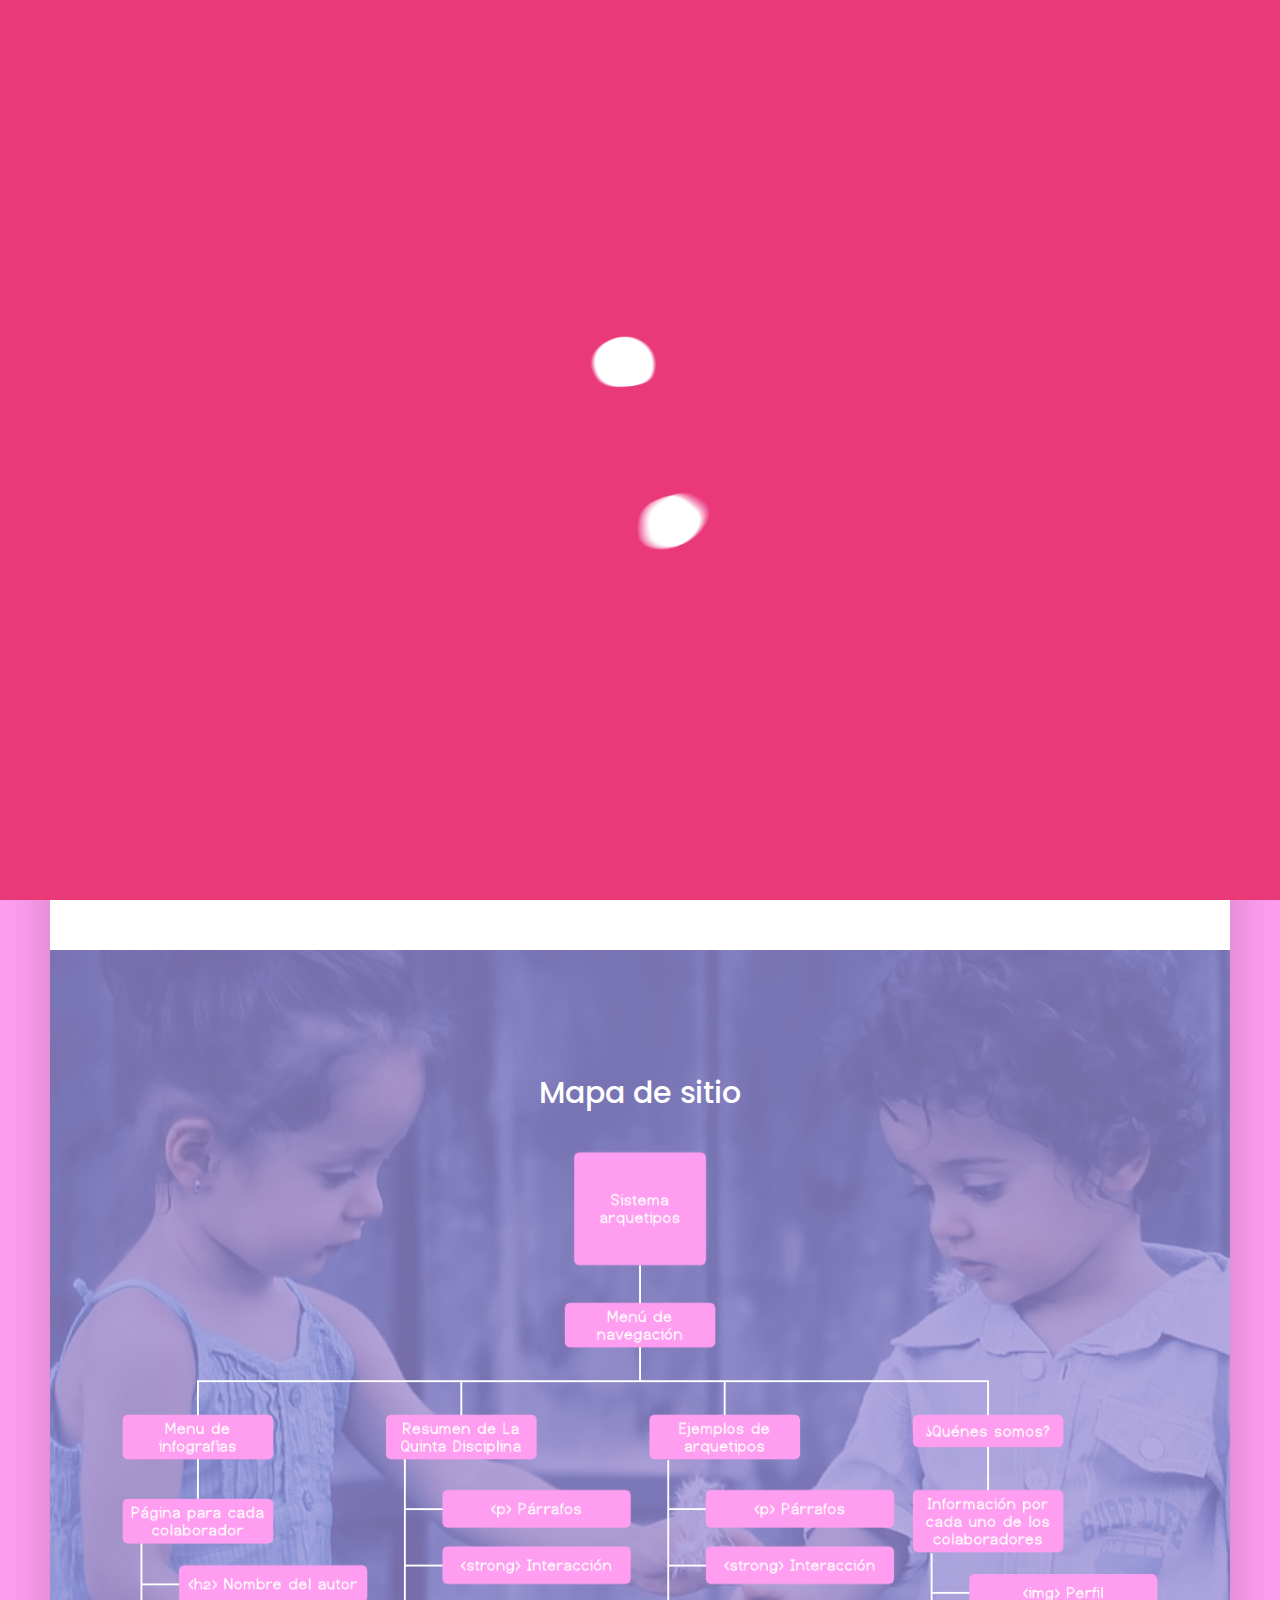
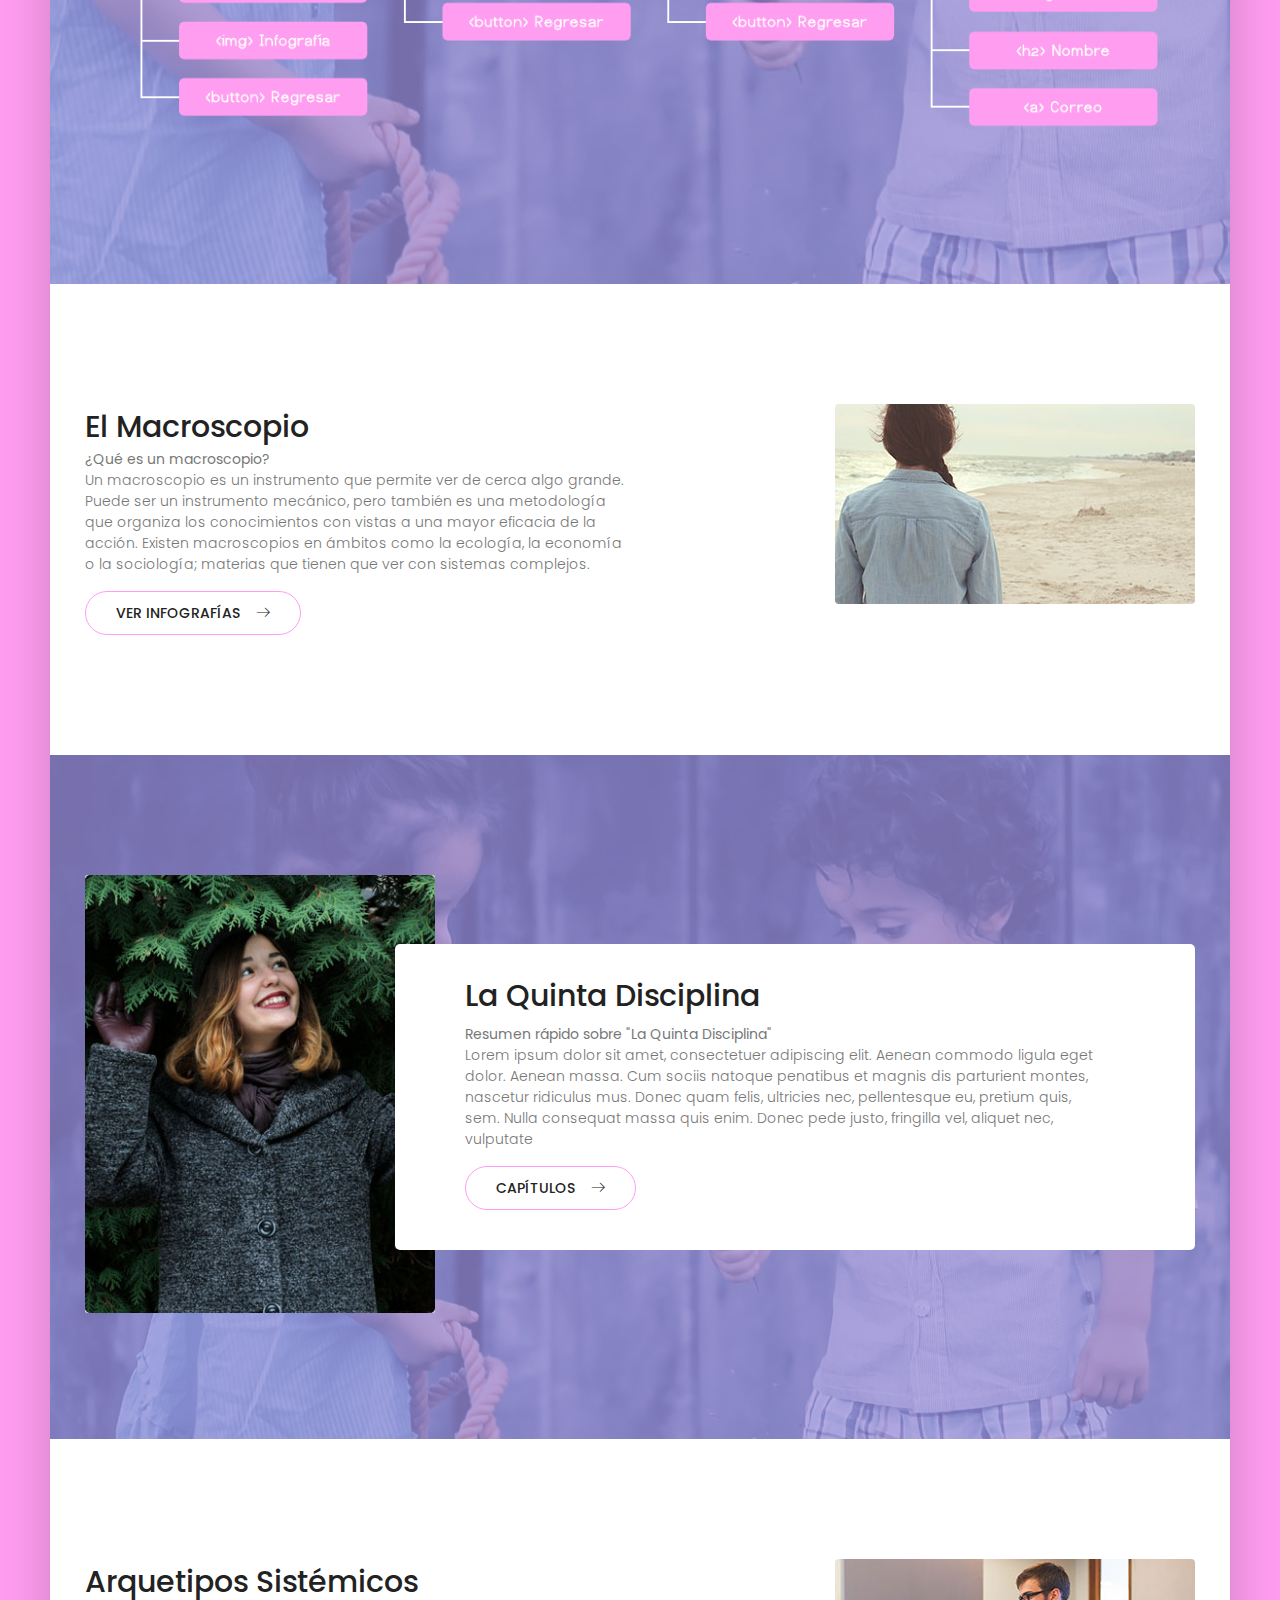
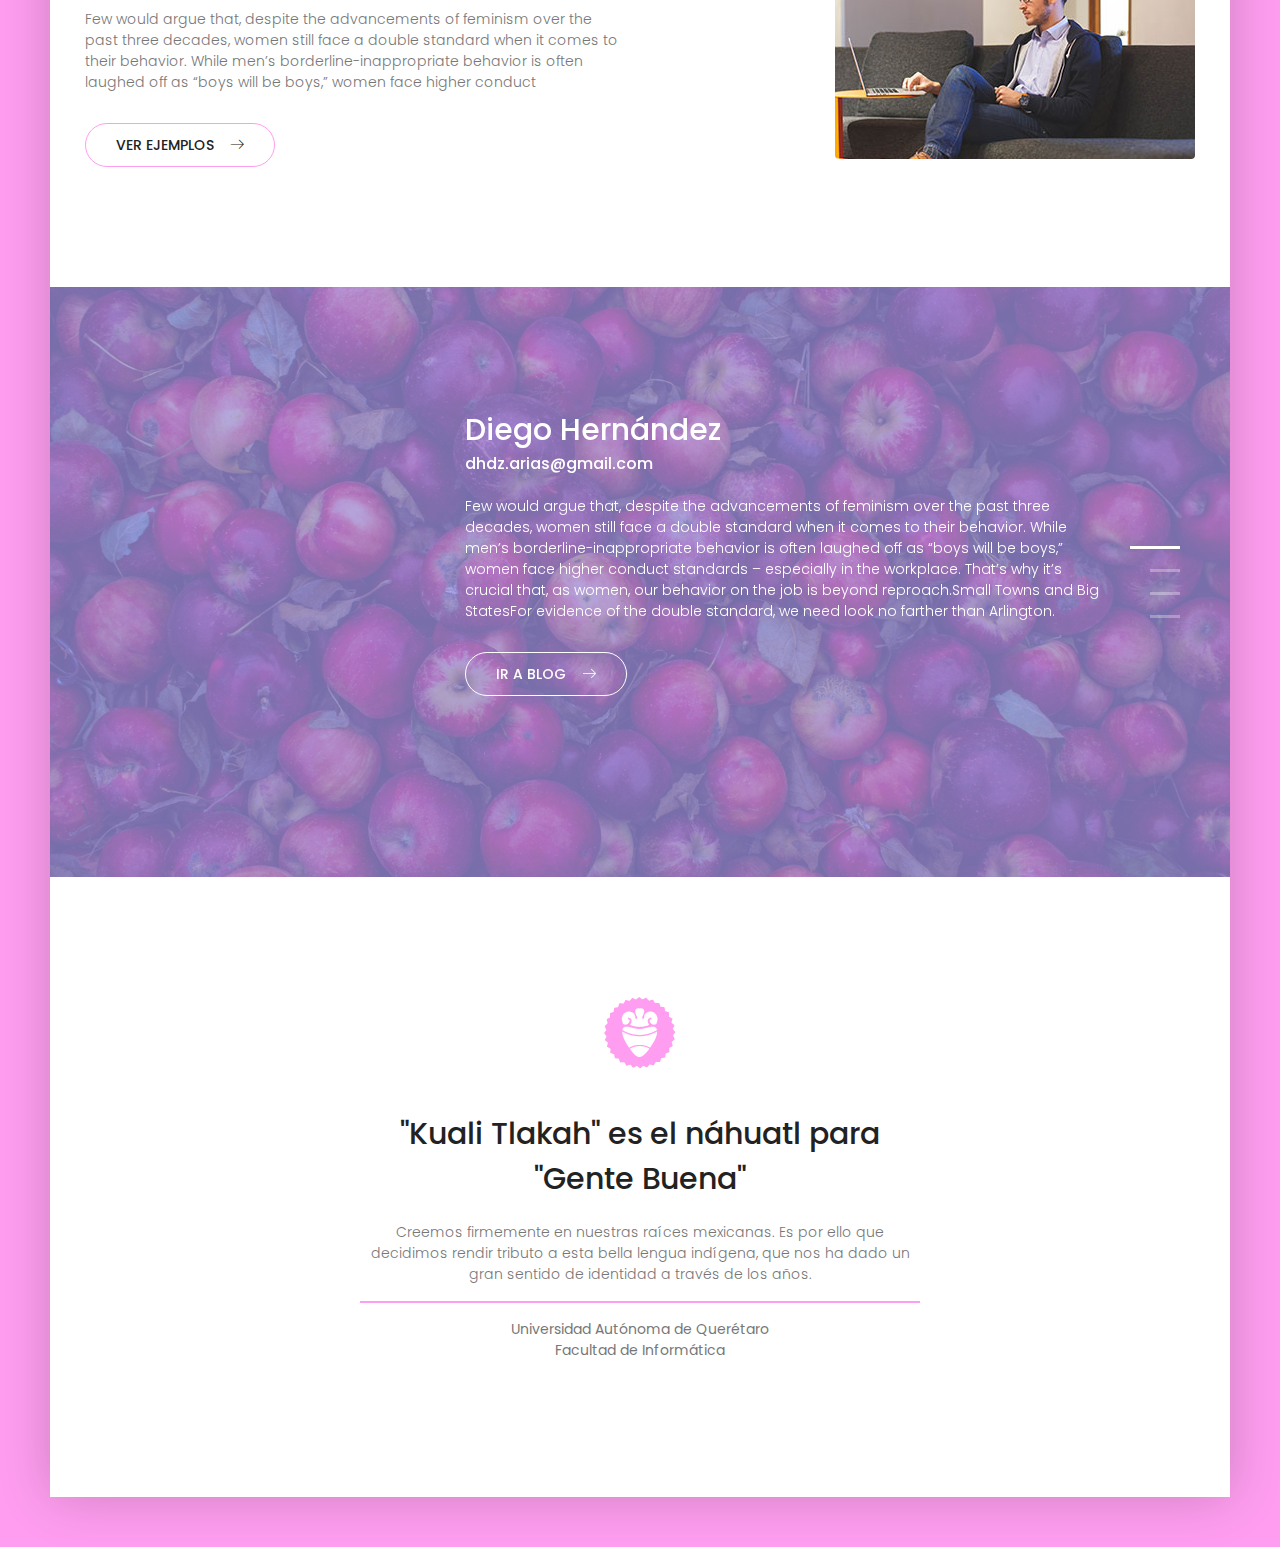
==== commit 804e1ef9: "Arreglo de errores" ====
--- a/index.html
+++ b/index.html
@@ -96,12 +96,13 @@
 					<div class="col-lg-6">
 						<div class="skill-content">
 							<h2>El Macroscopio</h2>
-							<p class="mb-30">Few would argue that, despite the advancements of feminism over the past three decades, women still face a double standard when it comes to their behavior. While men’s borderline-inappropriate behavior is often laughed off as “boys will be boys,” women face higher conduct </p>
-							<a href="#" class="primary-btn">Ver infografías<span class="lnr lnr-arrow-right"></span></a>
+							<strong>¿Qué es un macroscopio?</strong>
+							<p>Un macroscopio es un instrumento que permite ver de cerca algo grande. Puede ser un instrumento mecánico, pero también es una metodología que organiza los conocimientos con vistas a una mayor eficacia de la acción. Existen macroscopios en ámbitos como la ecología, la economía o la sociología; materias que tienen que ver con sistemas complejos.</p>
+							<a href="the_macroscope.html" class="primary-btn">Ver infografías<span class="lnr lnr-arrow-right"></span></a>
 						</div>
 					</div>
 					<div class="col-lg-6 d-none d-lg-block">
-						<img src="img/g6.jpg" class="img-fluid rounded float-right" alt="">
+						<img src="img/g1.jpg" class="img-fluid rounded float-right" alt="">
 					</div>
 				</div>
 			</div>
@@ -164,7 +165,7 @@
 							<div class="col-xl-7 col-md-7">
 								<div class="carousel-content">
 									<h2 class="text-white">Diego Hernández</h2>
-									<h5 class="text-white mb-20">Collect from your nearest supershop imedietely</h5>
+									<h5 class="text-white mb-20">dhdz.arias@gmail.com</h5>
 									<p class="text-white mb-30">Few would argue that, despite the advancements of feminism over the past three decades, women still face a double standard when it comes to their behavior. While men’s borderline-inappropriate behavior is often laughed off as “boys will be boys,” women face higher conduct standards – especially in the workplace. That’s why it’s crucial that, as women, our behavior on the job is beyond reproach.Small Towns and Big StatesFor evidence of the double standard, we need look no farther than Arlington.</p>
 									<a href="https://topicotres.blogspot.com/2018/08/diego-alonso-hernandez-arias.html" class="primary-btn white">Ir a Blog<span class="lnr lnr-arrow-right"></span></a>
 								</div>
@@ -183,7 +184,7 @@
 							<div class="col-xl-7 col-md-7">
 								<div class="carousel-content">
 									<h2 class="text-white">Karen Oviedo</h2>
-									<h5 class="text-white mb-20">Collect from your nearest supershop imedietely</h5>
+									<h5 class="text-white mb-20">koviedo15@alumnos.uaq.mx</h5>
 									<p class="text-white mb-30">Few would argue that, despite the advancements of feminism over the past three decades, women still face a double standard when it comes to their behavior. While men’s borderline-inappropriate behavior is often laughed off as “boys will be boys,” women face higher conduct standards – especially in the workplace. That’s why it’s crucial that, as women, our behavior on the job is beyond reproach.Small Towns and Big StatesFor evidence of the double standard, we need look no farther than Arlington.</p>
 									<a href="https://topicotres.blogspot.com/2018/08/karen-elena-oviedo-aguilar.html" class="primary-btn white">Ir a Blog<span class="lnr lnr-arrow-right"></span></a>
 								</div>
@@ -202,7 +203,7 @@
 							<div class="col-xl-7 col-md-7">
 								<div class="carousel-content">
 									<h2 class="text-white">Luis Méndez</h2>
-									<h5 class="text-white mb-20">Collect from your nearest supershop imedietely</h5>
+									<h5 class="text-white mb-20">lmendez@alumnos.uaq.mx</h5>
 									<p class="text-white mb-30">Few would argue that, despite the advancements of feminism over the past three decades, women still face a double standard when it comes to their behavior. While men’s borderline-inappropriate behavior is often laughed off as “boys will be boys,” women face higher conduct standards – especially in the workplace. That’s why it’s crucial that, as women, our behavior on the job is beyond reproach.Small Towns and Big StatesFor evidence of the double standard, we need look no farther than Arlington.</p>
 									<a href="https://topicotres.blogspot.com/2018/08/mendez-resendiz-luis-roberto.html" class="primary-btn white">Ir a Blog<span class="lnr lnr-arrow-right"></span></a>
 								</div>
@@ -221,7 +222,7 @@
 							<div class="col-xl-7 col-md-7">
 								<div class="carousel-content">
 									<h2 class="text-white">Stefany Porras</h2>
-									<h5 class="text-white mb-20">Collect from your nearest supershop imedietely</h5>
+									<h5 class="text-white mb-20">mporras14@alumnos.uaq.mx</h5>
 									<p class="text-white mb-30">Few would argue that, despite the advancements of feminism over the past three decades, women still face a double standard when it comes to their behavior. While men’s borderline-inappropriate behavior is often laughed off as “boys will be boys,” women face higher conduct standards – especially in the workplace. That’s why it’s crucial that, as women, our behavior on the job is beyond reproach.Small Towns and Big StatesFor evidence of the double standard, we need look no farther than Arlington.</p>
 									<a href="https://topicotres.blogspot.com/2018/08/maria-stefany-porras-castillo.html" class="primary-btn white">Ir a Blog<span class="lnr lnr-arrow-right"></span></a>
 								</div>
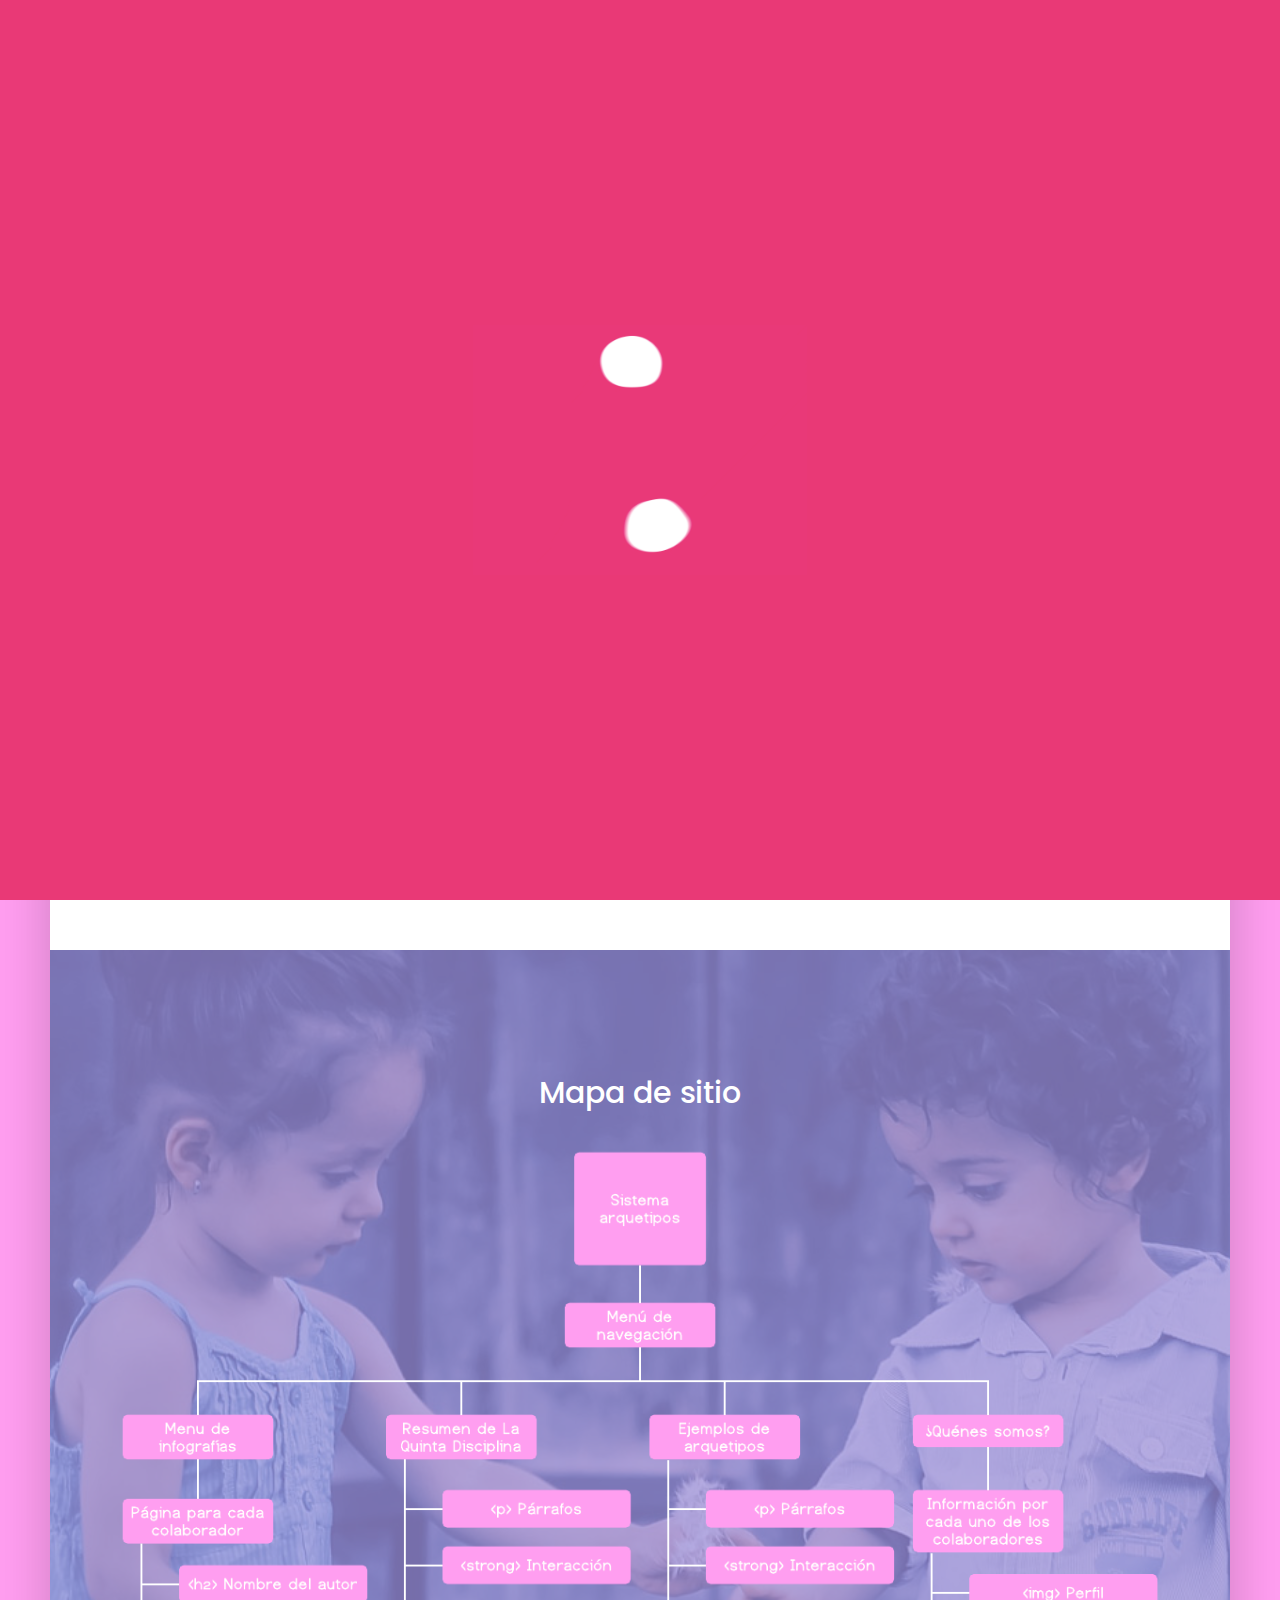
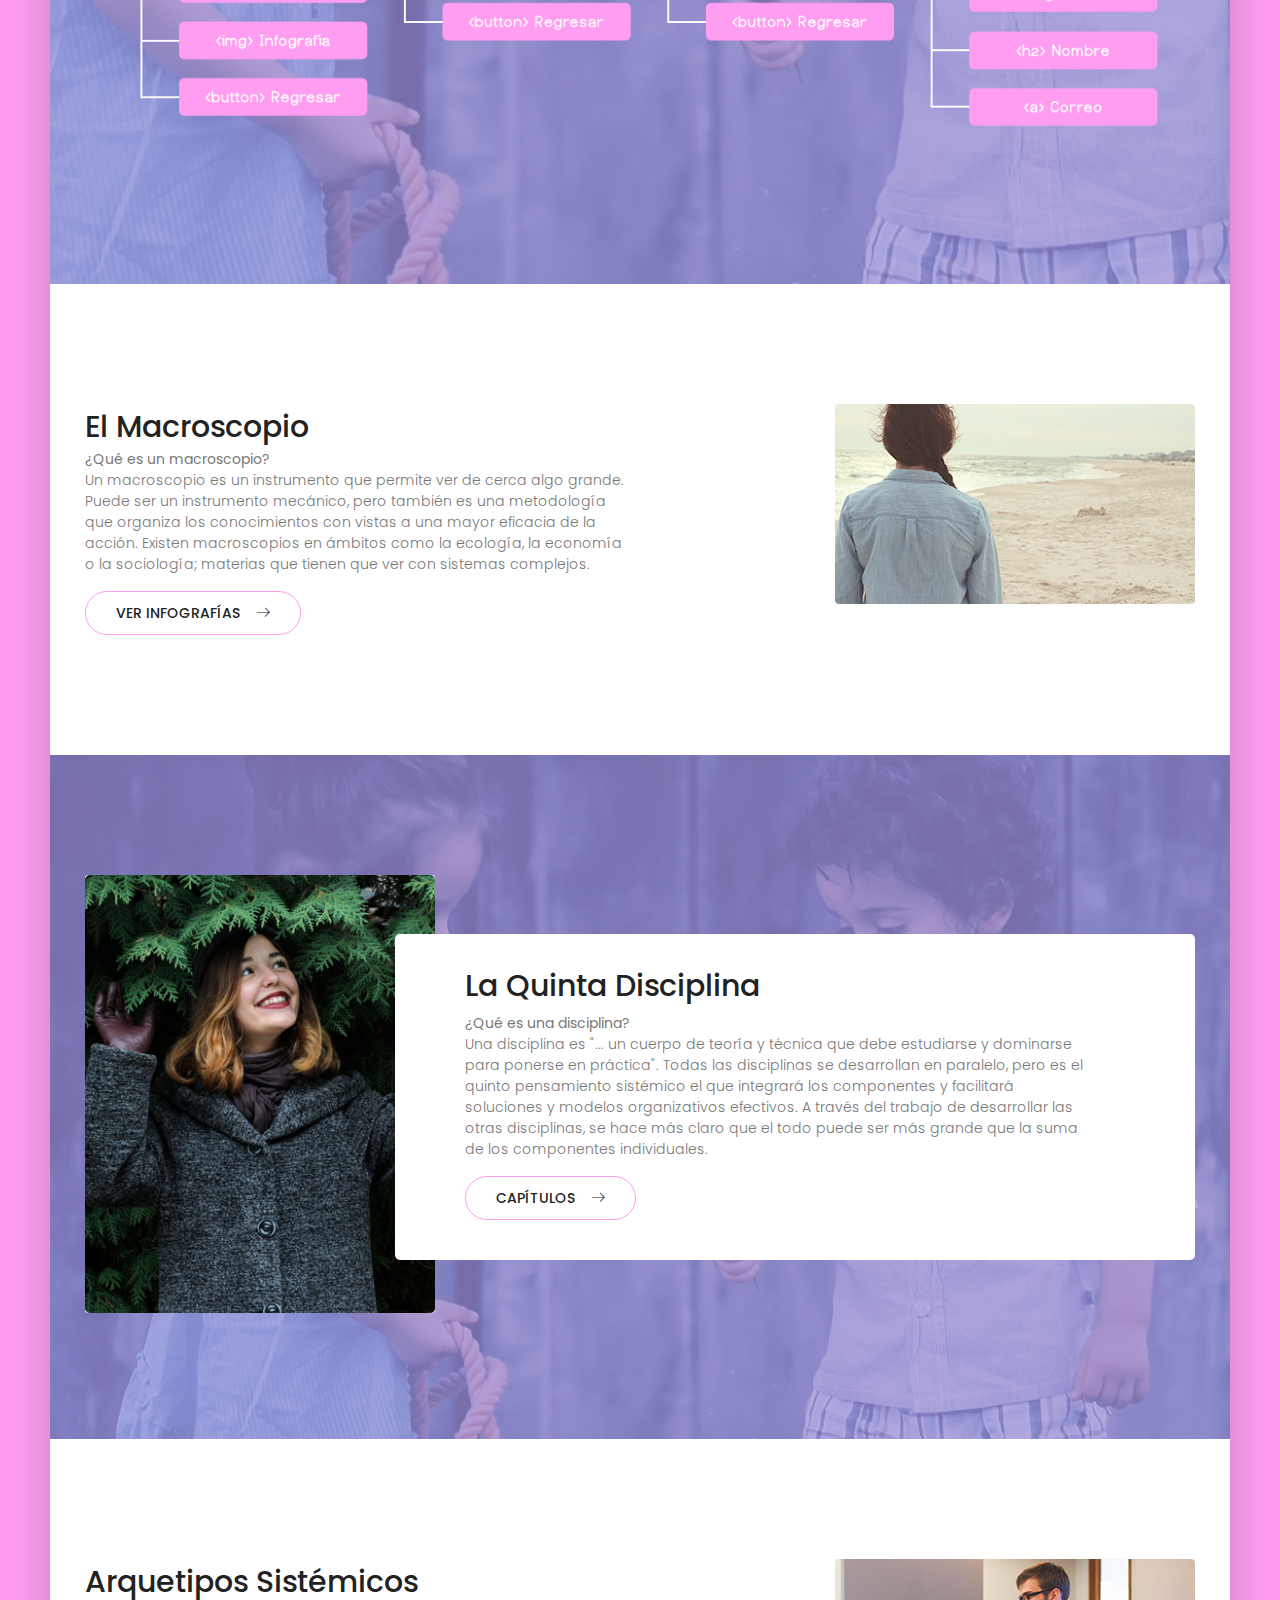
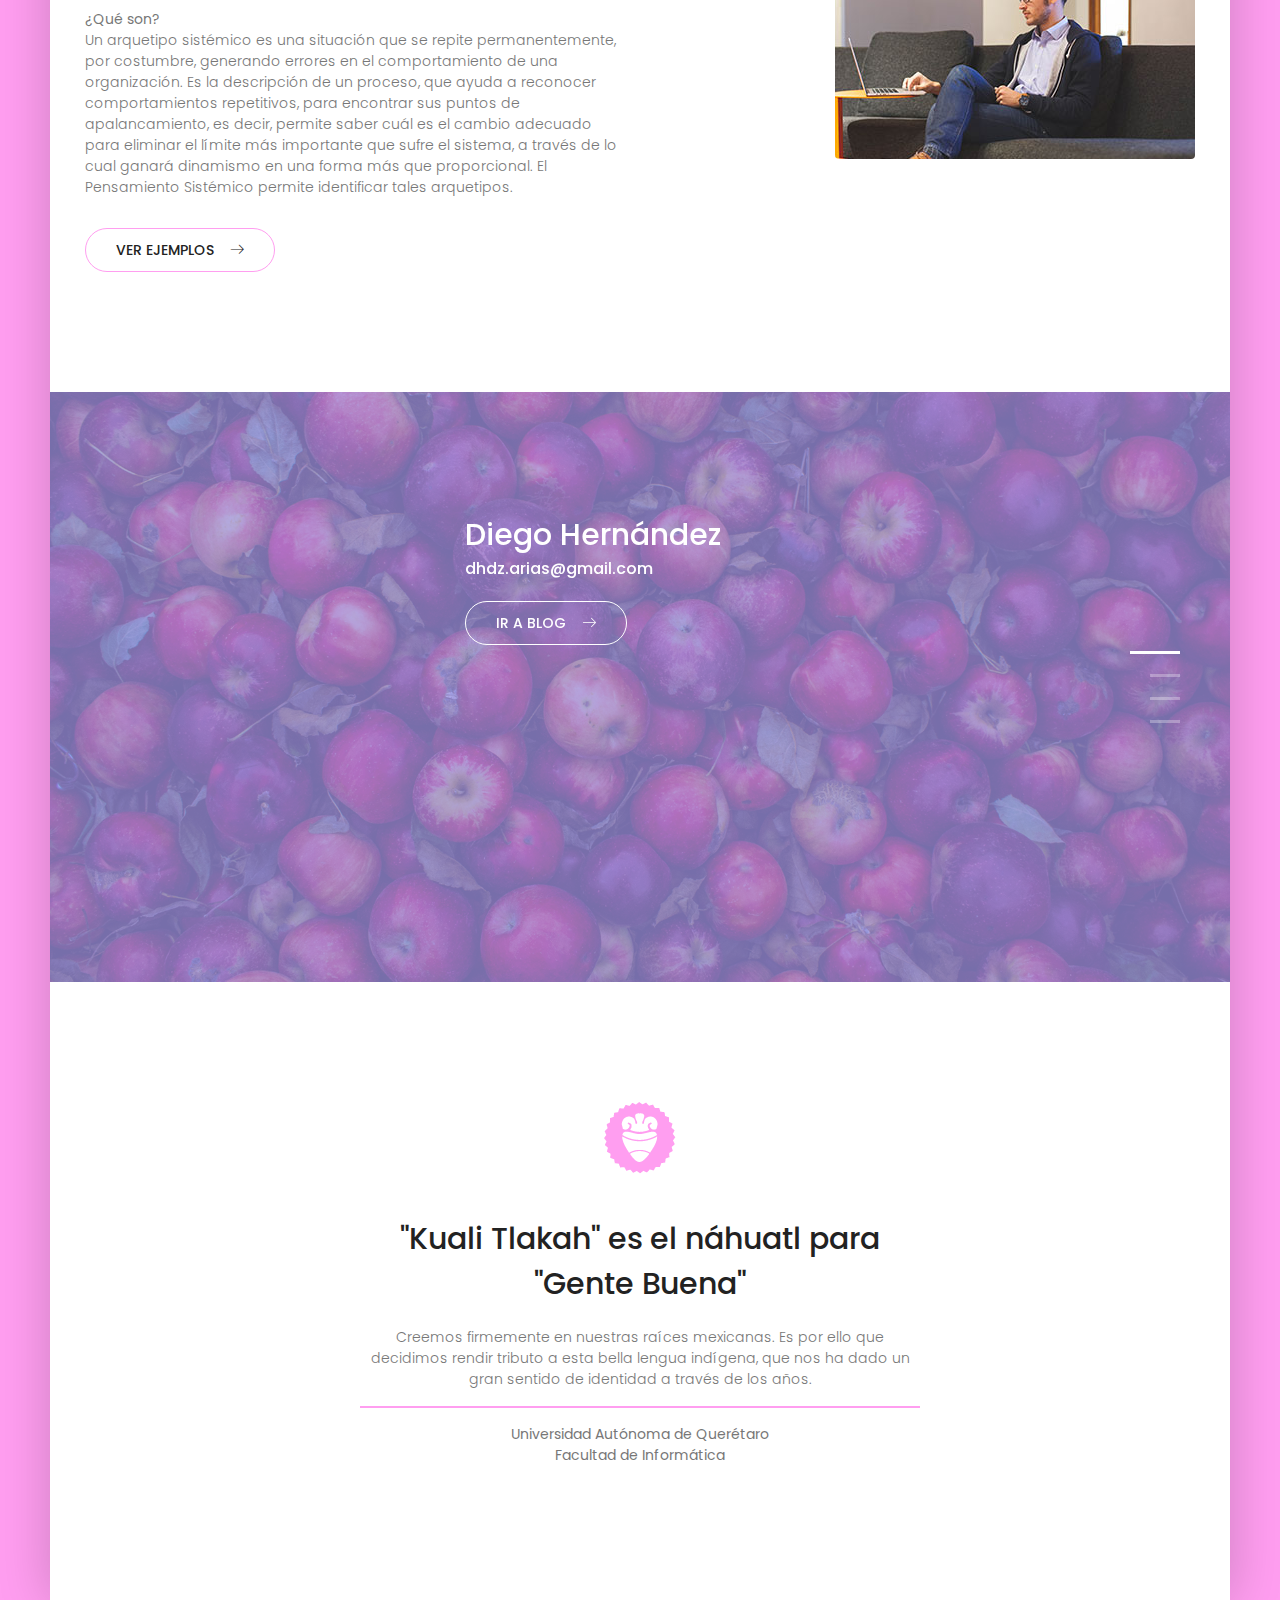
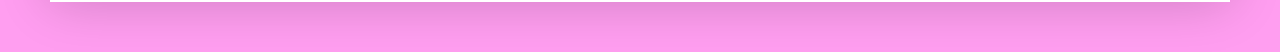
==== commit df381a29: "Arreglo de errores" ====
--- a/index.html
+++ b/index.html
@@ -63,8 +63,8 @@
 					<div class="col-lg-6 col-md-7 col-sm-8">
 						<div class="banner-content">
 							<h1>Proyecto Vaquita <br> ...marina T-T</h1>
-							<p>Living in today’s metropolitan world of cellular phones, mobile computers and other high-tech gadgets.</p>
-							<a href="#the_fifth_discipline" class="primary-btn">Get Started<span class="lnr lnr-arrow-right"></span></a>
+							<p>[...]</p>
+							<a href="#the_macroscope" class="primary-btn">Empezar<span class="lnr lnr-arrow-right"></span></a>
 						</div>
 					</div>
 					<div class="col-lg-5 col-md-5 col-sm-4">
@@ -122,8 +122,8 @@
 					<div class="col-md-8 col-sm-6">
 						<div class="studio-content">
 							<h2>La Quinta Disciplina</h2>
-							<strong>Resumen rápido sobre "La Quinta Disciplina"</strong>
-							<p>Lorem ipsum dolor sit amet, consectetuer adipiscing elit. Aenean commodo ligula eget dolor. Aenean massa. Cum sociis natoque penatibus et magnis dis parturient montes, nascetur ridiculus mus. Donec quam felis, ultricies nec, pellentesque eu, pretium quis, sem. Nulla consequat massa quis enim. Donec pede justo, fringilla vel, aliquet nec, vulputate</p>
+							<strong>¿Qué es una disciplina?</strong>
+							<p>Una disciplina es "... un cuerpo de teoría y técnica que debe estudiarse y dominarse para ponerse en práctica". Todas las disciplinas se desarrollan en paralelo, pero es el quinto pensamiento sistémico el que integrará los componentes y facilitará soluciones y modelos organizativos efectivos. A través del trabajo de desarrollar las otras disciplinas, se hace más claro que el todo puede ser más grande que la suma de los componentes individuales.</p>
 							<a href="the_fifth_discipline.html" class="primary-btn">Capítulos<span class="lnr lnr-arrow-right"></span></a>
 						</div>
 					</div>
@@ -139,7 +139,8 @@
 					<div class="col-lg-6">
 						<div class="skill-content">
 							<h2>Arquetipos Sistémicos</h2>
-							<p class="mb-30">Few would argue that, despite the advancements of feminism over the past three decades, women still face a double standard when it comes to their behavior. While men’s borderline-inappropriate behavior is often laughed off as “boys will be boys,” women face higher conduct </p>
+							<strong>¿Qué son?</strong>
+							<p class="mb-30">Un arquetipo sistémico es una situación que se repite permanentemente, por costumbre, generando errores en el comportamiento de una organización. Es la descripción de un proceso, que ayuda a reconocer comportamientos repetitivos, para encontrar sus puntos de apalancamiento, es decir, permite saber cuál es el cambio adecuado para eliminar el límite más importante que sufre el sistema, a través de lo cual ganará dinamismo en una forma más que proporcional. El Pensamiento Sistémico permite identificar tales arquetipos.</p>
 							<a href="systemic_archetypes.html" class="primary-btn">Ver ejemplos<span class="lnr lnr-arrow-right"></span></a>
 						</div>
 					</div>
@@ -166,7 +167,6 @@
 								<div class="carousel-content">
 									<h2 class="text-white">Diego Hernández</h2>
 									<h5 class="text-white mb-20">dhdz.arias@gmail.com</h5>
-									<p class="text-white mb-30">Few would argue that, despite the advancements of feminism over the past three decades, women still face a double standard when it comes to their behavior. While men’s borderline-inappropriate behavior is often laughed off as “boys will be boys,” women face higher conduct standards – especially in the workplace. That’s why it’s crucial that, as women, our behavior on the job is beyond reproach.Small Towns and Big StatesFor evidence of the double standard, we need look no farther than Arlington.</p>
 									<a href="https://topicotres.blogspot.com/2018/08/diego-alonso-hernandez-arias.html" class="primary-btn white">Ir a Blog<span class="lnr lnr-arrow-right"></span></a>
 								</div>
 							</div>
@@ -185,7 +185,6 @@
 								<div class="carousel-content">
 									<h2 class="text-white">Karen Oviedo</h2>
 									<h5 class="text-white mb-20">koviedo15@alumnos.uaq.mx</h5>
-									<p class="text-white mb-30">Few would argue that, despite the advancements of feminism over the past three decades, women still face a double standard when it comes to their behavior. While men’s borderline-inappropriate behavior is often laughed off as “boys will be boys,” women face higher conduct standards – especially in the workplace. That’s why it’s crucial that, as women, our behavior on the job is beyond reproach.Small Towns and Big StatesFor evidence of the double standard, we need look no farther than Arlington.</p>
 									<a href="https://topicotres.blogspot.com/2018/08/karen-elena-oviedo-aguilar.html" class="primary-btn white">Ir a Blog<span class="lnr lnr-arrow-right"></span></a>
 								</div>
 							</div>
@@ -204,7 +203,6 @@
 								<div class="carousel-content">
 									<h2 class="text-white">Luis Méndez</h2>
 									<h5 class="text-white mb-20">lmendez@alumnos.uaq.mx</h5>
-									<p class="text-white mb-30">Few would argue that, despite the advancements of feminism over the past three decades, women still face a double standard when it comes to their behavior. While men’s borderline-inappropriate behavior is often laughed off as “boys will be boys,” women face higher conduct standards – especially in the workplace. That’s why it’s crucial that, as women, our behavior on the job is beyond reproach.Small Towns and Big StatesFor evidence of the double standard, we need look no farther than Arlington.</p>
 									<a href="https://topicotres.blogspot.com/2018/08/mendez-resendiz-luis-roberto.html" class="primary-btn white">Ir a Blog<span class="lnr lnr-arrow-right"></span></a>
 								</div>
 							</div>
@@ -223,7 +221,6 @@
 								<div class="carousel-content">
 									<h2 class="text-white">Stefany Porras</h2>
 									<h5 class="text-white mb-20">mporras14@alumnos.uaq.mx</h5>
-									<p class="text-white mb-30">Few would argue that, despite the advancements of feminism over the past three decades, women still face a double standard when it comes to their behavior. While men’s borderline-inappropriate behavior is often laughed off as “boys will be boys,” women face higher conduct standards – especially in the workplace. That’s why it’s crucial that, as women, our behavior on the job is beyond reproach.Small Towns and Big StatesFor evidence of the double standard, we need look no farther than Arlington.</p>
 									<a href="https://topicotres.blogspot.com/2018/08/maria-stefany-porras-castillo.html" class="primary-btn white">Ir a Blog<span class="lnr lnr-arrow-right"></span></a>
 								</div>
 							</div>
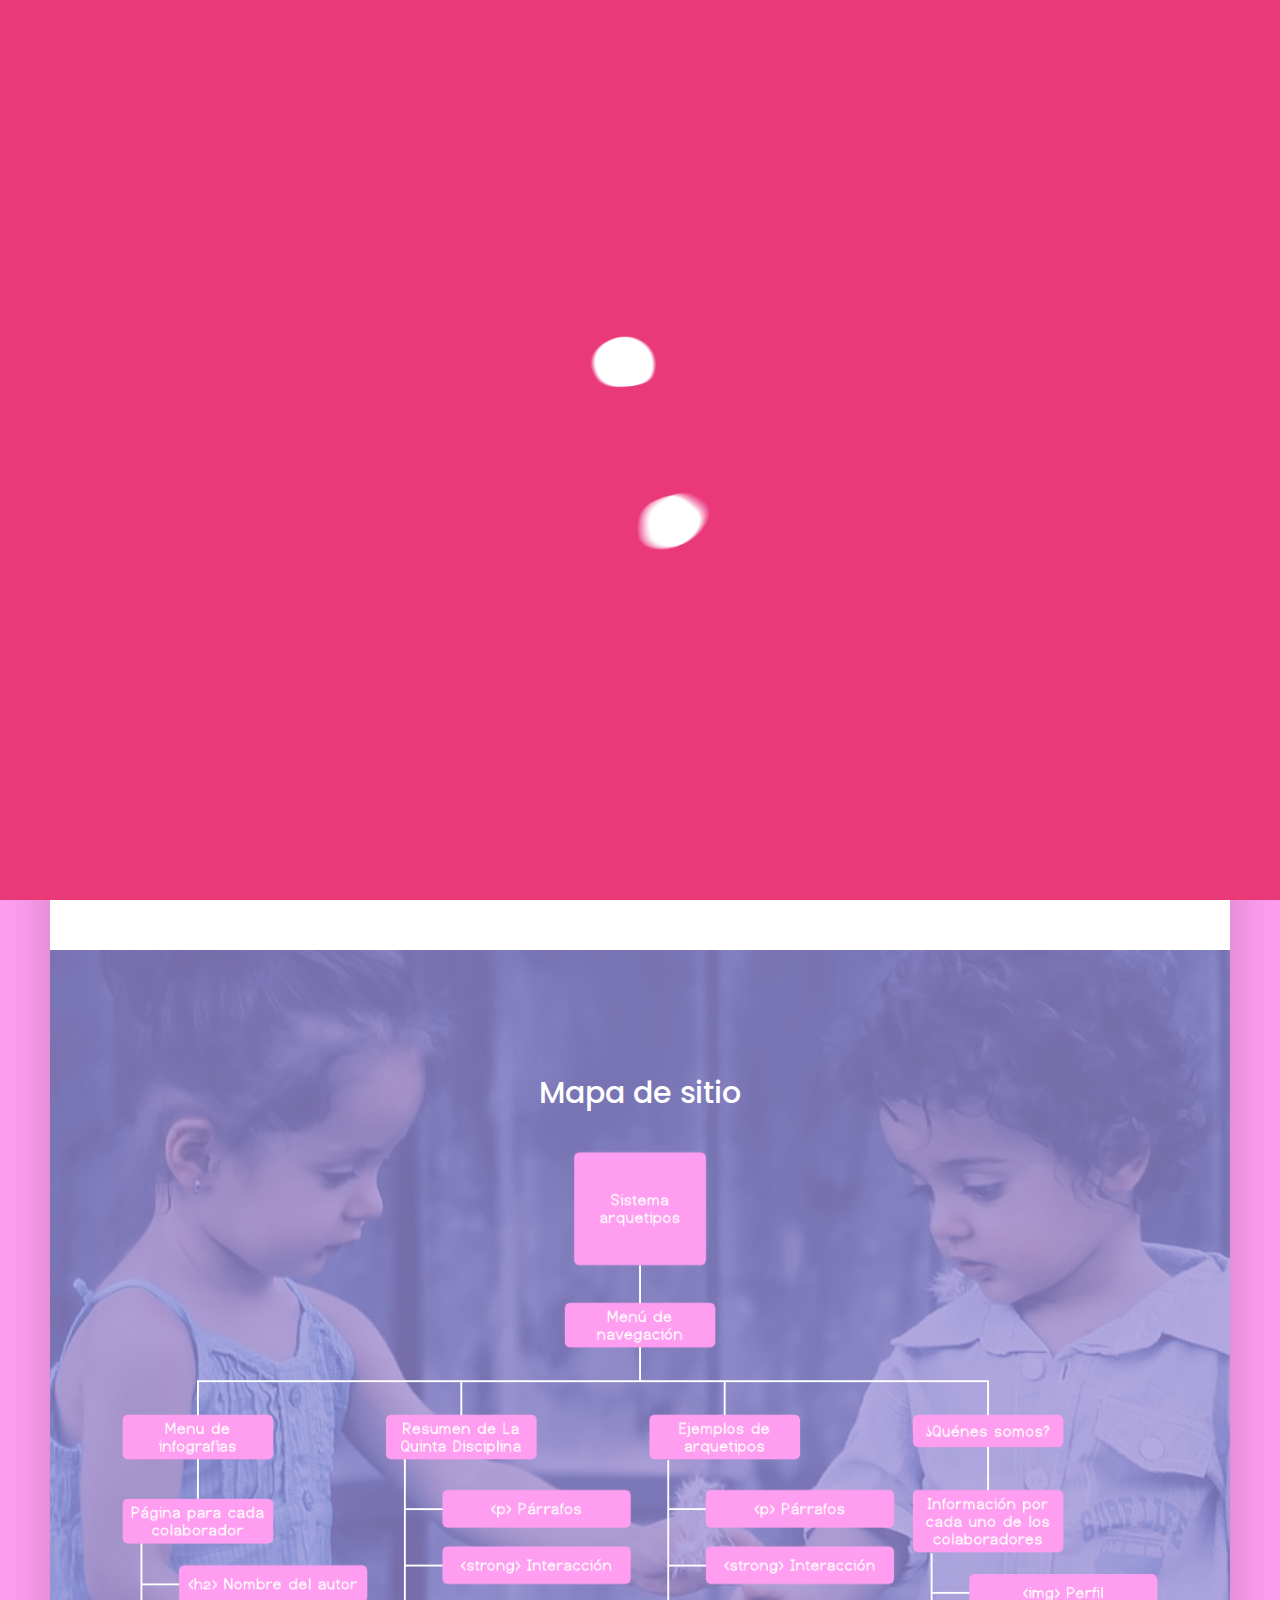
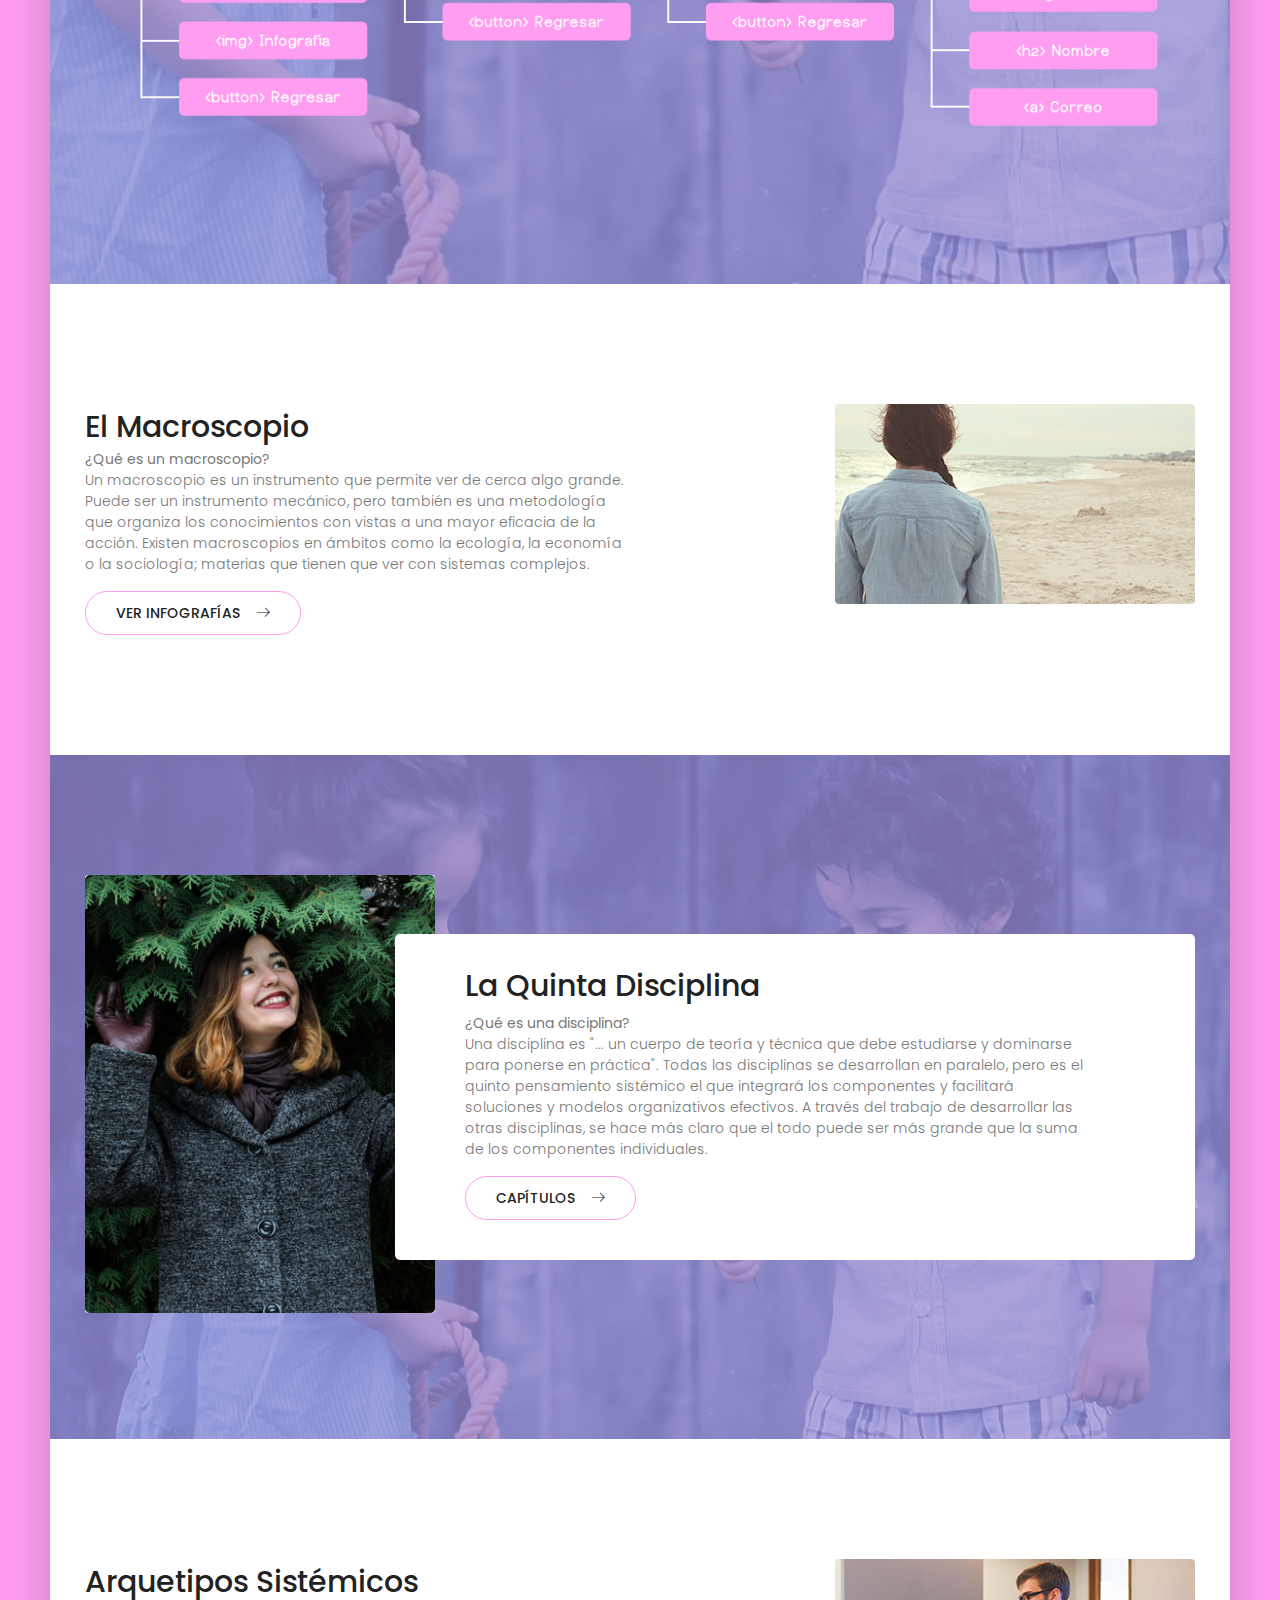
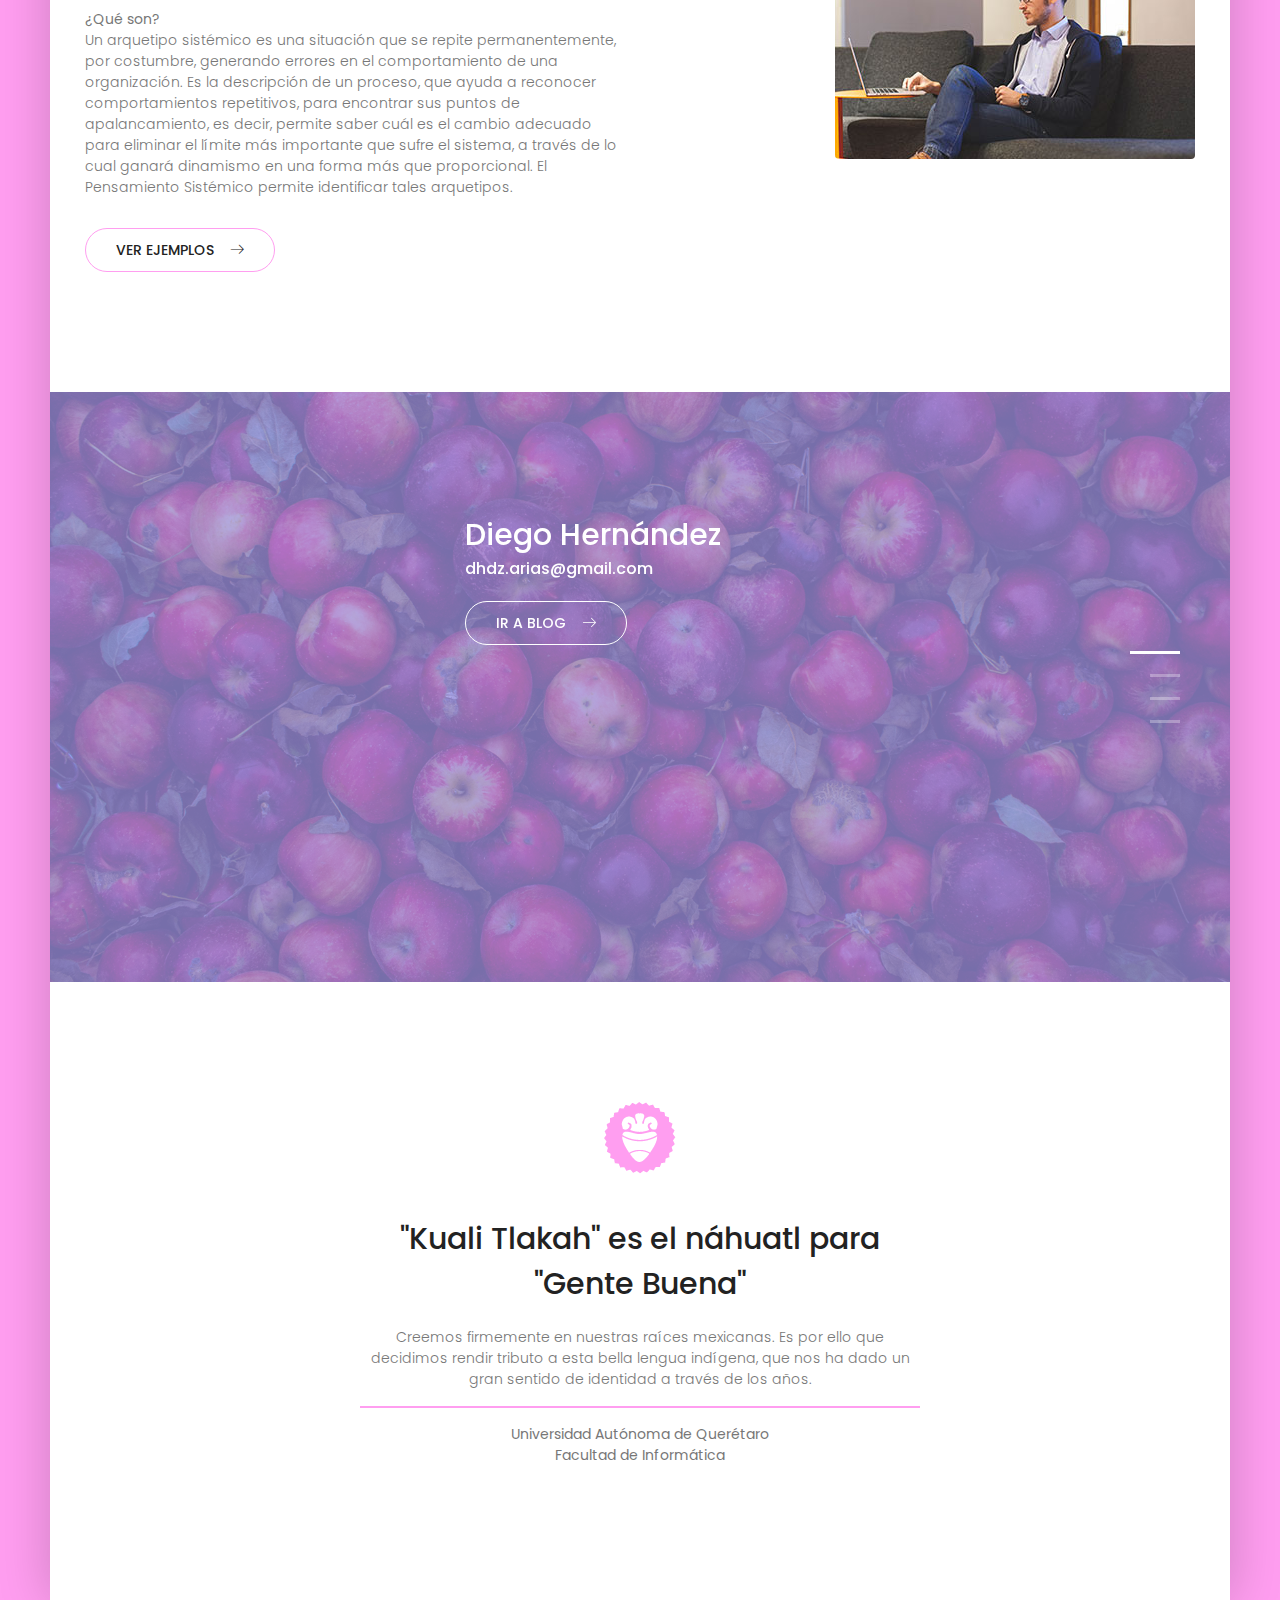
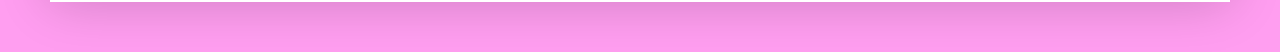
==== commit 7afd205b: "Se agregó la introducción" ====
--- a/index.html
+++ b/index.html
@@ -62,8 +62,8 @@
 				<div class="row fullscreen align-items-center justify-content-between">
 					<div class="col-lg-6 col-md-7 col-sm-8">
 						<div class="banner-content">
-							<h1>Proyecto Vaquita <br> ...marina T-T</h1>
-							<p>[...]</p>
+							<h1>Introducción</h1>
+							<p>En esta plataforma podrás poner en práctica los elementos más primordiales para desarrollar tus capacidades conforme a los principios de El Macroscopio, La Quinta Disciplina y Arquetipos Sistémicos.</p>
 							<a href="#the_macroscope" class="primary-btn">Empezar<span class="lnr lnr-arrow-right"></span></a>
 						</div>
 					</div>
